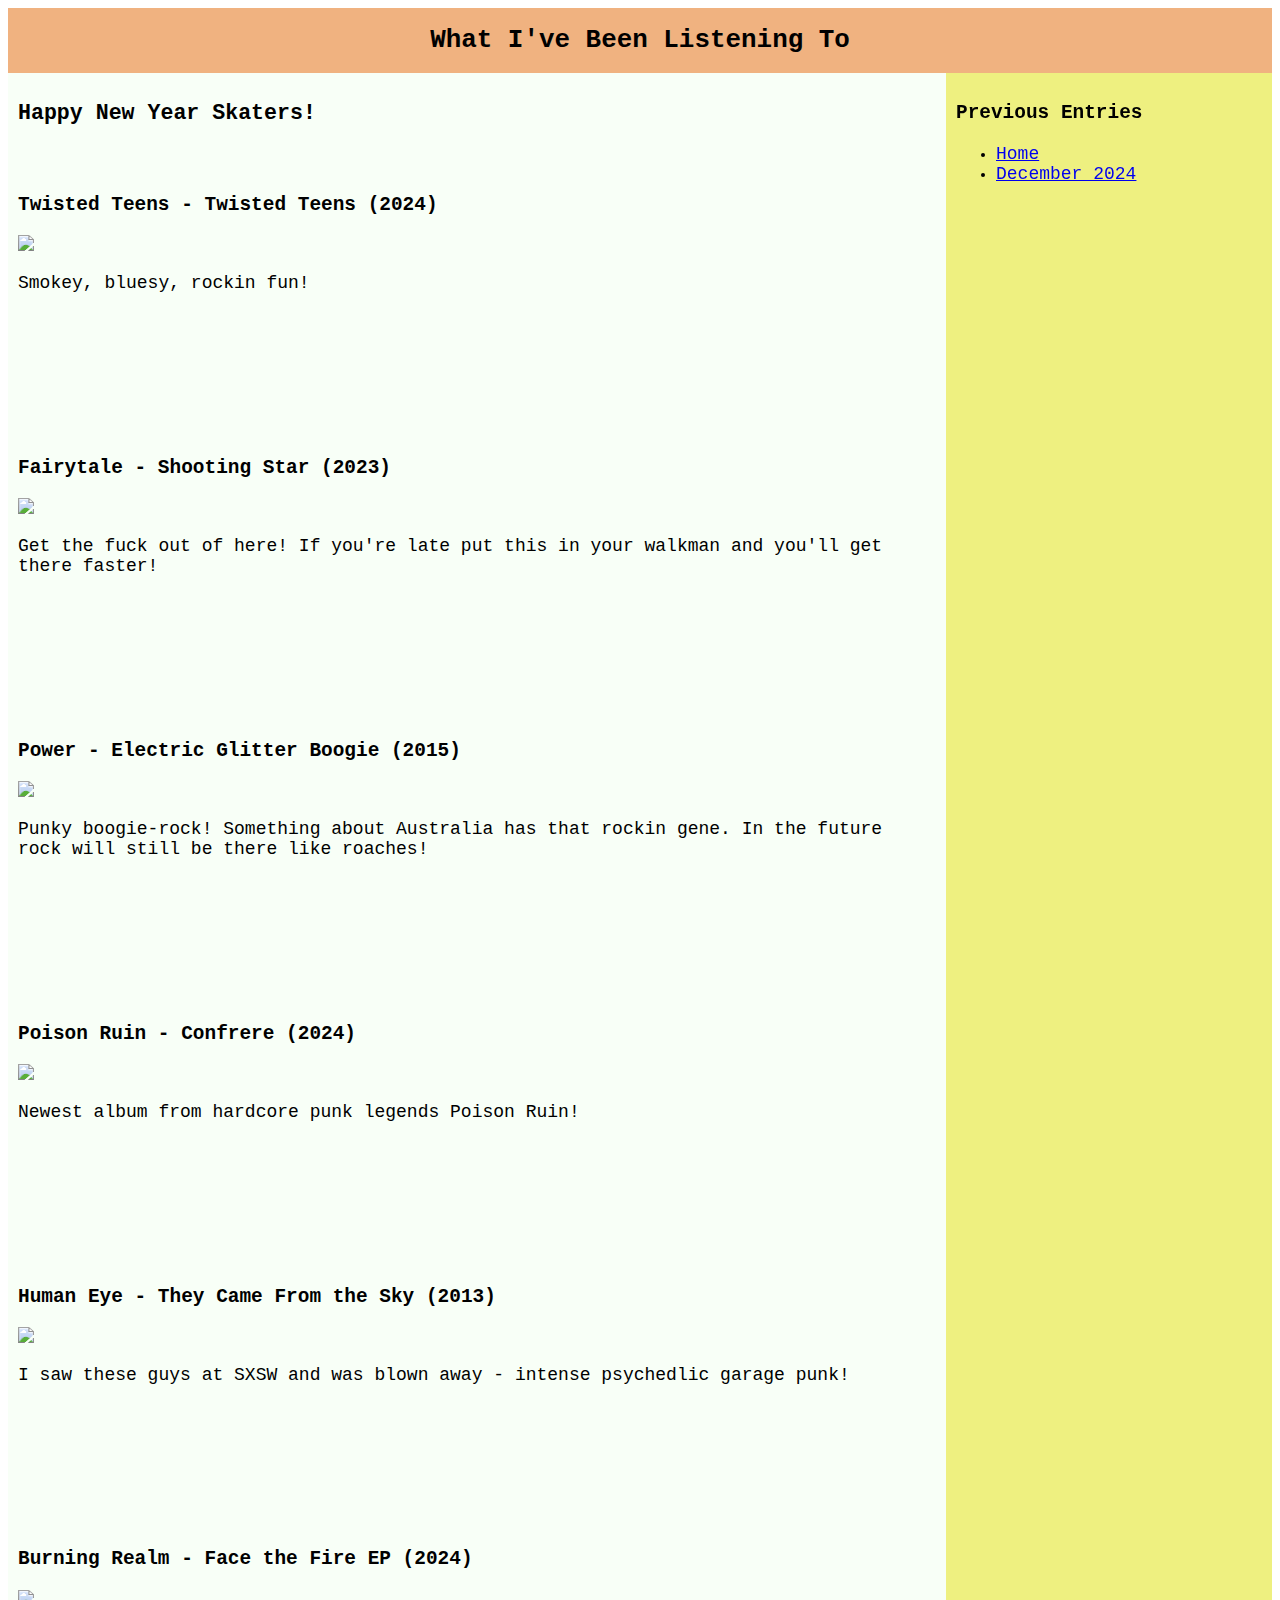
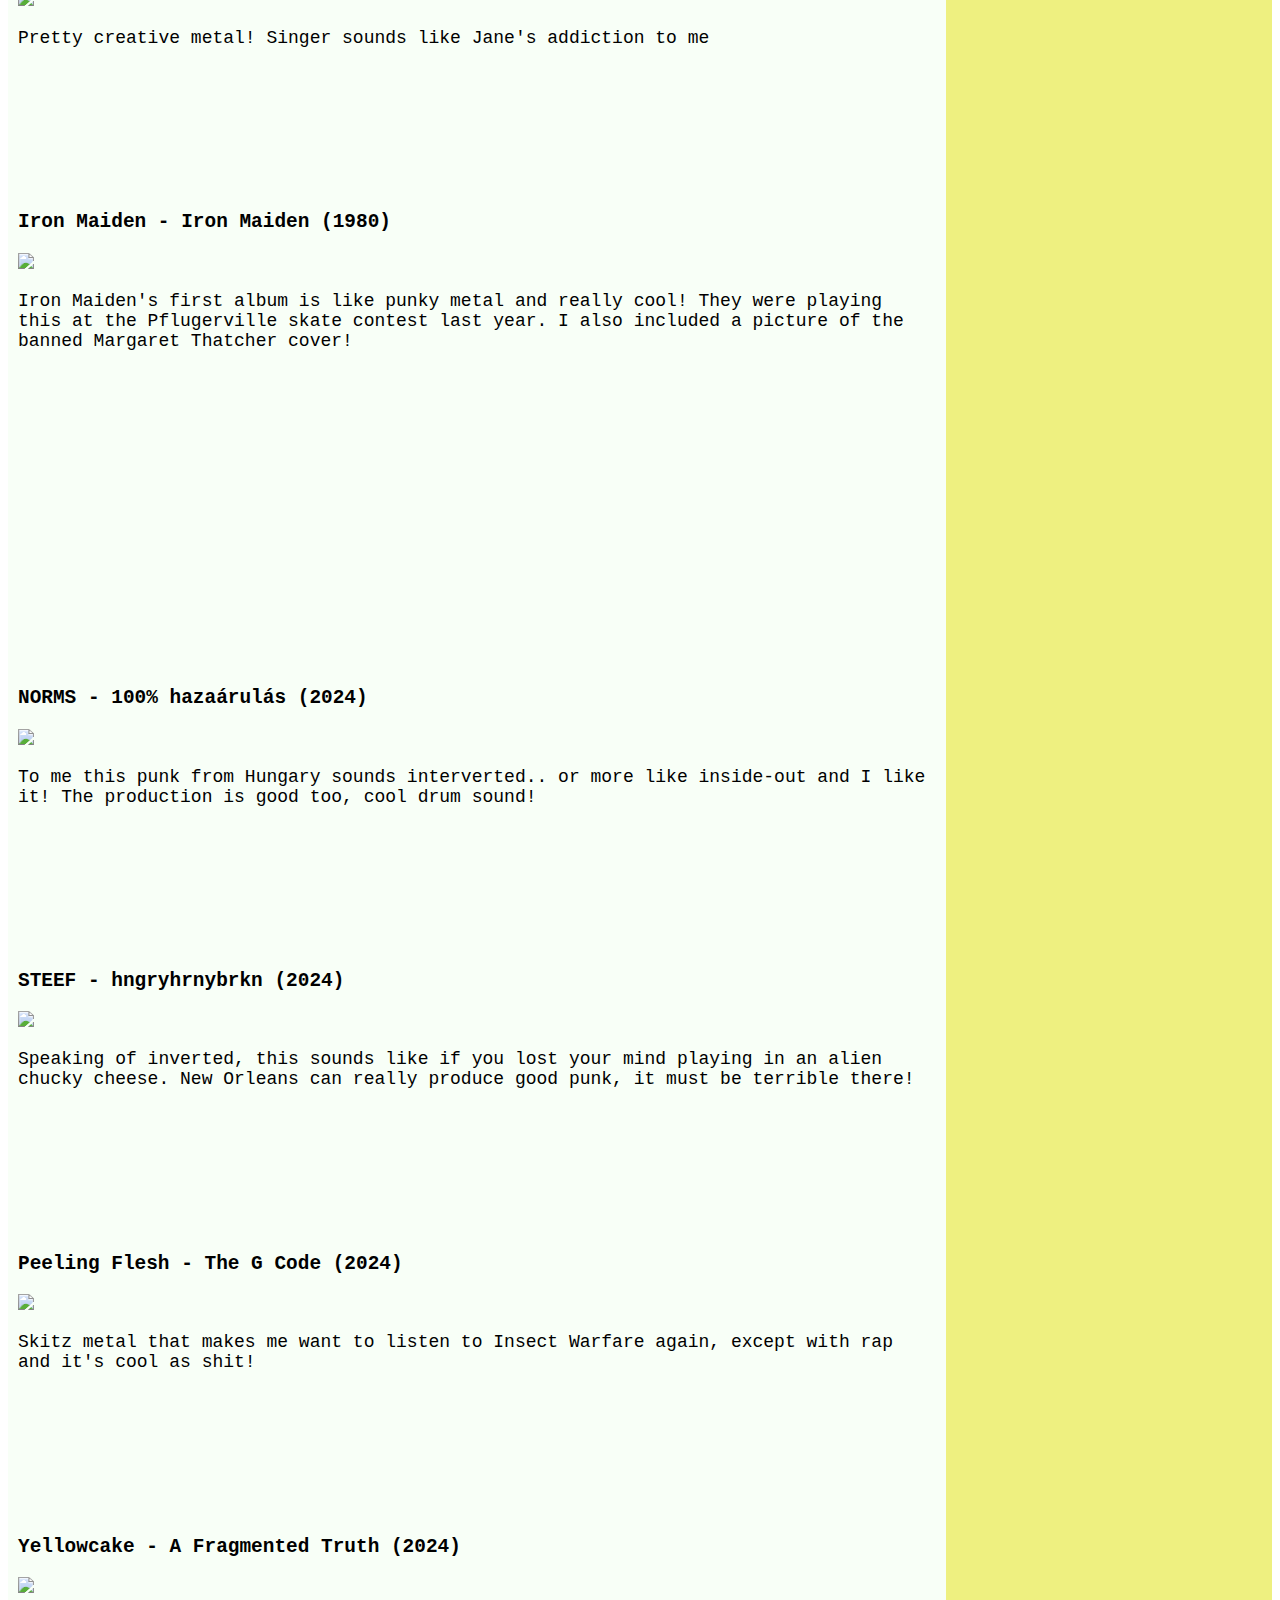
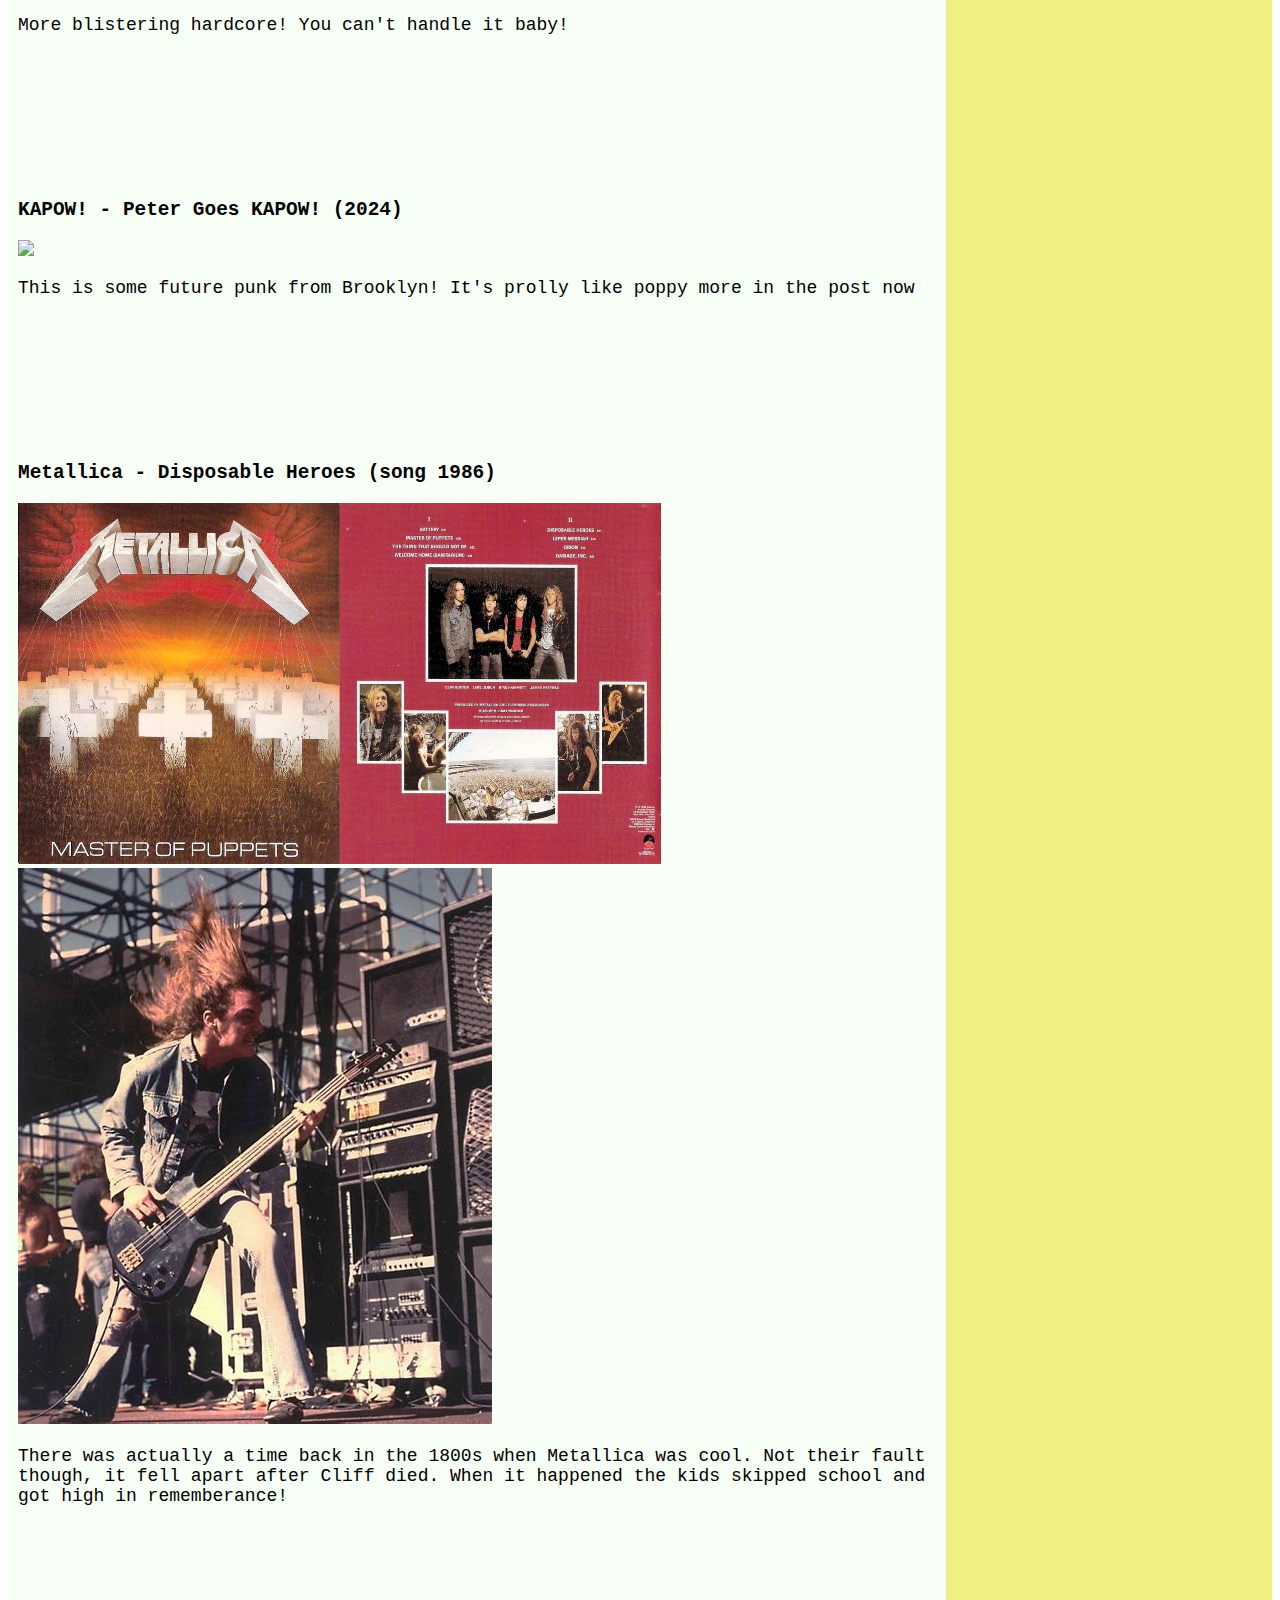
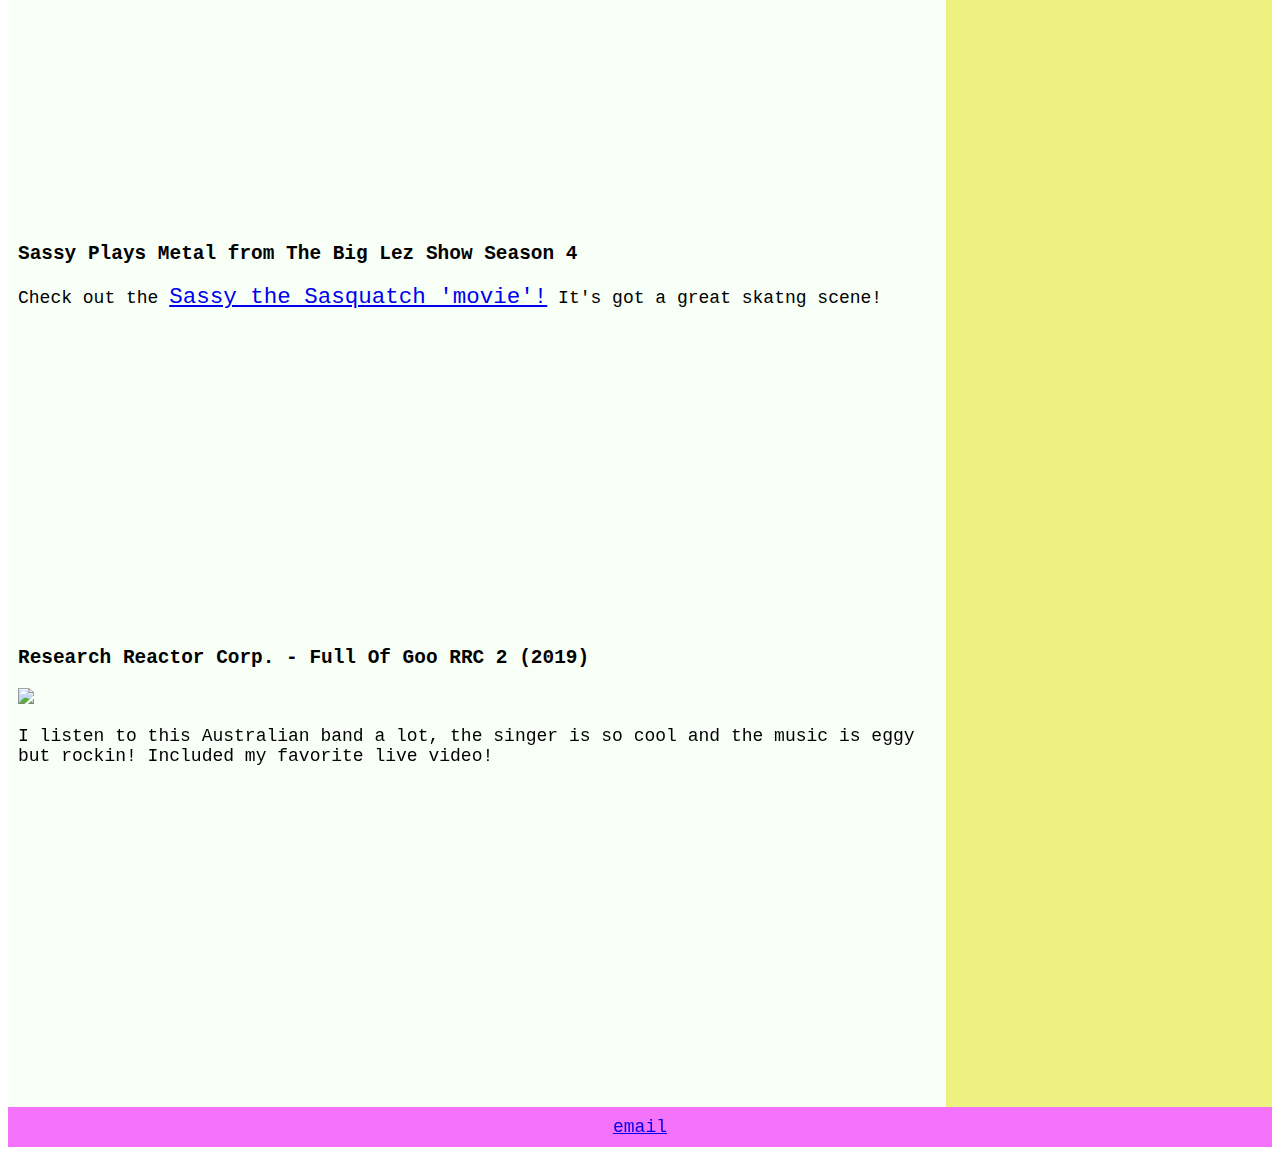
==== index.html @ 5739108b "New page" ====
<!DOCTYPE html>
<html lang="en">
    <head>
        <title>What Mike's Listening To</title>
        <meta charset="UTF-8">
        <meta name="viewport" content="width=device-width, initial-scale=1">
        <link href="index.css" rel="stylesheet">
    </head>
    <body>
        <div class="container">
        <!-- BEGIN_HEADER -->
<div class="header">
    <a href ="https://moringan.github.io/index.html">
        <h1>What I've Been Listening To</h1>
    </a>
</div>
<div class="blog">
    <h2>Happy New Year Skaters!</h2>
        <!-- END_HEADER -->

        <br />
        <br />
        <h3>Twisted Teens - Twisted Teens (2024)</h3>
        <img src ="https://f4.bcbits.com/img/a2240806712_16.jpg" />
        <p>Smokey, bluesy, rockin fun!</p>
        <iframe style="border: 0; width: 100%; height: 42px;" src="https://bandcamp.com/EmbeddedPlayer/album=1580236138/size=small/bgcol=ffffff/linkcol=0687f5/transparent=true/" seamless><a href="https://cpnpc.bandcamp.com/album/twisted-teens">twisted teens by twisted teens</a></iframe>
        <br />
        <br />
        <br />
        <br />
        <br />
        <br />
        
        <h3>Fairytale - Shooting Star (2023)</h3>
        <img src ="https://f4.bcbits.com/img/a0100176354_16.jpg" />
        <p>Get the fuck out of here! If you're late put this in your walkman and you'll get there faster!</p>
        <iframe style="border: 0; width: 100%; height: 42px;" src="https://bandcamp.com/EmbeddedPlayer/album=36117197/size=small/bgcol=ffffff/linkcol=0687f5/track=487488217/transparent=true/" seamless><a href="https://warsnofairytale.bandcamp.com/album/shooting-star">Shooting Star by fairytale</a></iframe>
        <br />
        <br />
        <br />
        <br />
        <br />
        <br />
        
        <h3>Power - Electric Glitter Boogie (2015)</h3>
        <img src ="https://f4.bcbits.com/img/0015319886_10.jpg" />
        <p>Punky boogie-rock! Something about Australia has that rockin gene. In the future rock will still be there like roaches!</p>
        <iframe style="border: 0; width: 100%; height: 42px;" src="https://bandcamp.com/EmbeddedPlayer/album=2143231560/size=small/bgcol=ffffff/linkcol=0687f5/transparent=true/" seamless><a href="https://powermelbourne.bandcamp.com/album/electric-glitter-boogie">Electric Glitter Boogie by Power</a></iframe>
        <br />
        <br />
        <br />
        <br />
        <br />
        <br />
    
                
        <h3>Poison Ruin - Confrere (2024)</h3>
        <img src ="https://f4.bcbits.com/img/a3085396995_16.jpg" />
        <p>Newest album from hardcore punk legends Poison Ruin!</p>
        <iframe style="border: 0; width: 100%; height: 42px;" src="https://bandcamp.com/EmbeddedPlayer/album=2484460307/size=small/bgcol=ffffff/linkcol=0687f5/track=3744755613/transparent=true/" seamless><a href="https://poisonruin.bandcamp.com/album/confrere">Confrere by Poison Ruïn</a></iframe>
        <br />
        <br />
        <br />
        <br />
        <br />
        <br />

        <h3>Human Eye - They Came From the Sky (2013)</h3>
        <img src ="https://f4.bcbits.com/img/a3725612550_16.jpg" />
        <p>I saw these guys at SXSW and was blown away - intense psychedlic garage punk!</p>
        <iframe style="border: 0; width: 100%; height: 42px;" src="https://bandcamp.com/EmbeddedPlayer/album=942399712/size=small/bgcol=ffffff/linkcol=0687f5/track=1934491711/transparent=true/" seamless><a href="https://humaneyeband.bandcamp.com/album/they-came-from-the-sky">They Came From The Sky by Human Eye</a></iframe>
        <br />
        <br />
        <br />
        <br />
        <br />
        <br />

        
        <h3>Burning Realm - Face the Fire EP (2024)</h3>
        <img src="https://f4.bcbits.com/img/a1899337253_16.jpg" />
        <p>Pretty creative metal! Singer sounds like Jane's addiction to me</p>
        <iframe style="border: 0; width: 100%; height: 42px;" src="https://bandcamp.com/EmbeddedPlayer/album=572459543/size=small/bgcol=ffffff/linkcol=0687f5/transparent=true/" seamless><a href="https://superfirecords.bandcamp.com/album/face-the-fire">Face The Fire by Burning Realm</a></iframe>
        <br />
        <br />
        <br />
        <br />
        <br />
        <br />

        <h3>Iron Maiden - Iron Maiden (1980)</h3>
        <img src ="https://dangerousminds.net/content/uploads/images/made/content/uploads/images/EdddIEThatahthecherhIROANmAIdienenen_465_465_int.jpg" />
        <p>Iron Maiden's first album is like punky metal and really cool! They were playing this at the Pflugerville skate contest last year. I also included a picture of the banned Margaret Thatcher cover!</p>
        <iframe width="360" height="215" src="https://www.youtube.com/embed/K7Eirw45gyg?si=ghIeJKSfHUPgfOLW&amp;start=4" title="YouTube video player" frameborder="0" allow="accelerometer; autoplay; clipboard-write; encrypted-media; gyroscope; picture-in-picture; web-share" referrerpolicy="strict-origin-when-cross-origin" allowfullscreen></iframe>
        <br />
        <br />
        <br />
        <br />
        <br />
        <br />

        <h3>NORMS - 100% haza​á​rul​á​s (2024)</h3>
        <img src ="https://f4.bcbits.com/img/a1631890810_16.jpg" />
        <p>To me this punk from Hungary sounds interverted.. or more like inside-out and I like it! The production is good too, cool drum sound!</p>
        <iframe style="border: 0; width: 100%; height: 42px;" src="https://bandcamp.com/EmbeddedPlayer/album=1765693865/size=small/bgcol=ffffff/linkcol=0687f5/transparent=true/" seamless><a href="https://normsbp.bandcamp.com/album/100-haza-rul-s">100% hazaárulás by NORMS</a></iframe>
        <br />
        <br />
        <br />
        <br />
        <br />
        <br />
        
        <h3>STEEF - hngryhrnybrkn (2024)</h3>
        <img src="https://f4.bcbits.com/img/a0975457709_16.jpg" />
        <p>Speaking of inverted, this sounds like if you lost your mind playing in an alien chucky cheese.  New Orleans can really produce good punk, it must be terrible there!</p>
        <iframe style="border: 0; width: 100%; height: 42px;" src="https://bandcamp.com/EmbeddedPlayer/album=594231539/size=small/bgcol=ffffff/linkcol=0687f5/transparent=true/" seamless><a href="https://steefrocks.bandcamp.com/album/hngryhrnybrkn">hngryhrnybrkn by STEEF</a></iframe>
        <br />
        <br />
        <br />
        <br />
        <br />
        <br />

        <h3>Peeling Flesh - The G Code (2024)</h3>
        <img src = "https://f4.bcbits.com/img/a3019837239_16.jpg" />
        <p>Skitz metal that makes me want to listen to Insect Warfare again, except with rap and it's cool as shit!</p>
        <iframe style="border: 0; width: 100%; height: 42px;" src="https://bandcamp.com/EmbeddedPlayer/album=3458226949/size=small/bgcol=ffffff/linkcol=0687f5/transparent=true/" seamless><a href="https://uniqueleaderrecords.bandcamp.com/album/the-g-code">The G Code by Peeling Flesh</a></iframe>
        <br />
        <br />
        <br />
        <br />
        <br />
        <br />

        <h3>Yellowcake - A Fragmented Truth (2024)</h3>
        <img src = "https://f4.bcbits.com/img/a2780965737_16.jpg" />
        <p>More blistering hardcore! You can't handle it baby!</p>
        <iframe style="border: 0; width: 100%; height: 42px;" src="https://bandcamp.com/EmbeddedPlayer/album=2272889918/size=small/bgcol=ffffff/linkcol=0687f5/transparent=true/" seamless><a href="https://totalpeace.bandcamp.com/album/a-fragmented-truth">A Fragmented Truth by Yellowcake</a></iframe>
        <br />
        <br />
        <br />
        <br />
        <br />
        <br />

        <h3>KAPOW! - Peter Goes KAPOW! (2024)</h3>
        <img src = "https://f4.bcbits.com/img/a1984328318_16.jpg" />
        <p>This is some future punk from Brooklyn! It's prolly like poppy more in the post now</p>
        <iframe style="border: 0; width: 100%; height: 42px;" src="https://bandcamp.com/EmbeddedPlayer/album=413534098/size=small/bgcol=ffffff/linkcol=0687f5/track=2101250391/transparent=true/" seamless><a href="https://kapowkapow.bandcamp.com/album/peter-goes-kapow">Peter Goes KAPOW! by KAPOW!</a></iframe>
        <br />
        <br />
        <br />
        <br />
        <br />
        <br />

        <h3>Metallica - Disposable Heroes (song 1986)</h3>
        <img src = "images\disposable-image.jpg" />
        <img src = "images\cliff2.jpg" />
        <p>There was actually a time back in the 1800s when Metallica was cool.  Not their fault though, it fell apart after Cliff died. When it happened the kids skipped school and got high in rememberance!</p>
        <iframe width="360" height="215" src="https://www.youtube.com/embed/eTxEKhpELaU?si=EiARR9N4EK9_3QNU" title="YouTube video player" frameborder="0" allow="accelerometer; autoplay; clipboard-write; encrypted-media; gyroscope; picture-in-picture; web-share" referrerpolicy="strict-origin-when-cross-origin" allowfullscreen></iframe>
        <br />
        <br />
        <br />
        <br />
        <br />
        <br />
        <h3>Sassy Plays Metal from The Big Lez Show Season 4</h3>
        <p>Check out the <a href="https://www.youtube.com/watch?v=Dw_tGRblTXk " target="_blank">Sassy the Sasquatch 'movie'!</a> It's got a great skatng scene!</p>
        <iframe width="360" height="215" src="https://www.youtube.com/embed/x14yJTXi_pY?si=FeiQSTOZj0P5TDCa&amp;start=169" title="YouTube video player" frameborder="0" allow="accelerometer; autoplay; clipboard-write; encrypted-media; gyroscope; picture-in-picture; web-share" referrerpolicy="strict-origin-when-cross-origin" allowfullscreen></iframe>
        <br />
        <br />
        <br />
        <br />
        <br />
        <br />
        
        <h3>Research Reactor Corp. - Full Of Goo RRC 2 (2019)</h3>
        <img src ="https://f4.bcbits.com/img/a0592709652_16.jpg" />
        <p>I listen to this Australian band a lot, the singer is so cool and the music is eggy but rockin! Included my favorite live video!</p>
        <iframe width="360" height="215" src="https://www.youtube.com/embed/WoLYmphKZlA?si=nLXSyh0ZCfEc8EmB&amp;start=28" title="YouTube video player" frameborder="0" allow="accelerometer; autoplay; clipboard-write; encrypted-media; gyroscope; picture-in-picture; web-share" referrerpolicy="strict-origin-when-cross-origin" allowfullscreen></iframe>
        <iframe style="border: 0; width: 100%; height: 42px;" src="https://bandcamp.com/EmbeddedPlayer/album=4254911403/size=small/bgcol=ffffff/linkcol=0687f5/track=3927282477/transparent=true/" seamless><a href="https://warttmanninc.bandcamp.com/album/full-of-goo-rrc-2">Full Of Goo RRC 2 by Research Reactor Corp.</a></iframe>
        <br />
        <br />
        <br />
        <br />

        </div>
        <div class="sidebar">
         <!-- BEGIN_SIDEBAR -->

    <h3>Previous Entries</h3> <!-- test 3-->
    <nav id="nav_list">
    <ul>
        <li><a href="index.html">Home</a></li>
        <li><a href="december2024.html">December 2024</a></li>
    </ul>
    </nav>
   
         <!-- END_SIDEBAR -->
      </div>
        <div class="footer">
            <a href="mailto:mstapletn@yahoo.com">email</a>
        </div>
      </div>
    </body>
</html>
---- index.css ----
:root {
  font-family: 'Courier New', Courier, monospace;
}

a {
  font-size: 125%;
}

h3 { 
  font-size: 135%;
}

p {
  font-size: 125%;
}

.container {
  display: flex;
  flex-flow: column; /* Change to column layout on small screens */
}

.header, .blog, .sidebar, .footer {
  font-size: 90%;
  flex: 1 100%;
}

.header {
  
  background: #f0b280;
  text-align: center;
}

.header a {
  text-decoration: none; /* Remove underline */
  color: inherit; /* Inherit color from parent (h1) */
  font-size: 90%;
}
.header a:hover {
  text-decoration: none; /* Remove underline on hover */
}

.sidebar {
  
  background: #eef080;
  padding: 10px;
}

.footer {
  background: #f573fa;  
  padding: 10px;
  text-align: center;
}

.blog {
  background: #f8fff7;
  padding: 10px;
}

.blog img {
  /* width: 100%; /* Occupies 100% of the available space within the blog section */
  width: auto;
  max-width: 70%; /* Ensures the image or iframe does not exceed its intrinsic width */
  
}


/* medium screen */
@media all and (min-width: 600px) {
  .container {
    flex-flow: row wrap; /* Revert to row layout for medium screens and above */
  }

  .blog {
    flex: 2 0;
  }

  .sidebar {
    flex: 1 0;
  }
}

/* Large screens */
@media all and (min-width: 800px) {
  .blog {
    flex: 3 0;
  }

  .sidebar {
    flex: 1 0;
  }
}
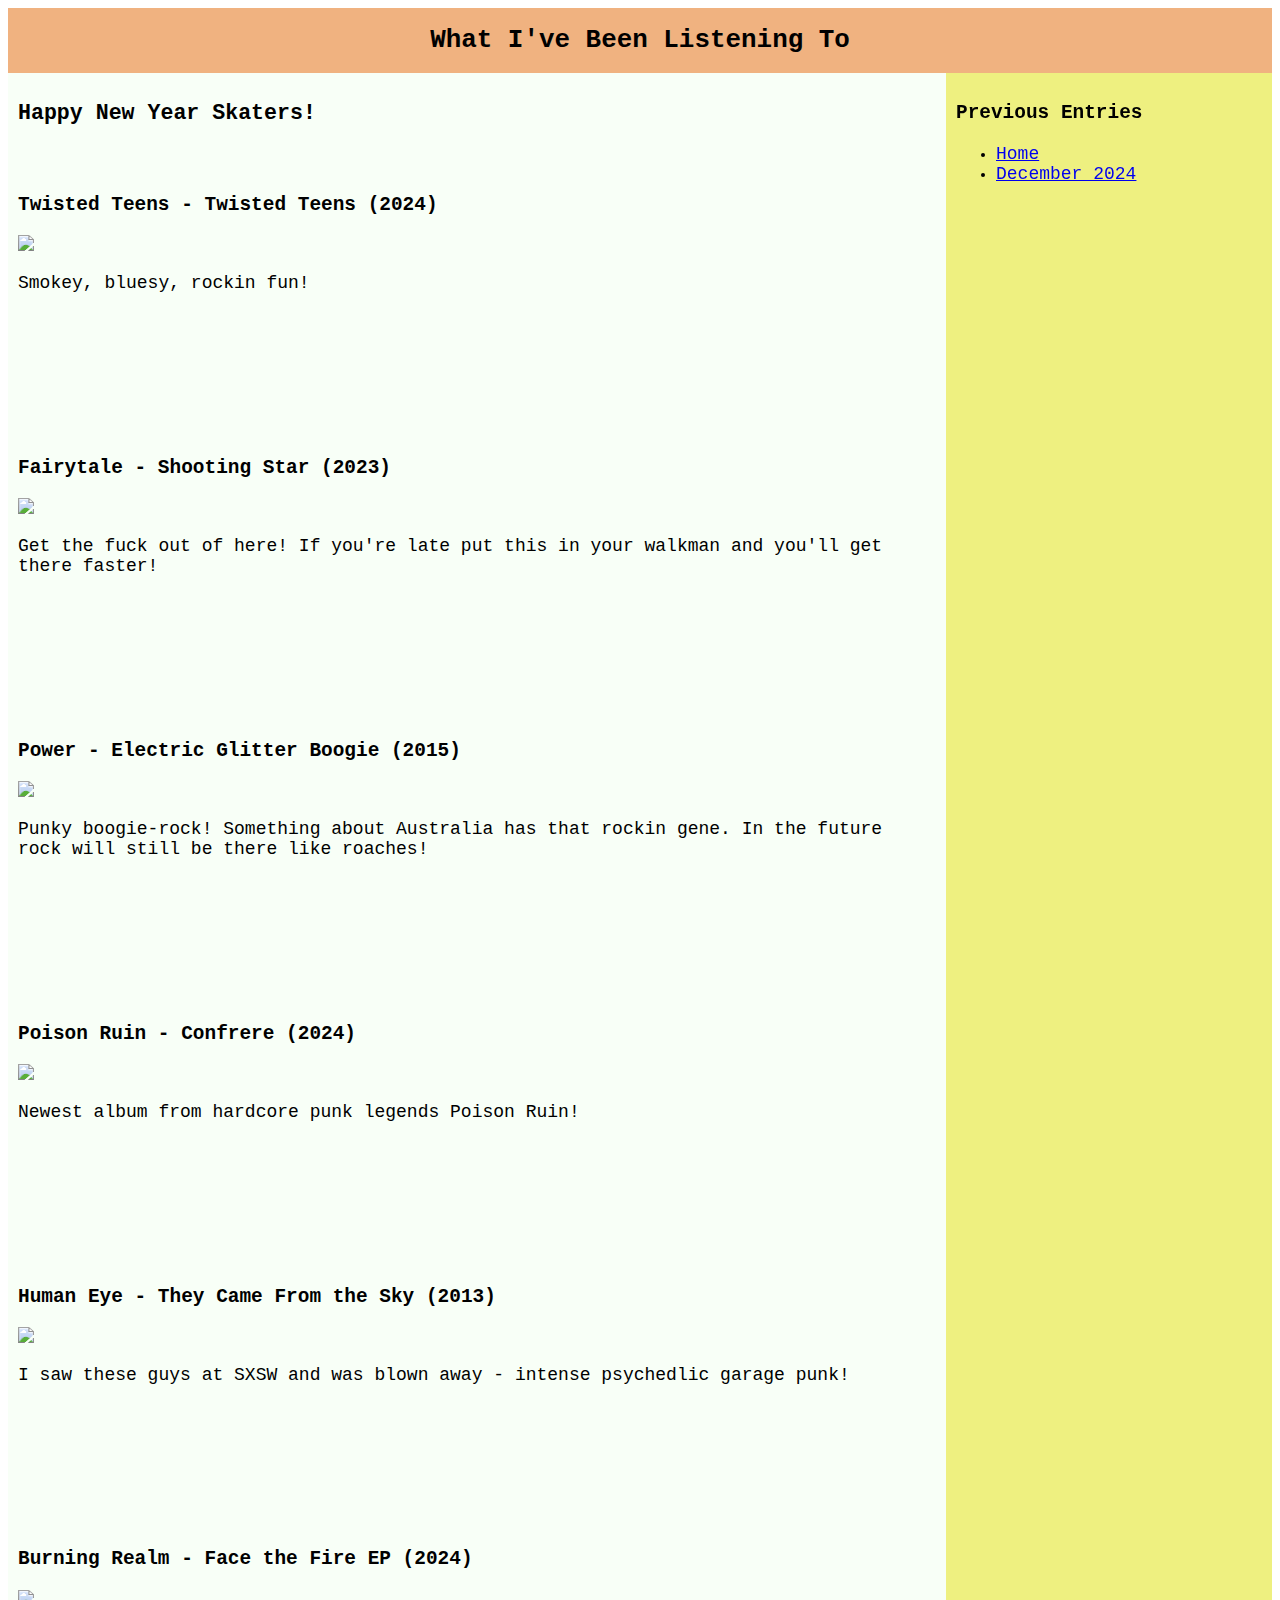
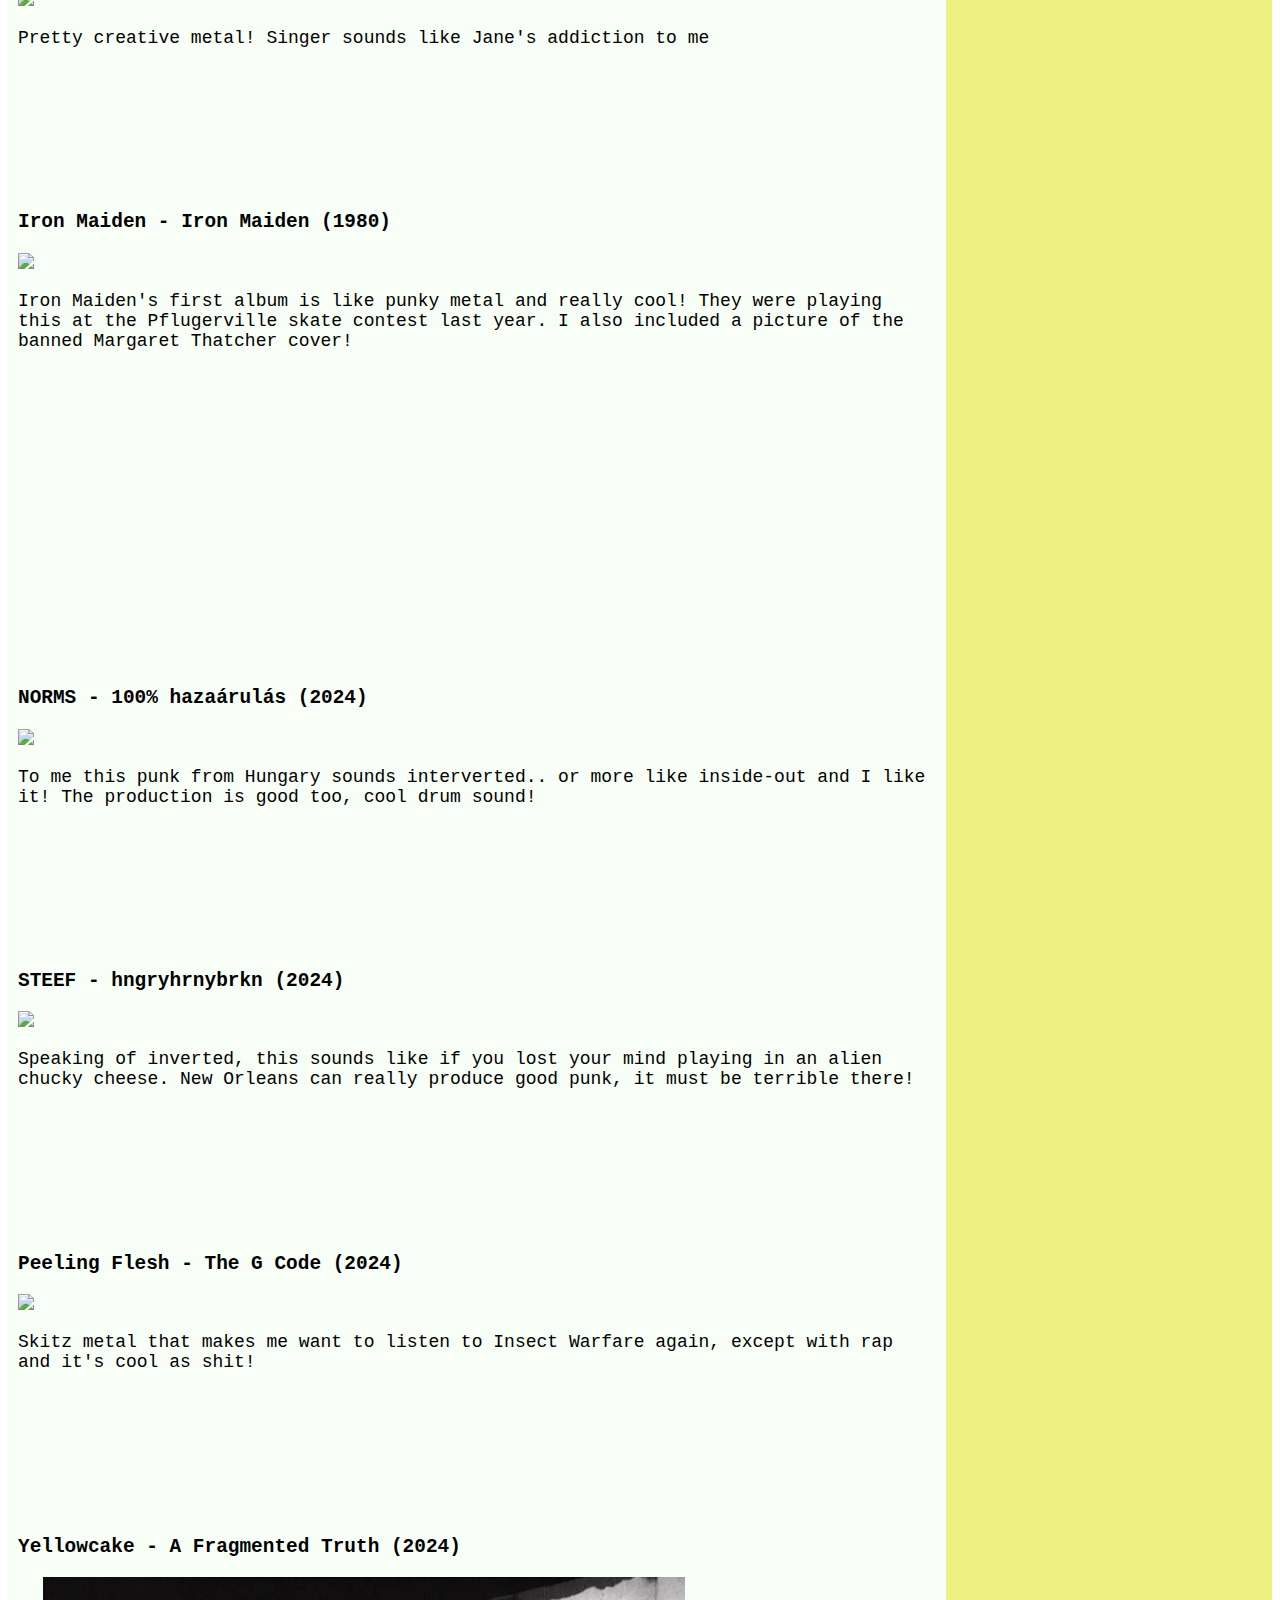
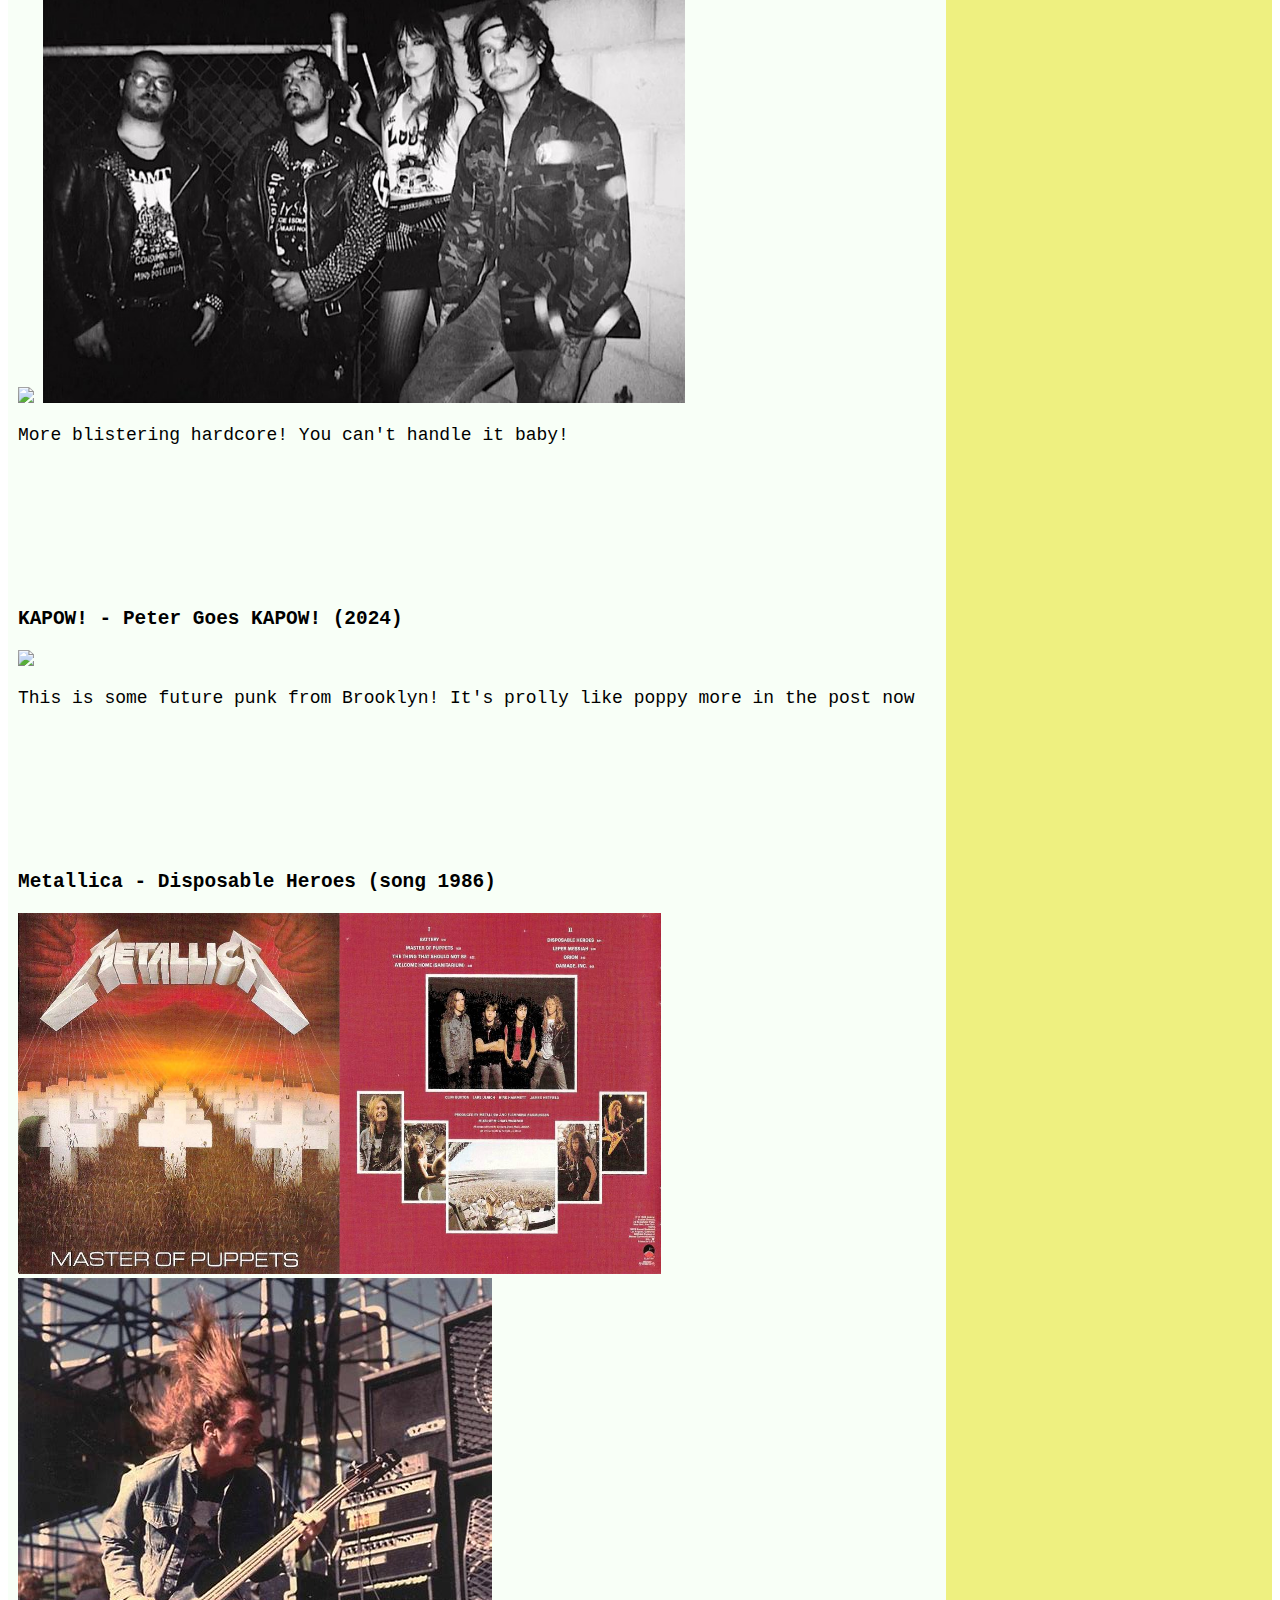
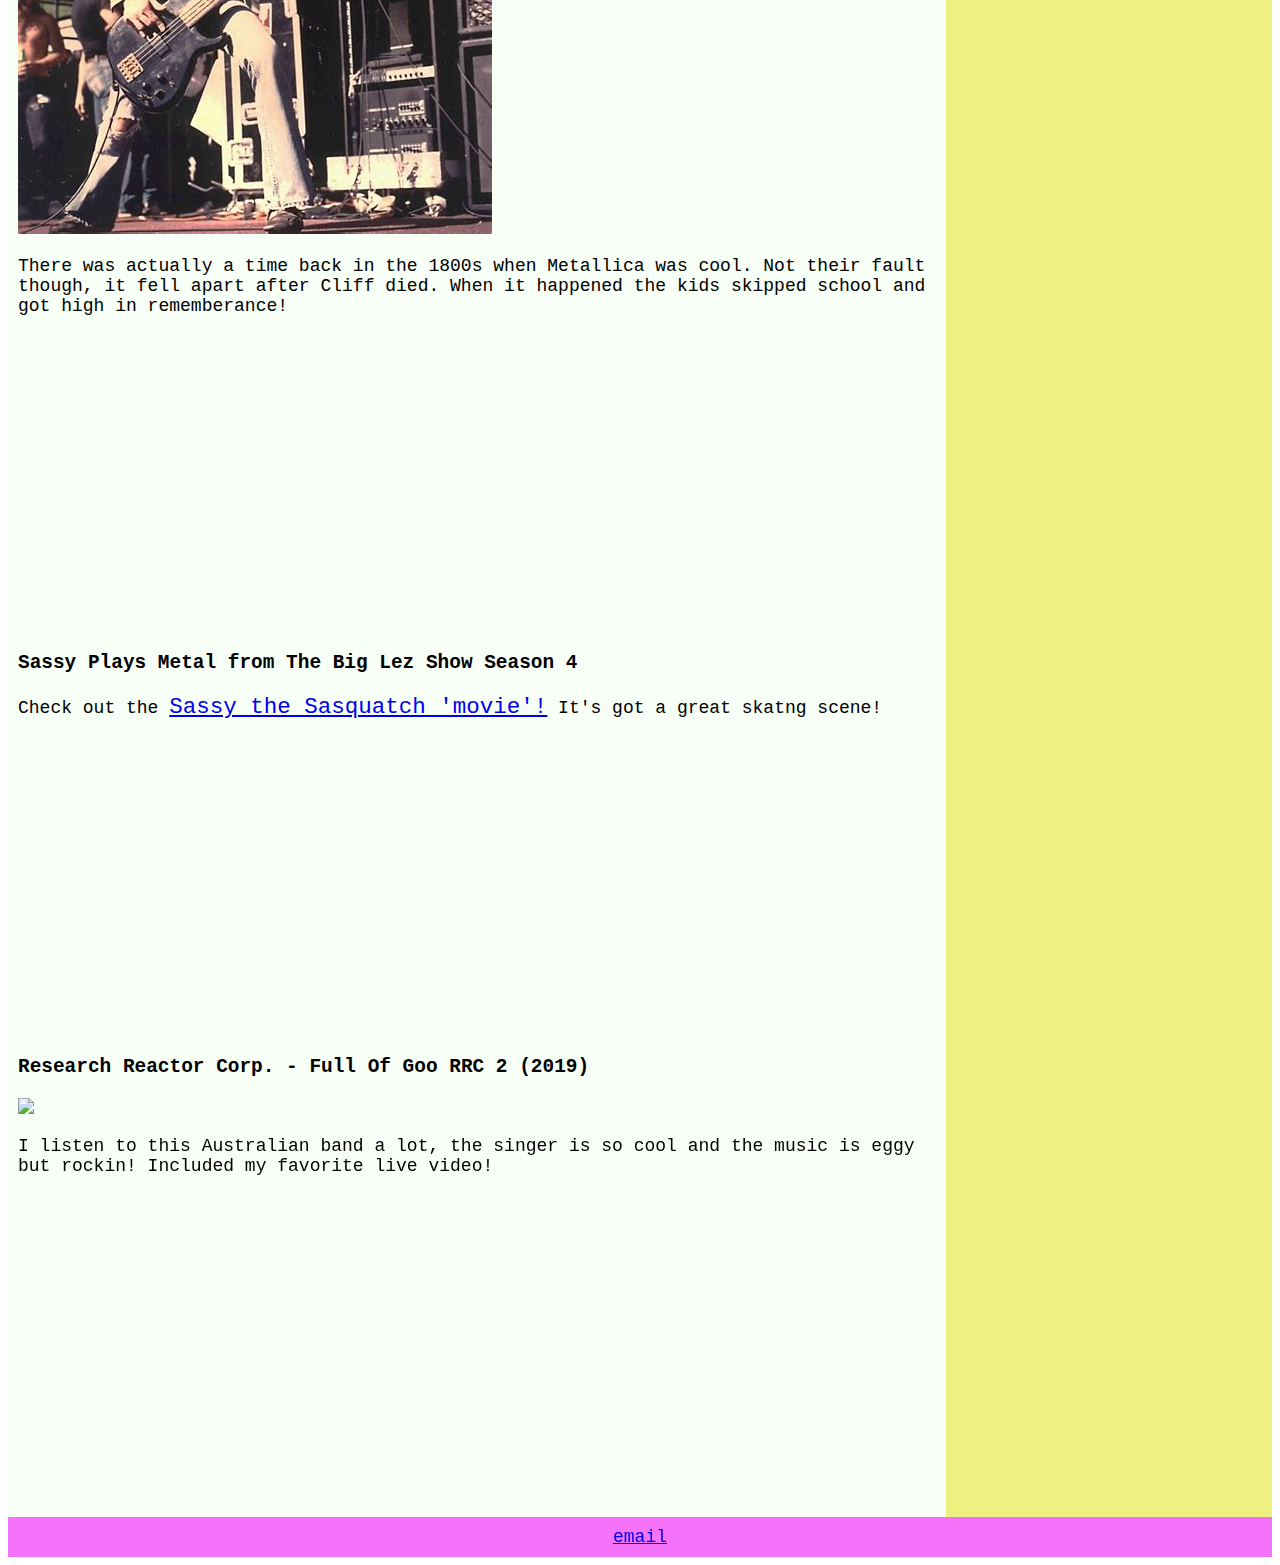
==== commit efaaea79: "New page" ====
--- a/index.html
+++ b/index.html
@@ -134,6 +134,7 @@
 
         <h3>Yellowcake - A Fragmented Truth (2024)</h3>
         <img src = "https://f4.bcbits.com/img/a2780965737_16.jpg" />
+        <img src = "images\yellowcake.jpg" />
         <p>More blistering hardcore! You can't handle it baby!</p>
         <iframe style="border: 0; width: 100%; height: 42px;" src="https://bandcamp.com/EmbeddedPlayer/album=2272889918/size=small/bgcol=ffffff/linkcol=0687f5/transparent=true/" seamless><a href="https://totalpeace.bandcamp.com/album/a-fragmented-truth">A Fragmented Truth by Yellowcake</a></iframe>
         <br />
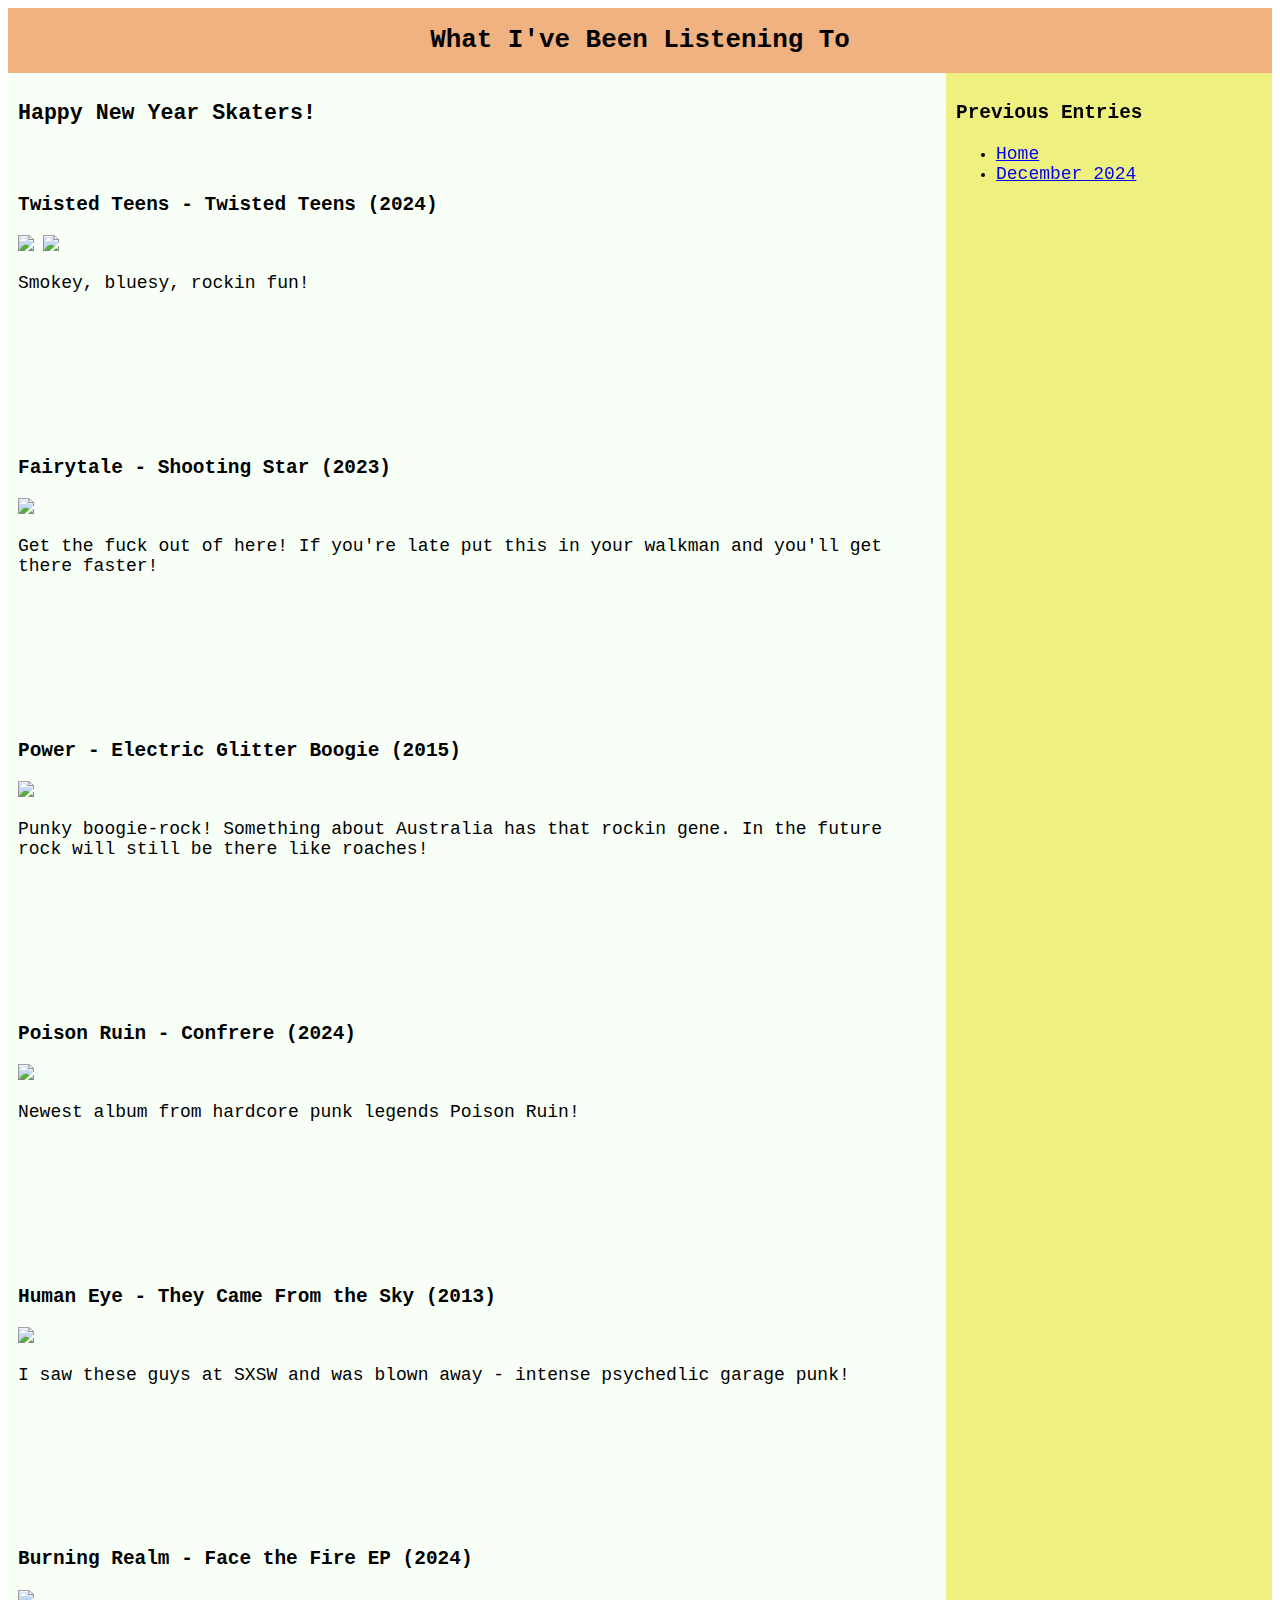
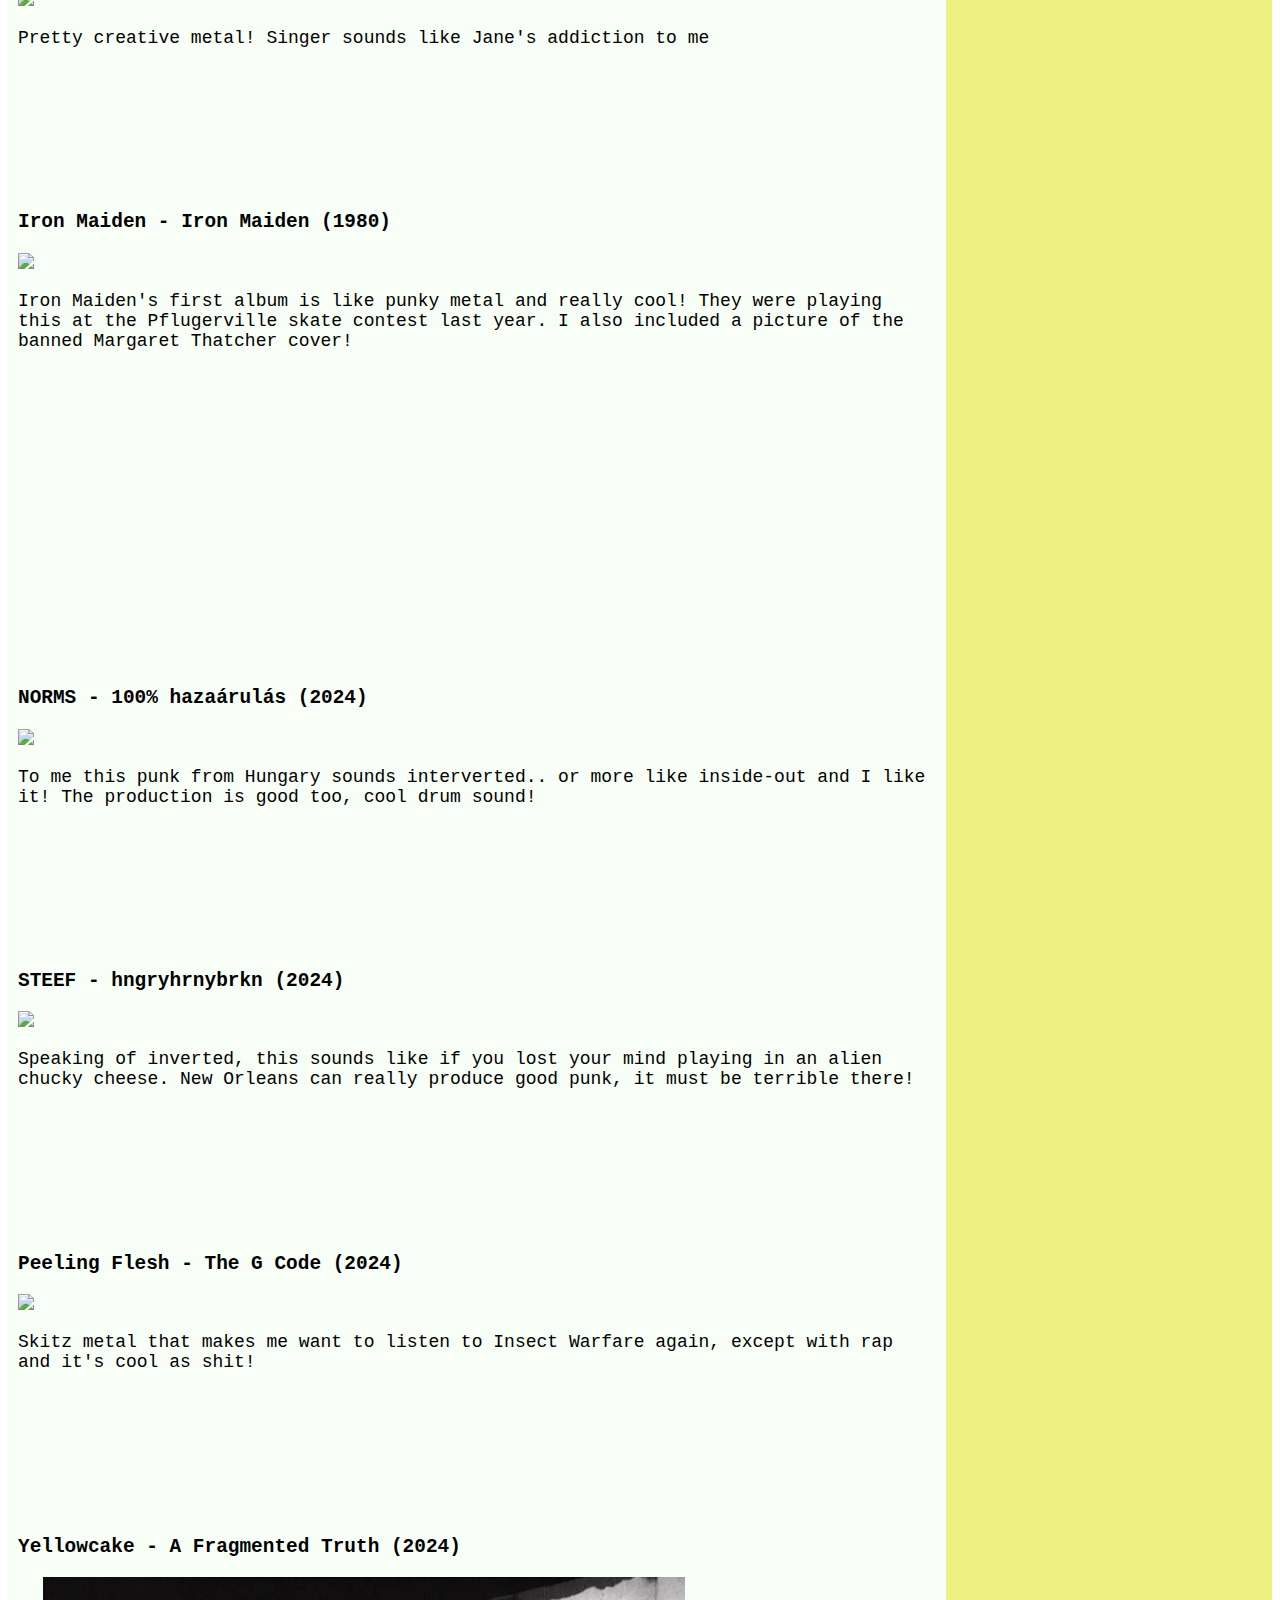
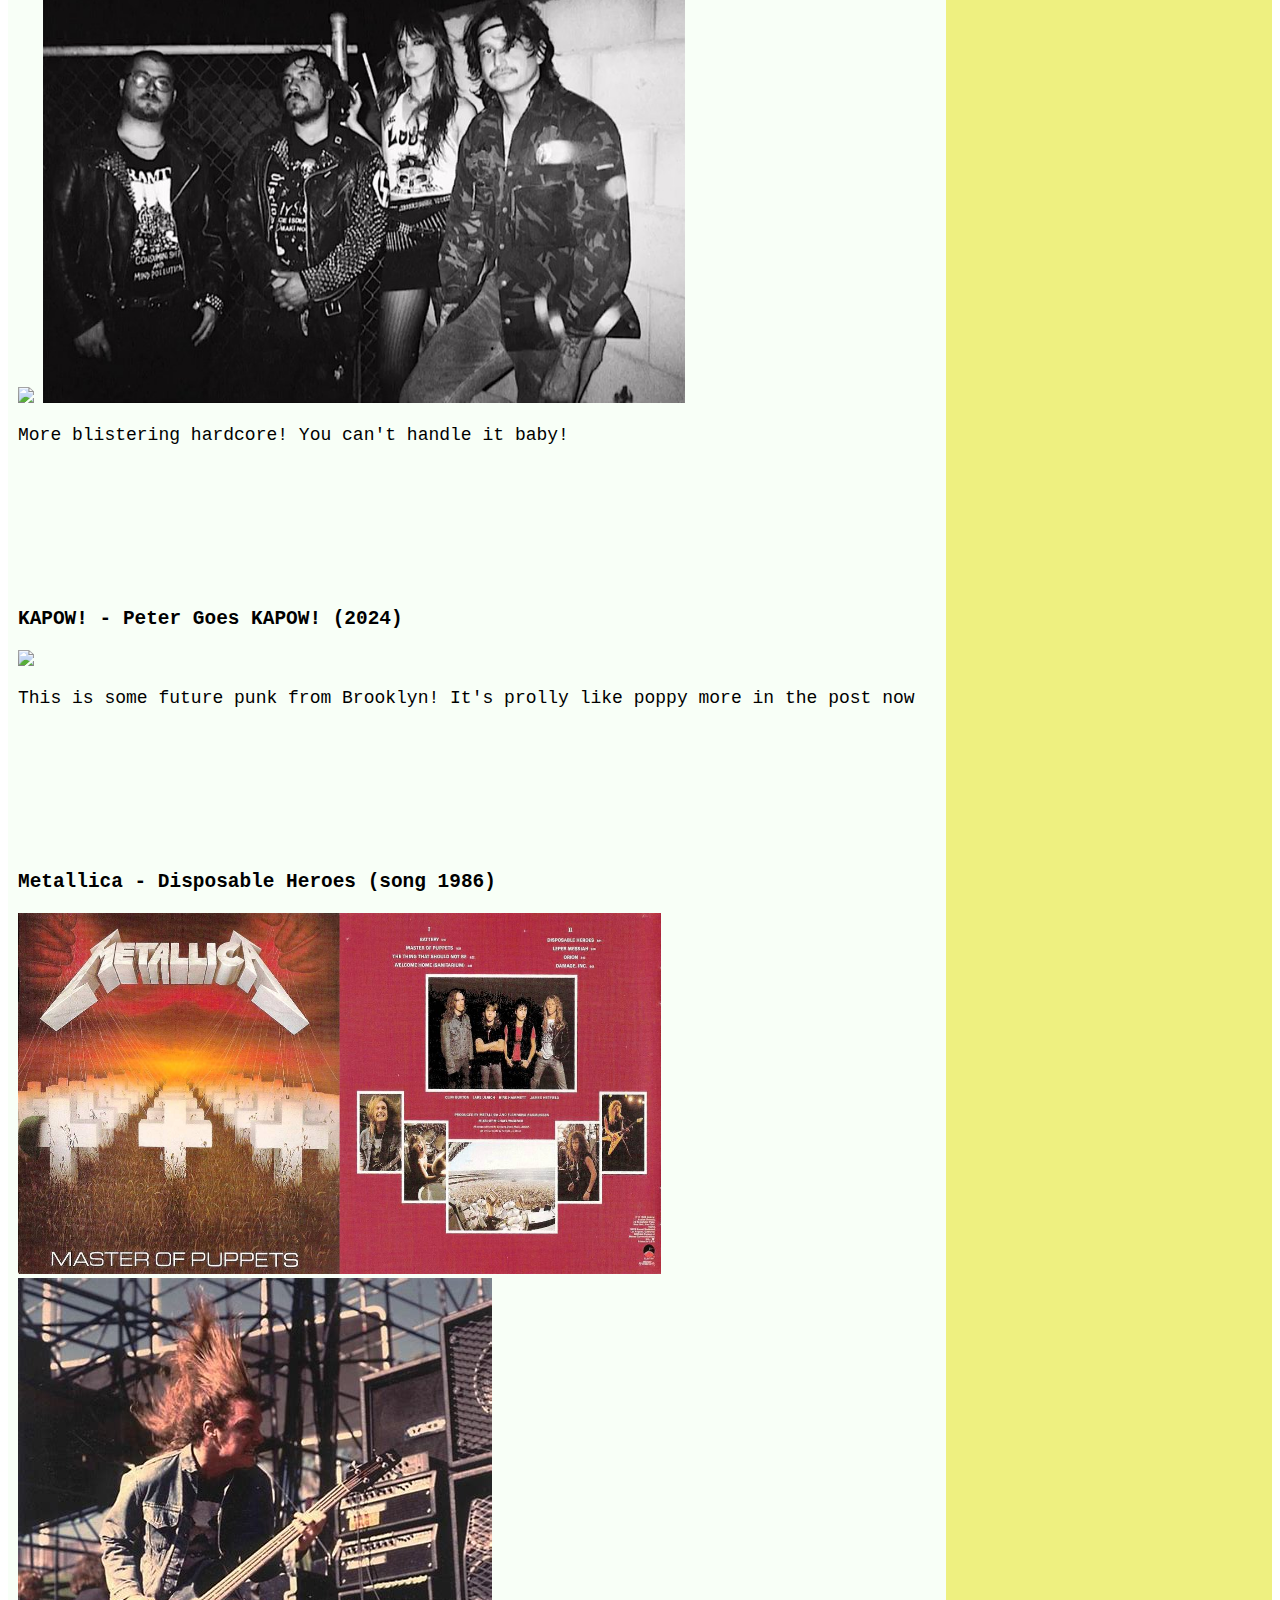
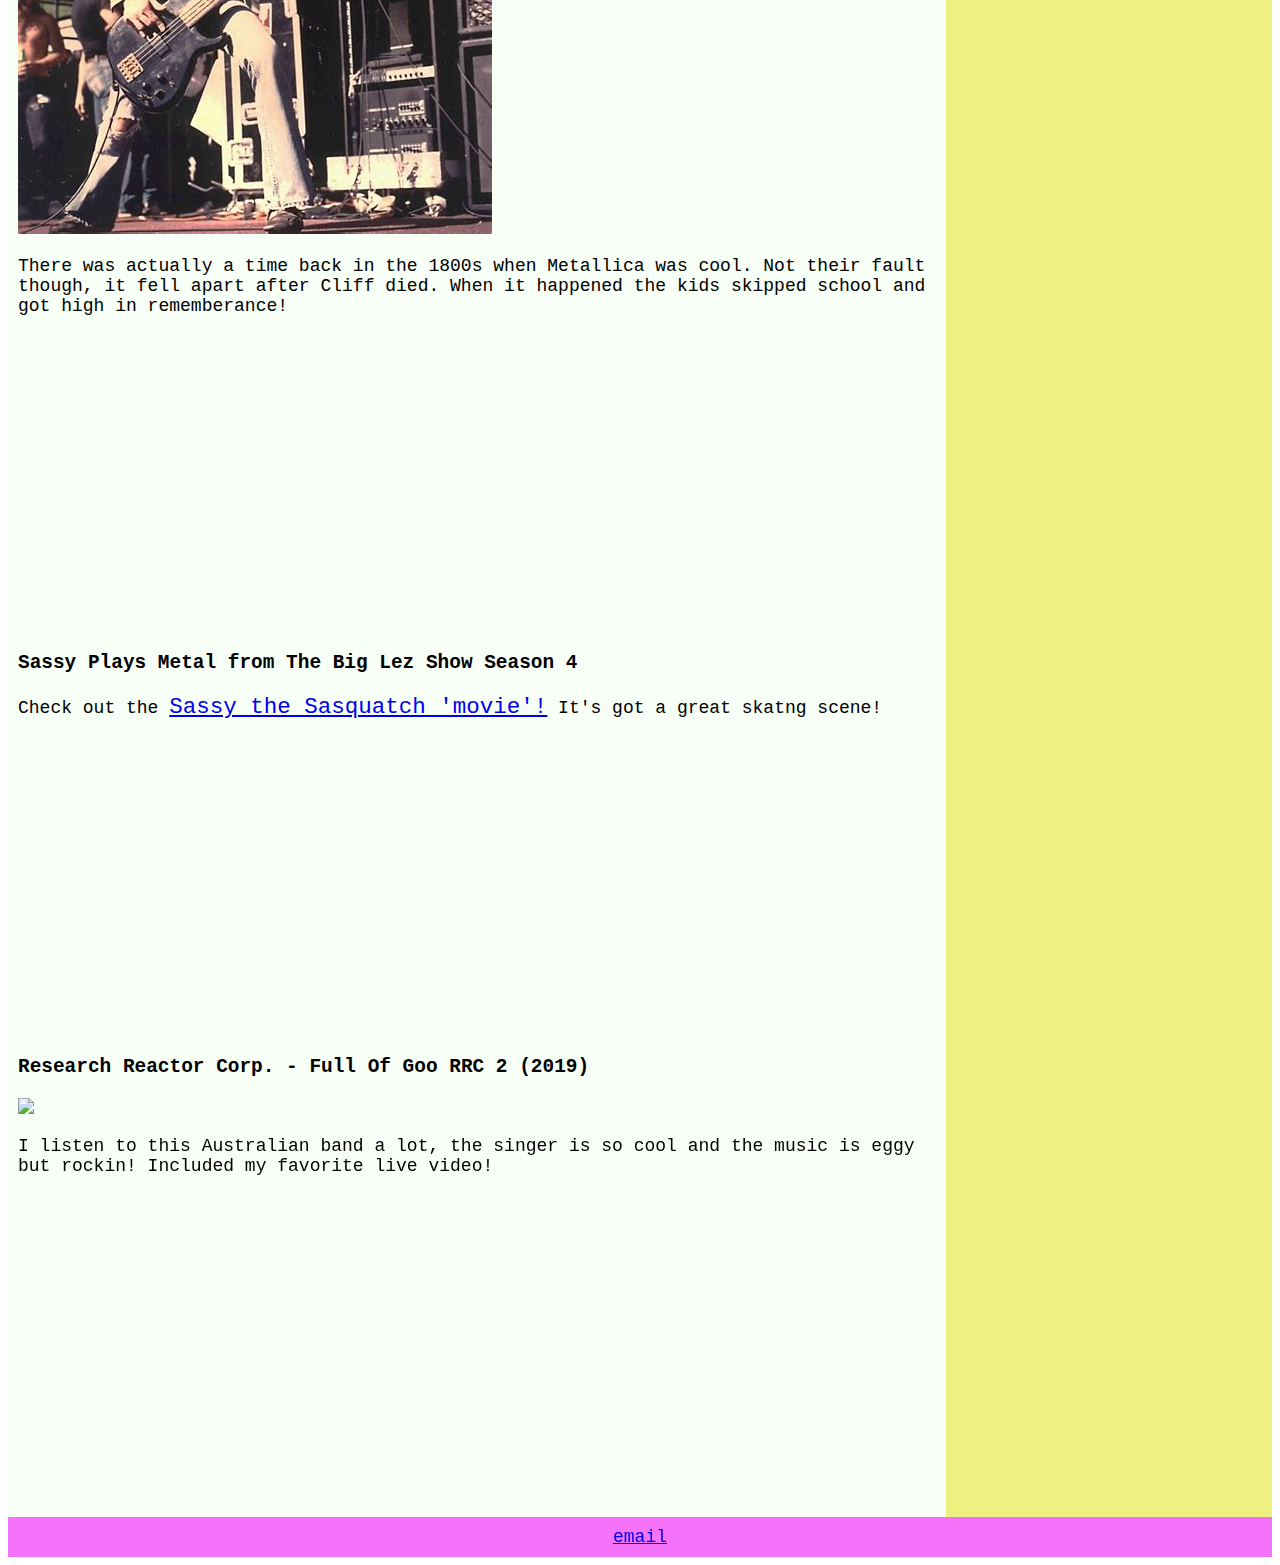
==== commit f51c2515: "New page" ====
--- a/index.html
+++ b/index.html
@@ -22,6 +22,7 @@
         <br />
         <h3>Twisted Teens - Twisted Teens (2024)</h3>
         <img src ="https://f4.bcbits.com/img/a2240806712_16.jpg" />
+        <img src ="https://f4.bcbits.com/img/0016160371_10.jpg" />
         <p>Smokey, bluesy, rockin fun!</p>
         <iframe style="border: 0; width: 100%; height: 42px;" src="https://bandcamp.com/EmbeddedPlayer/album=1580236138/size=small/bgcol=ffffff/linkcol=0687f5/transparent=true/" seamless><a href="https://cpnpc.bandcamp.com/album/twisted-teens">twisted teens by twisted teens</a></iframe>
         <br />
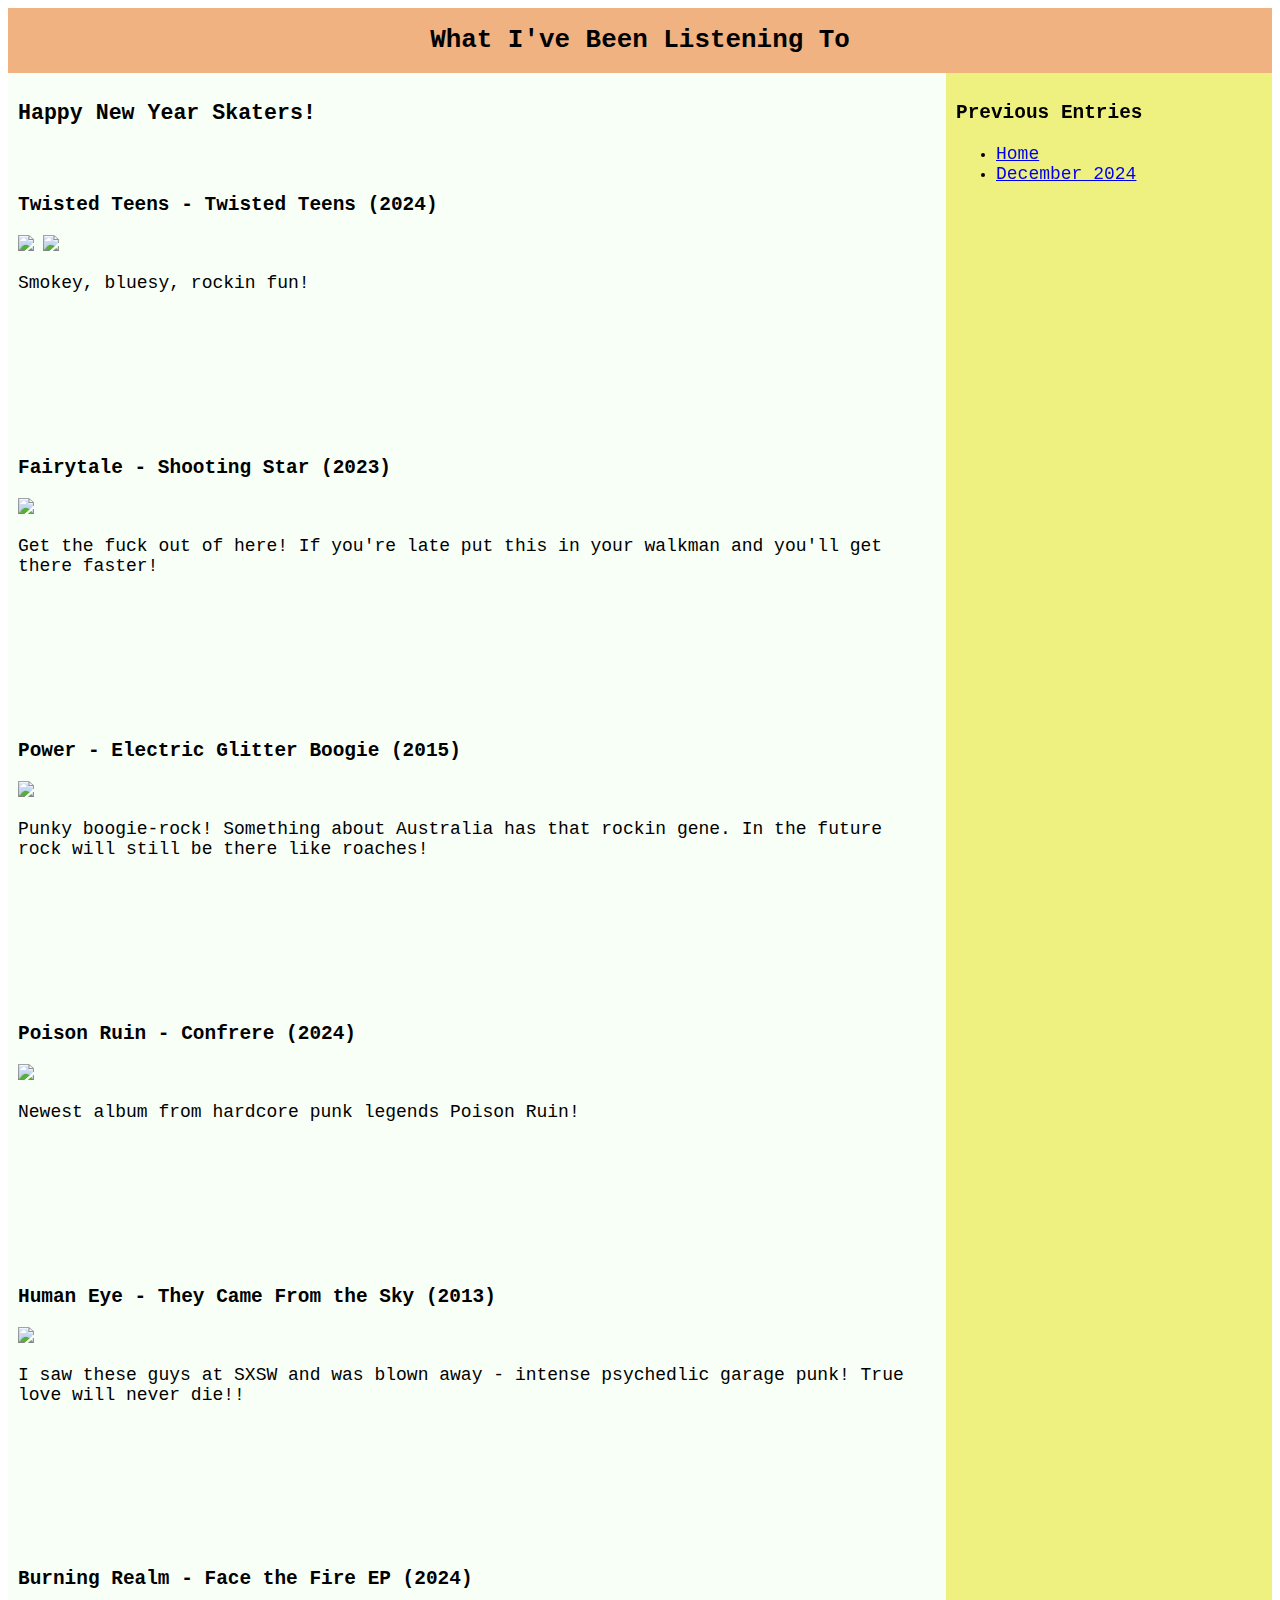
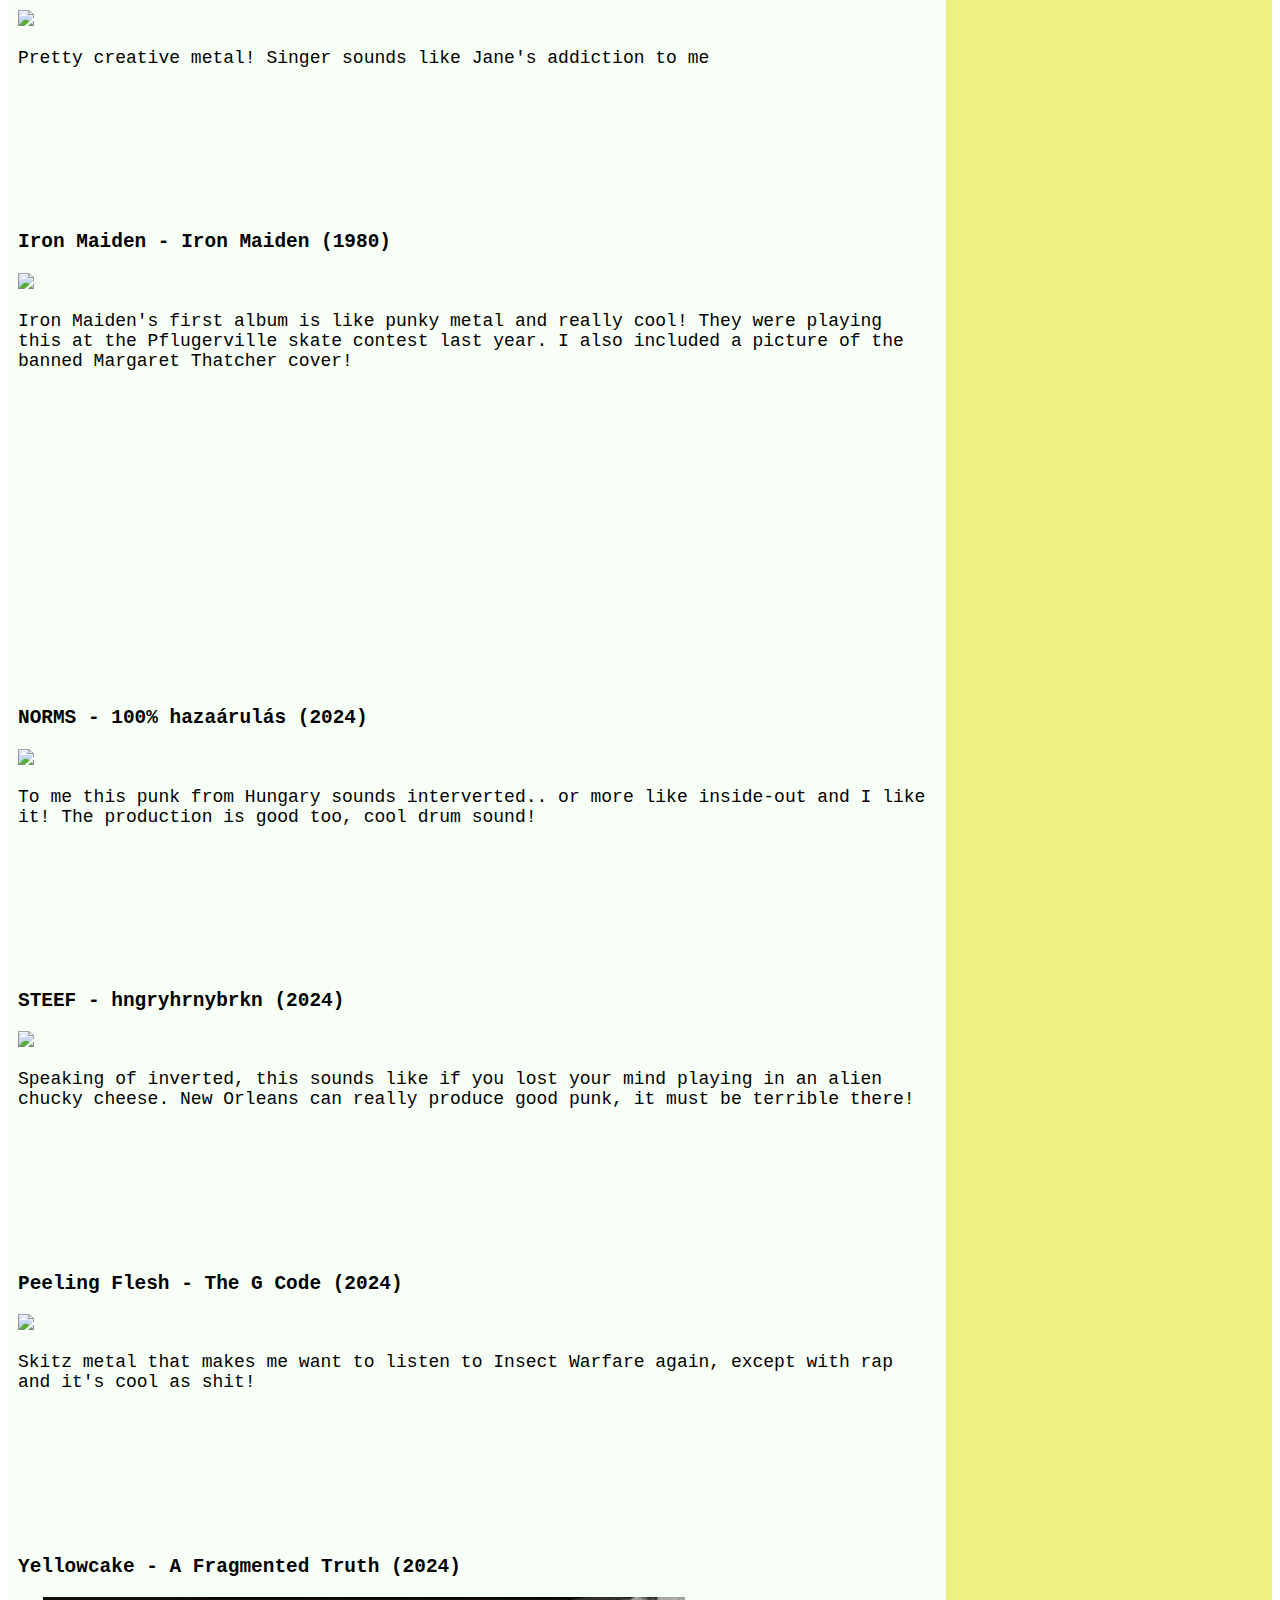
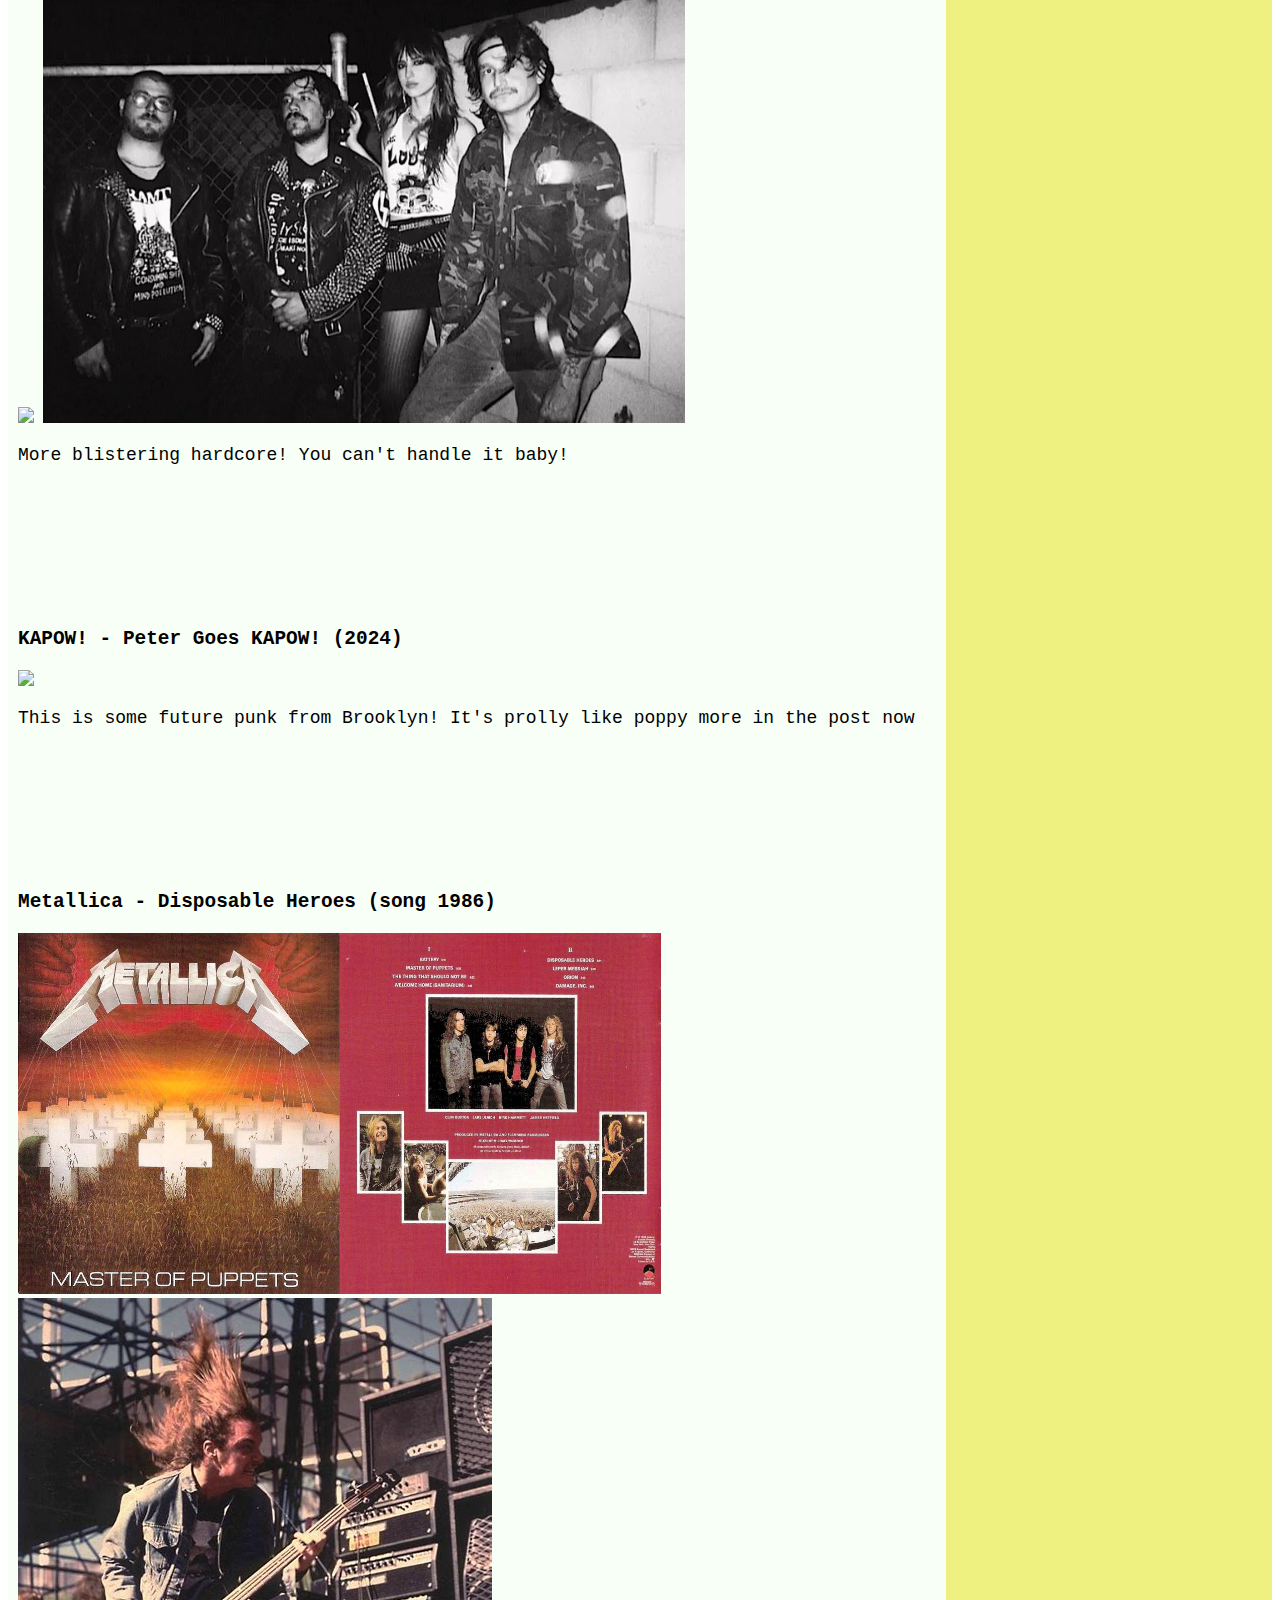
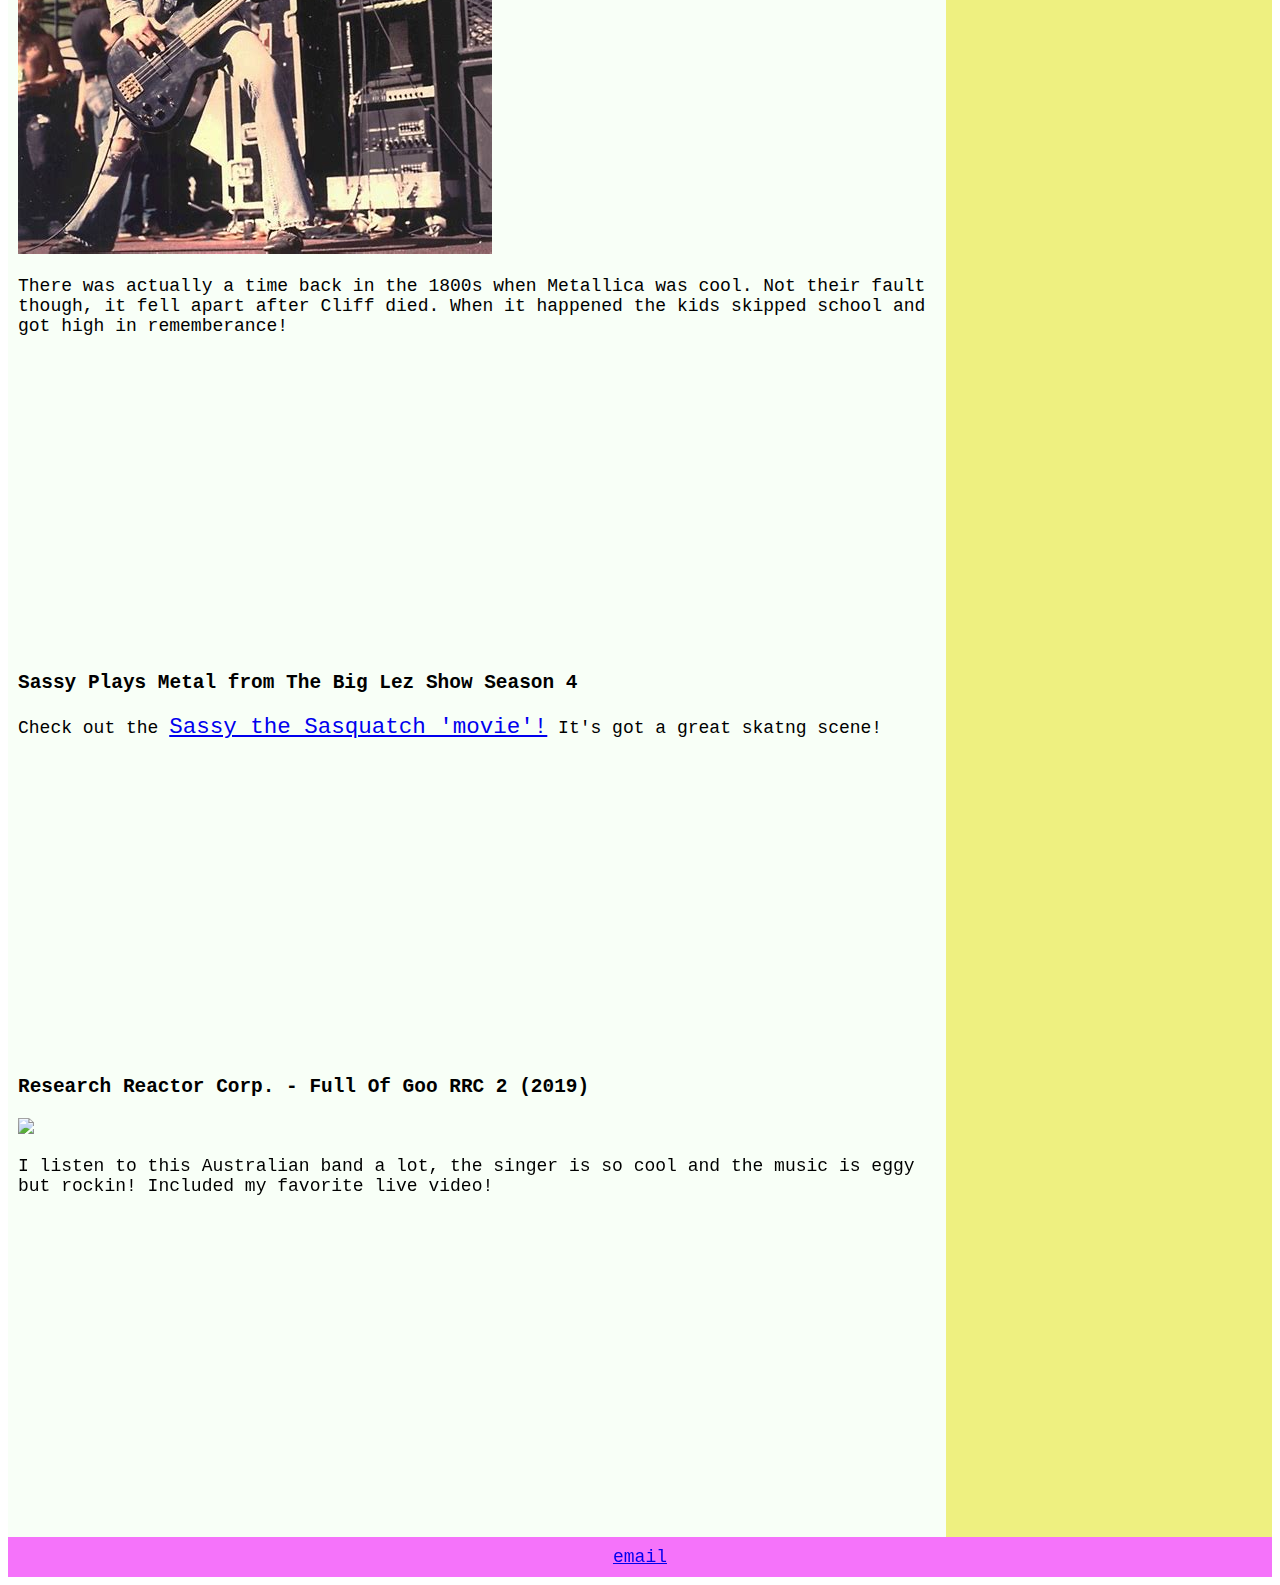
==== commit 4d6b89b1: "New page" ====
--- a/index.html
+++ b/index.html
@@ -68,7 +68,7 @@
 
         <h3>Human Eye - They Came From the Sky (2013)</h3>
         <img src ="https://f4.bcbits.com/img/a3725612550_16.jpg" />
-        <p>I saw these guys at SXSW and was blown away - intense psychedlic garage punk!</p>
+        <p>I saw these guys at SXSW and was blown away - intense psychedlic garage punk! True love will never die!!</p>
         <iframe style="border: 0; width: 100%; height: 42px;" src="https://bandcamp.com/EmbeddedPlayer/album=942399712/size=small/bgcol=ffffff/linkcol=0687f5/track=1934491711/transparent=true/" seamless><a href="https://humaneyeband.bandcamp.com/album/they-came-from-the-sky">They Came From The Sky by Human Eye</a></iframe>
         <br />
         <br />
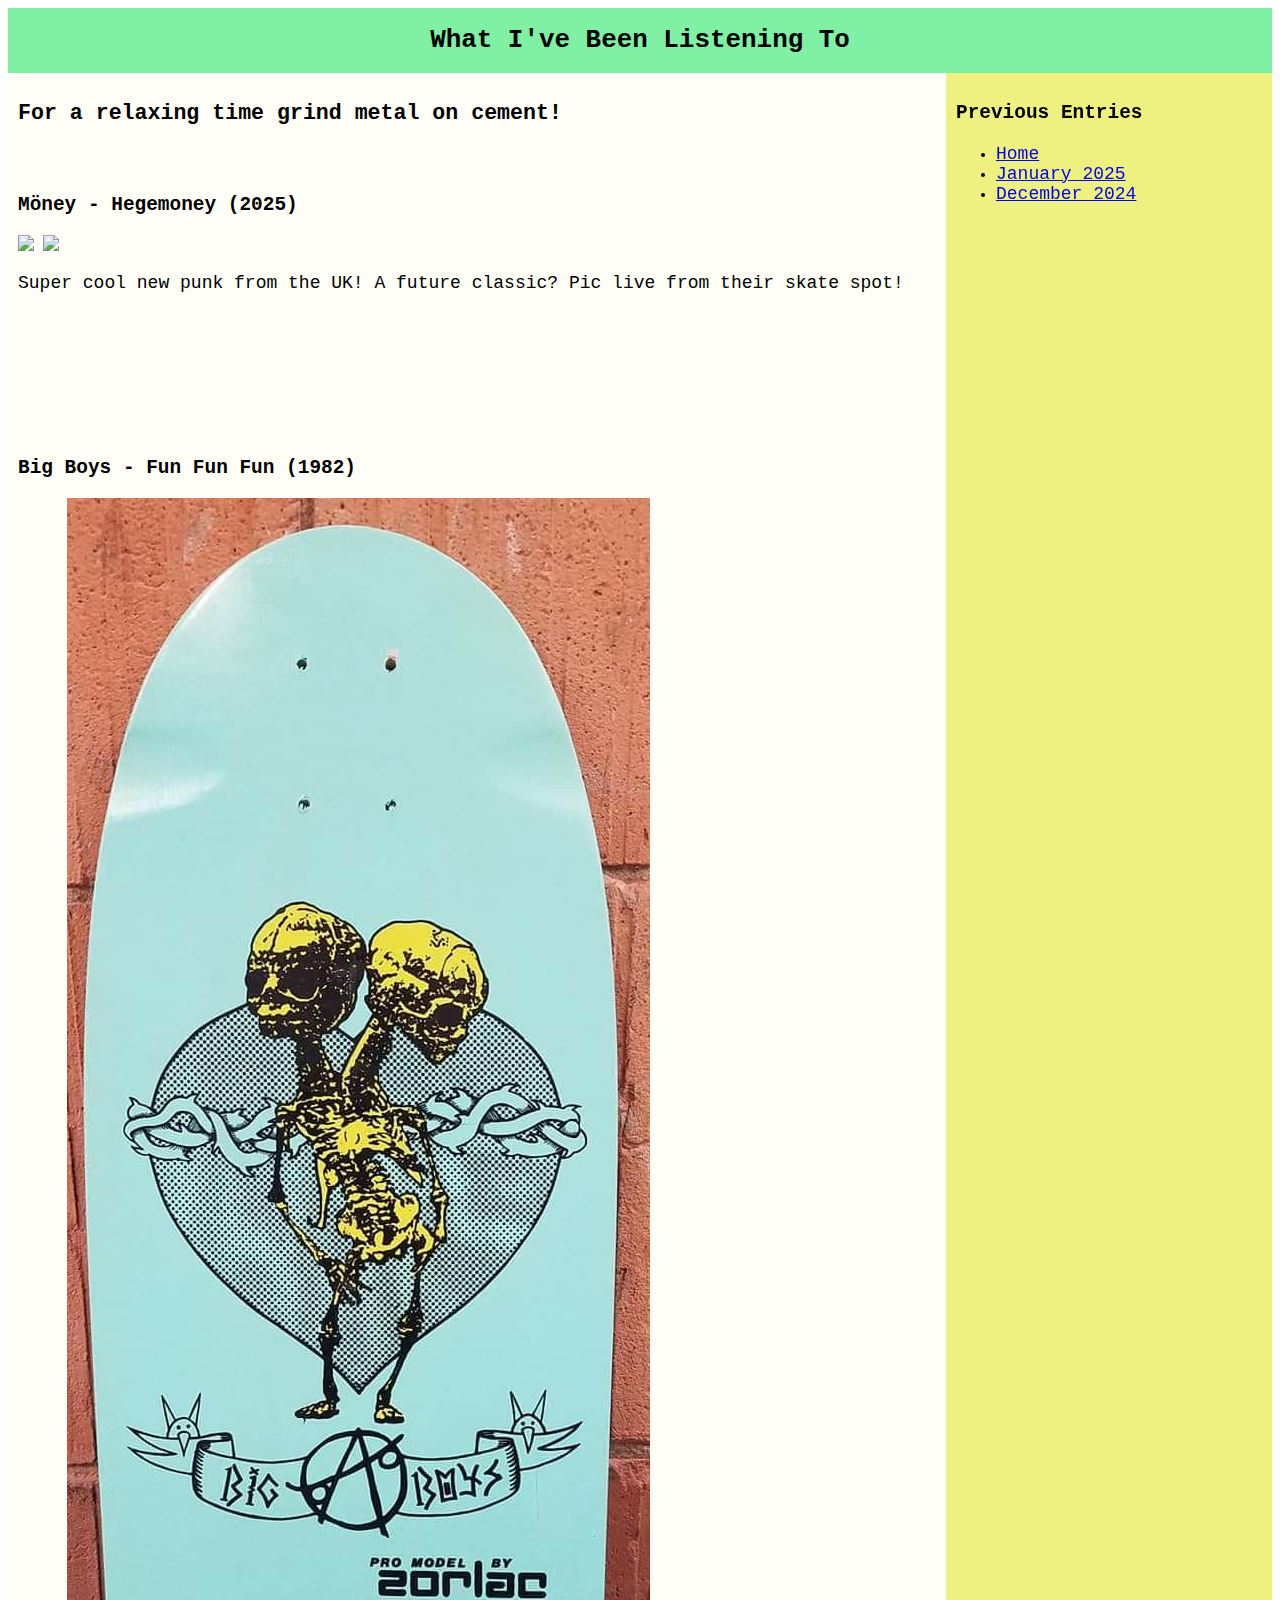
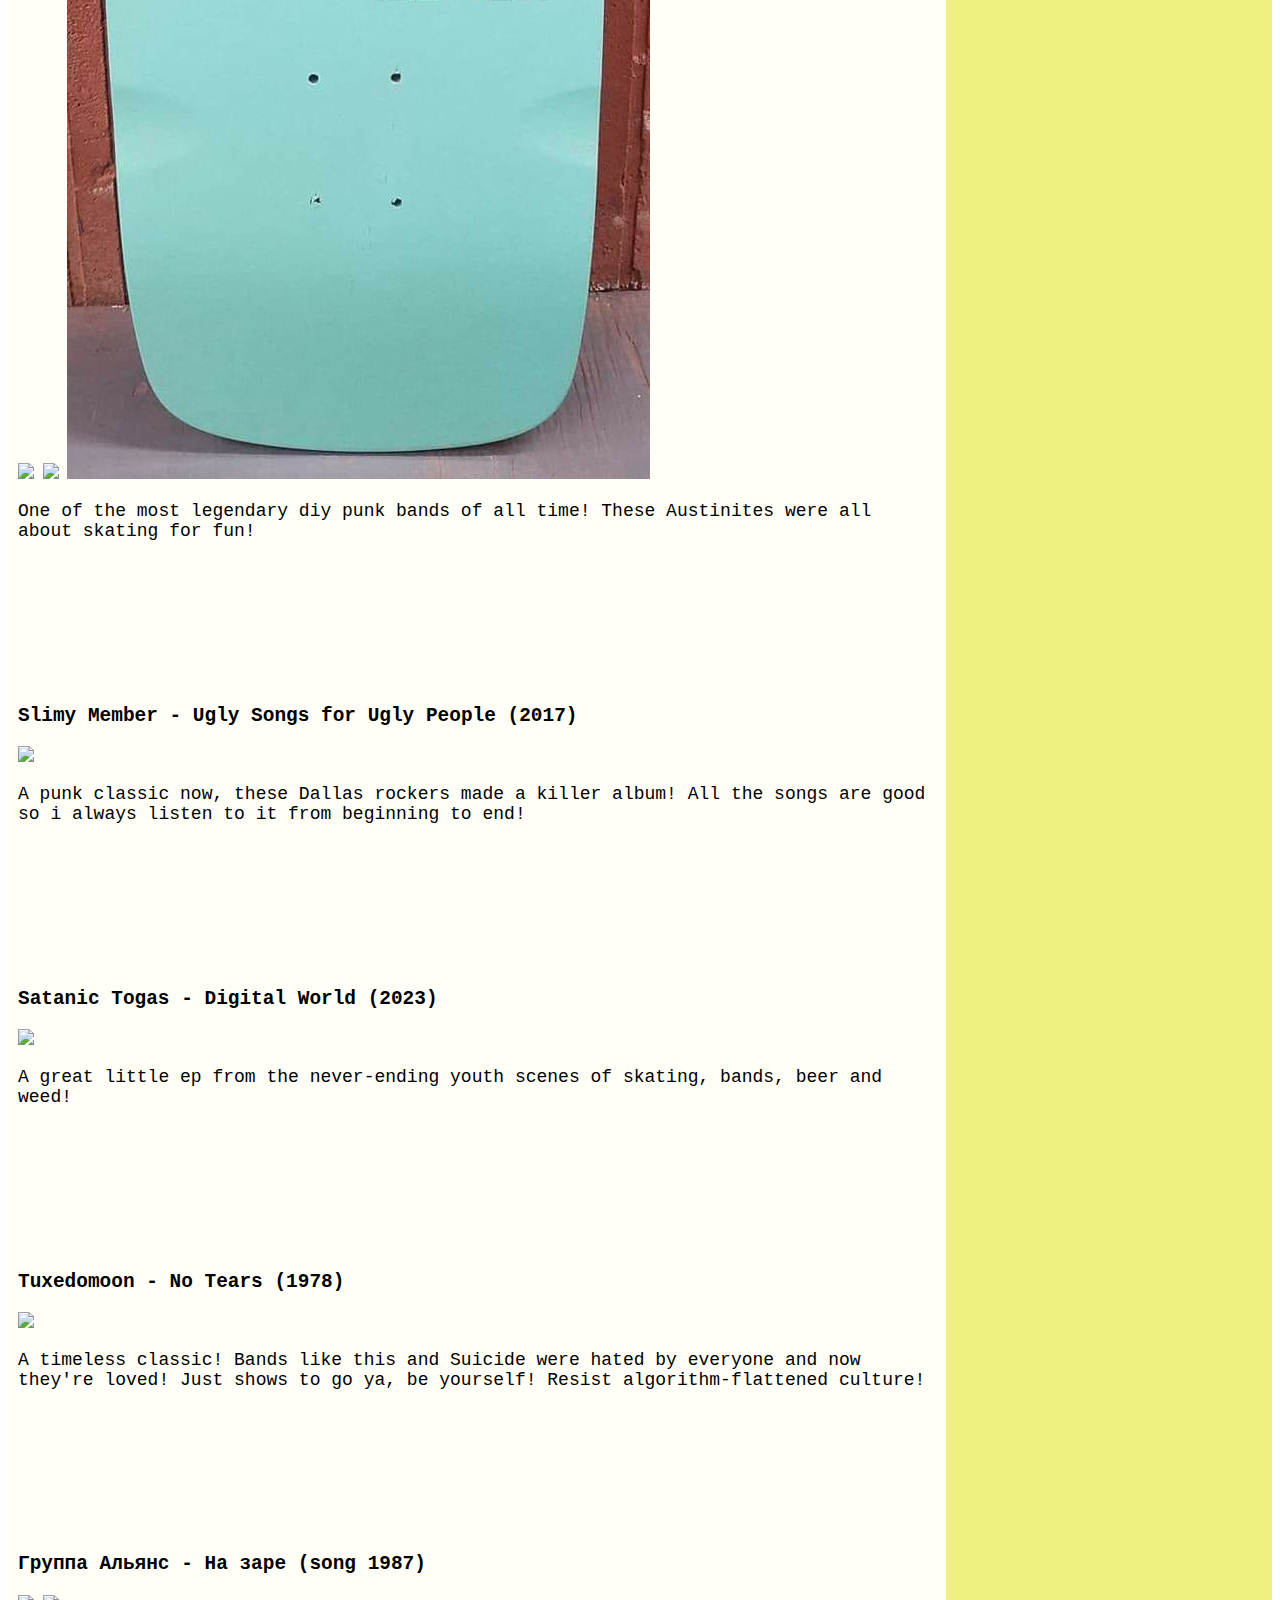
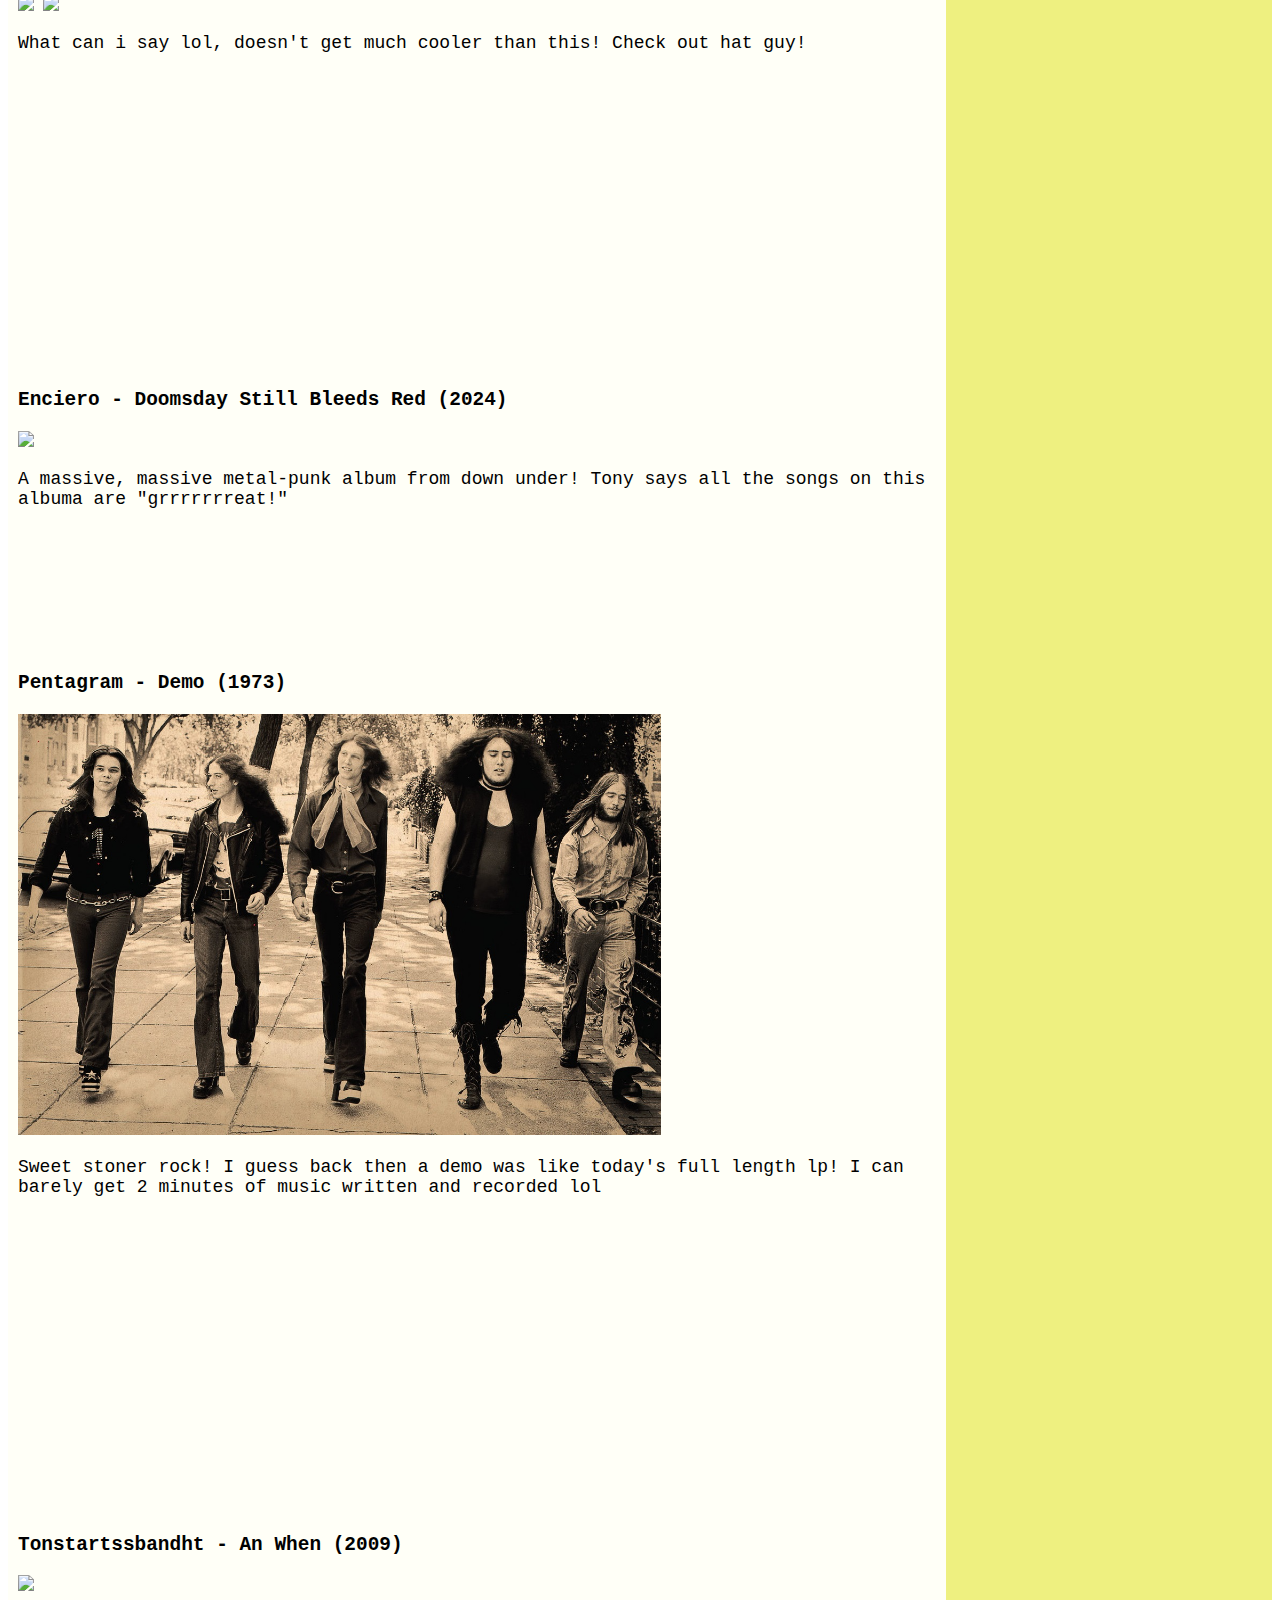
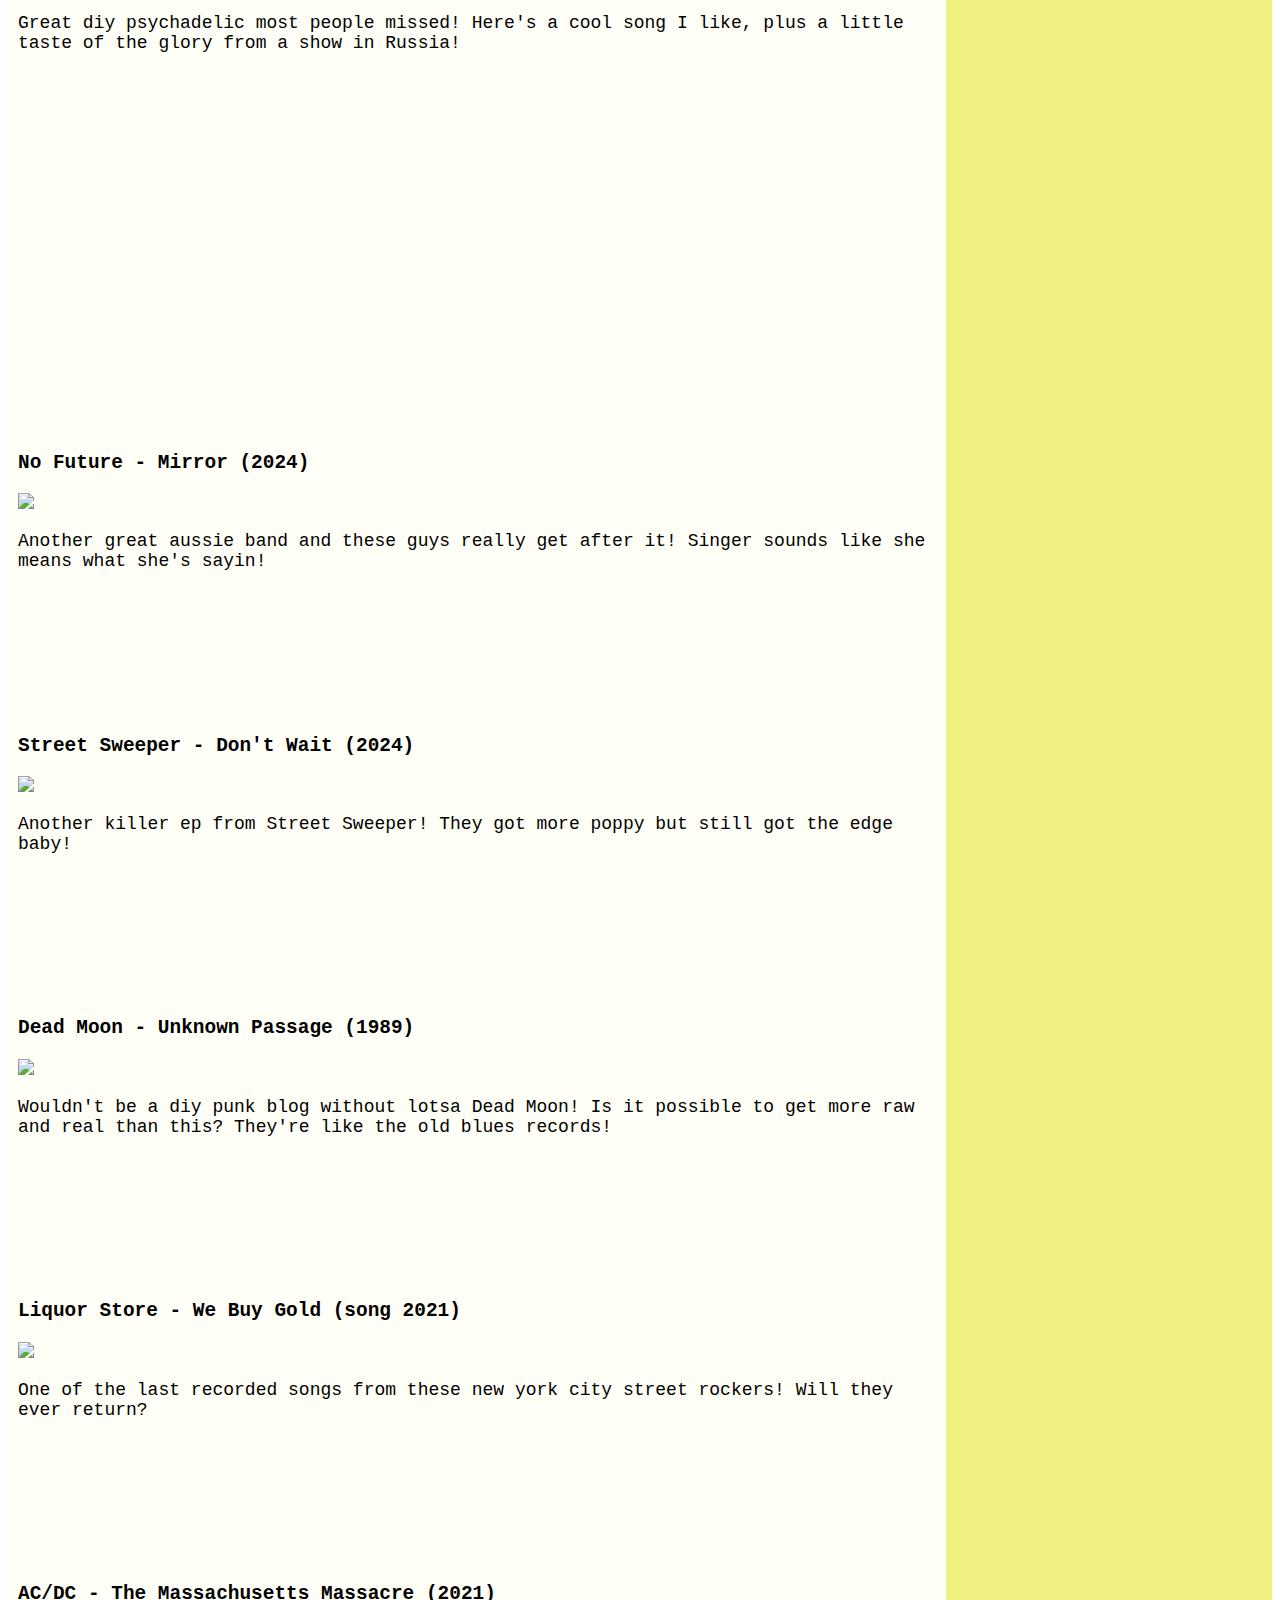
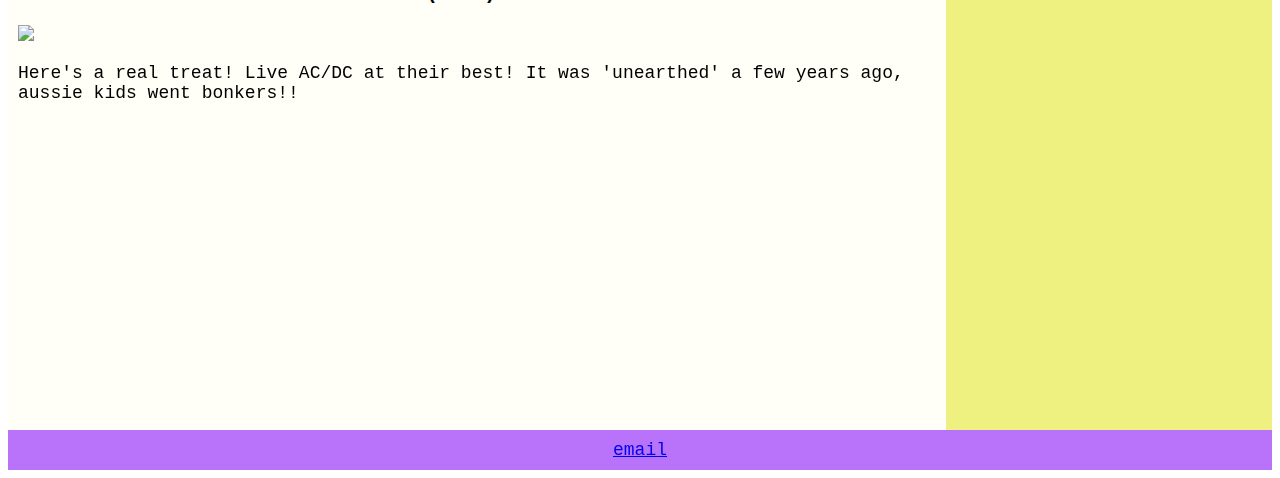
==== commit 0ec91817: "new page" ====
--- a/index.html
+++ b/index.html
@@ -15,38 +15,40 @@
     </a>
 </div>
 <div class="blog">
-    <h2>Happy New Year Skaters!</h2>
+    <h2>For a relaxing time grind metal on cement!</h2>
         <!-- END_HEADER -->
 
         <br />
         <br />
-        <h3>Twisted Teens - Twisted Teens (2024)</h3>
-        <img src ="https://f4.bcbits.com/img/a2240806712_16.jpg" />
-        <img src ="https://f4.bcbits.com/img/0016160371_10.jpg" />
-        <p>Smokey, bluesy, rockin fun!</p>
-        <iframe style="border: 0; width: 100%; height: 42px;" src="https://bandcamp.com/EmbeddedPlayer/album=1580236138/size=small/bgcol=ffffff/linkcol=0687f5/transparent=true/" seamless><a href="https://cpnpc.bandcamp.com/album/twisted-teens">twisted teens by twisted teens</a></iframe>
-        <br />
-        <br />
-        <br />
-        <br />
-        <br />
-        <br />
-        
-        <h3>Fairytale - Shooting Star (2023)</h3>
-        <img src ="https://f4.bcbits.com/img/a0100176354_16.jpg" />
-        <p>Get the fuck out of here! If you're late put this in your walkman and you'll get there faster!</p>
-        <iframe style="border: 0; width: 100%; height: 42px;" src="https://bandcamp.com/EmbeddedPlayer/album=36117197/size=small/bgcol=ffffff/linkcol=0687f5/track=487488217/transparent=true/" seamless><a href="https://warsnofairytale.bandcamp.com/album/shooting-star">Shooting Star by fairytale</a></iframe>
-        <br />
-        <br />
-        <br />
-        <br />
-        <br />
-        <br />
-        
-        <h3>Power - Electric Glitter Boogie (2015)</h3>
-        <img src ="https://f4.bcbits.com/img/0015319886_10.jpg" />
-        <p>Punky boogie-rock! Something about Australia has that rockin gene. In the future rock will still be there like roaches!</p>
-        <iframe style="border: 0; width: 100%; height: 42px;" src="https://bandcamp.com/EmbeddedPlayer/album=2143231560/size=small/bgcol=ffffff/linkcol=0687f5/transparent=true/" seamless><a href="https://powermelbourne.bandcamp.com/album/electric-glitter-boogie">Electric Glitter Boogie by Power</a></iframe>
+        <h3>Möney - Hegemoney (2025)</h3>
+        <img src ="https://f4.bcbits.com/img/a1696857337_10.jpg" />
+        <img src ="https://f4.bcbits.com/img/0016482049_10.jpg" />
+        <p>Super cool new punk from the UK! A future classic? Pic live from their skate spot!</p>
+        <iframe style="border: 0; width: 100%; height: 42px;" src="https://bandcamp.com/EmbeddedPlayer/album=2270139479/size=small/bgcol=ffffff/linkcol=0687f5/transparent=true/" seamless><a href="https://moneybristol.bandcamp.com/album/hegemony">Hegemony by Möney</a></iframe>
+        <br />
+        <br />
+        <br />
+        <br />
+        <br />
+        <br />
+        
+        <h3>Big Boys - Fun Fun Fun (1982)</h3>
+        <img src ="https://f4.bcbits.com/img/a3279038492_10.jpg" />
+        <img src ="https://f4.bcbits.com/img/0019811798_10.jpg" />
+        <img src ="images/bigboys2.jpg" />
+        <p>One of the most legendary diy punk bands of all time! These Austinites were all about skating for fun!</p>
+        <iframe style="border: 0; width: 100%; height: 42px;" src="https://bandcamp.com/EmbeddedPlayer/album=2866361790/size=small/bgcol=ffffff/linkcol=0687f5/track=4025613558/transparent=true/" seamless><a href="https://bigboys.bandcamp.com/album/fun-fun-fun">Fun Fun Fun by Big Boys</a></iframe>
+        <br />
+        <br />
+        <br />
+        <br />
+        <br />
+        <br />
+        
+        <h3>Slimy Member - Ugly Songs for Ugly People (2017)</h3>
+        <img src ="https://f4.bcbits.com/img/a3575751153_16.jpg" />
+        <p>A punk classic now, these Dallas rockers made a killer album! All the songs are good so i always listen to it from beginning to end!</p>
+        <iframe style="border: 0; width: 100%; height: 42px;" src="https://bandcamp.com/EmbeddedPlayer/album=4093223133/size=small/bgcol=ffffff/linkcol=0687f5/transparent=true/" seamless><a href="https://slimymember.bandcamp.com/album/ugly-songs-for-ugly-people">Ugly Songs For Ugly People by Slimy Member</a></iframe>
         <br />
         <br />
         <br />
@@ -55,137 +57,132 @@
         <br />
     
                 
-        <h3>Poison Ruin - Confrere (2024)</h3>
-        <img src ="https://f4.bcbits.com/img/a3085396995_16.jpg" />
-        <p>Newest album from hardcore punk legends Poison Ruin!</p>
-        <iframe style="border: 0; width: 100%; height: 42px;" src="https://bandcamp.com/EmbeddedPlayer/album=2484460307/size=small/bgcol=ffffff/linkcol=0687f5/track=3744755613/transparent=true/" seamless><a href="https://poisonruin.bandcamp.com/album/confrere">Confrere by Poison Ruïn</a></iframe>
-        <br />
-        <br />
-        <br />
-        <br />
-        <br />
-        <br />
-
-        <h3>Human Eye - They Came From the Sky (2013)</h3>
-        <img src ="https://f4.bcbits.com/img/a3725612550_16.jpg" />
-        <p>I saw these guys at SXSW and was blown away - intense psychedlic garage punk! True love will never die!!</p>
-        <iframe style="border: 0; width: 100%; height: 42px;" src="https://bandcamp.com/EmbeddedPlayer/album=942399712/size=small/bgcol=ffffff/linkcol=0687f5/track=1934491711/transparent=true/" seamless><a href="https://humaneyeband.bandcamp.com/album/they-came-from-the-sky">They Came From The Sky by Human Eye</a></iframe>
-        <br />
-        <br />
-        <br />
-        <br />
-        <br />
-        <br />
-
-        
-        <h3>Burning Realm - Face the Fire EP (2024)</h3>
-        <img src="https://f4.bcbits.com/img/a1899337253_16.jpg" />
-        <p>Pretty creative metal! Singer sounds like Jane's addiction to me</p>
-        <iframe style="border: 0; width: 100%; height: 42px;" src="https://bandcamp.com/EmbeddedPlayer/album=572459543/size=small/bgcol=ffffff/linkcol=0687f5/transparent=true/" seamless><a href="https://superfirecords.bandcamp.com/album/face-the-fire">Face The Fire by Burning Realm</a></iframe>
-        <br />
-        <br />
-        <br />
-        <br />
-        <br />
-        <br />
-
-        <h3>Iron Maiden - Iron Maiden (1980)</h3>
-        <img src ="https://dangerousminds.net/content/uploads/images/made/content/uploads/images/EdddIEThatahthecherhIROANmAIdienenen_465_465_int.jpg" />
-        <p>Iron Maiden's first album is like punky metal and really cool! They were playing this at the Pflugerville skate contest last year. I also included a picture of the banned Margaret Thatcher cover!</p>
-        <iframe width="360" height="215" src="https://www.youtube.com/embed/K7Eirw45gyg?si=ghIeJKSfHUPgfOLW&amp;start=4" title="YouTube video player" frameborder="0" allow="accelerometer; autoplay; clipboard-write; encrypted-media; gyroscope; picture-in-picture; web-share" referrerpolicy="strict-origin-when-cross-origin" allowfullscreen></iframe>
-        <br />
-        <br />
-        <br />
-        <br />
-        <br />
-        <br />
-
-        <h3>NORMS - 100% haza​á​rul​á​s (2024)</h3>
-        <img src ="https://f4.bcbits.com/img/a1631890810_16.jpg" />
-        <p>To me this punk from Hungary sounds interverted.. or more like inside-out and I like it! The production is good too, cool drum sound!</p>
-        <iframe style="border: 0; width: 100%; height: 42px;" src="https://bandcamp.com/EmbeddedPlayer/album=1765693865/size=small/bgcol=ffffff/linkcol=0687f5/transparent=true/" seamless><a href="https://normsbp.bandcamp.com/album/100-haza-rul-s">100% hazaárulás by NORMS</a></iframe>
-        <br />
-        <br />
-        <br />
-        <br />
-        <br />
-        <br />
-        
-        <h3>STEEF - hngryhrnybrkn (2024)</h3>
-        <img src="https://f4.bcbits.com/img/a0975457709_16.jpg" />
-        <p>Speaking of inverted, this sounds like if you lost your mind playing in an alien chucky cheese.  New Orleans can really produce good punk, it must be terrible there!</p>
-        <iframe style="border: 0; width: 100%; height: 42px;" src="https://bandcamp.com/EmbeddedPlayer/album=594231539/size=small/bgcol=ffffff/linkcol=0687f5/transparent=true/" seamless><a href="https://steefrocks.bandcamp.com/album/hngryhrnybrkn">hngryhrnybrkn by STEEF</a></iframe>
-        <br />
-        <br />
-        <br />
-        <br />
-        <br />
-        <br />
-
-        <h3>Peeling Flesh - The G Code (2024)</h3>
-        <img src = "https://f4.bcbits.com/img/a3019837239_16.jpg" />
-        <p>Skitz metal that makes me want to listen to Insect Warfare again, except with rap and it's cool as shit!</p>
-        <iframe style="border: 0; width: 100%; height: 42px;" src="https://bandcamp.com/EmbeddedPlayer/album=3458226949/size=small/bgcol=ffffff/linkcol=0687f5/transparent=true/" seamless><a href="https://uniqueleaderrecords.bandcamp.com/album/the-g-code">The G Code by Peeling Flesh</a></iframe>
-        <br />
-        <br />
-        <br />
-        <br />
-        <br />
-        <br />
-
-        <h3>Yellowcake - A Fragmented Truth (2024)</h3>
-        <img src = "https://f4.bcbits.com/img/a2780965737_16.jpg" />
-        <img src = "images\yellowcake.jpg" />
-        <p>More blistering hardcore! You can't handle it baby!</p>
-        <iframe style="border: 0; width: 100%; height: 42px;" src="https://bandcamp.com/EmbeddedPlayer/album=2272889918/size=small/bgcol=ffffff/linkcol=0687f5/transparent=true/" seamless><a href="https://totalpeace.bandcamp.com/album/a-fragmented-truth">A Fragmented Truth by Yellowcake</a></iframe>
-        <br />
-        <br />
-        <br />
-        <br />
-        <br />
-        <br />
-
-        <h3>KAPOW! - Peter Goes KAPOW! (2024)</h3>
-        <img src = "https://f4.bcbits.com/img/a1984328318_16.jpg" />
-        <p>This is some future punk from Brooklyn! It's prolly like poppy more in the post now</p>
-        <iframe style="border: 0; width: 100%; height: 42px;" src="https://bandcamp.com/EmbeddedPlayer/album=413534098/size=small/bgcol=ffffff/linkcol=0687f5/track=2101250391/transparent=true/" seamless><a href="https://kapowkapow.bandcamp.com/album/peter-goes-kapow">Peter Goes KAPOW! by KAPOW!</a></iframe>
-        <br />
-        <br />
-        <br />
-        <br />
-        <br />
-        <br />
-
-        <h3>Metallica - Disposable Heroes (song 1986)</h3>
-        <img src = "images\disposable-image.jpg" />
-        <img src = "images\cliff2.jpg" />
-        <p>There was actually a time back in the 1800s when Metallica was cool.  Not their fault though, it fell apart after Cliff died. When it happened the kids skipped school and got high in rememberance!</p>
-        <iframe width="360" height="215" src="https://www.youtube.com/embed/eTxEKhpELaU?si=EiARR9N4EK9_3QNU" title="YouTube video player" frameborder="0" allow="accelerometer; autoplay; clipboard-write; encrypted-media; gyroscope; picture-in-picture; web-share" referrerpolicy="strict-origin-when-cross-origin" allowfullscreen></iframe>
-        <br />
-        <br />
-        <br />
-        <br />
-        <br />
-        <br />
-        <h3>Sassy Plays Metal from The Big Lez Show Season 4</h3>
-        <p>Check out the <a href="https://www.youtube.com/watch?v=Dw_tGRblTXk " target="_blank">Sassy the Sasquatch 'movie'!</a> It's got a great skatng scene!</p>
-        <iframe width="360" height="215" src="https://www.youtube.com/embed/x14yJTXi_pY?si=FeiQSTOZj0P5TDCa&amp;start=169" title="YouTube video player" frameborder="0" allow="accelerometer; autoplay; clipboard-write; encrypted-media; gyroscope; picture-in-picture; web-share" referrerpolicy="strict-origin-when-cross-origin" allowfullscreen></iframe>
-        <br />
-        <br />
-        <br />
-        <br />
-        <br />
-        <br />
-        
-        <h3>Research Reactor Corp. - Full Of Goo RRC 2 (2019)</h3>
-        <img src ="https://f4.bcbits.com/img/a0592709652_16.jpg" />
-        <p>I listen to this Australian band a lot, the singer is so cool and the music is eggy but rockin! Included my favorite live video!</p>
-        <iframe width="360" height="215" src="https://www.youtube.com/embed/WoLYmphKZlA?si=nLXSyh0ZCfEc8EmB&amp;start=28" title="YouTube video player" frameborder="0" allow="accelerometer; autoplay; clipboard-write; encrypted-media; gyroscope; picture-in-picture; web-share" referrerpolicy="strict-origin-when-cross-origin" allowfullscreen></iframe>
-        <iframe style="border: 0; width: 100%; height: 42px;" src="https://bandcamp.com/EmbeddedPlayer/album=4254911403/size=small/bgcol=ffffff/linkcol=0687f5/track=3927282477/transparent=true/" seamless><a href="https://warttmanninc.bandcamp.com/album/full-of-goo-rrc-2">Full Of Goo RRC 2 by Research Reactor Corp.</a></iframe>
-        <br />
-        <br />
-        <br />
-        <br />
+        <h3>Satanic Togas - Digital World (2023)</h3>
+        <img src ="https://f4.bcbits.com/img/a3426121133_16.jpg" />
+        <p>A great little ep from the never-ending youth scenes of skating, bands, beer and weed!</p>
+        <iframe style="border: 0; width: 100%; height: 42px;" src="https://bandcamp.com/EmbeddedPlayer/album=2891199464/size=small/bgcol=ffffff/linkcol=0687f5/transparent=true/" seamless><a href="https://goodbyeboozydigital.bandcamp.com/album/digital-world-ep">Digital World EP by Satanic Togas</a></iframe>
+        <br />
+        <br />
+        <br />
+        <br />
+        <br />
+        <br />
+
+        <h3>Tuxedomoon - No Tears (1978)</h3>
+        <img src ="https://i.discogs.com/A11uG872bMer_z1aSXfXHcPxuVZZZ4UzJtcRZnM_hvw/rs:fit/g:sm/q:90/h:555/w:555/czM6Ly9kaXNjb2dz/LWRhdGFiYXNlLWlt/YWdlcy9SLTgzMTE0/OS0xMTYzMjQ2Mjk4/LmpwZWc.jpeg" />
+        <p>A timeless classic! Bands like this and Suicide were hated by everyone and now they're loved! Just shows to go ya, be yourself! Resist algorithm-flattened culture!</p>
+        <iframe style="border: 0; width: 100%; height: 42px;" src="https://bandcamp.com/EmbeddedPlayer/album=1160970748/size=small/bgcol=ffffff/linkcol=0687f5/track=3031110888/transparent=true/" seamless><a href="https://tuxedomoon.bandcamp.com/album/desire-no-tears">Desire / No Tears by Tuxedomoon</a></iframe>
+        <br />
+        <br />
+        <br />
+        <br />
+        <br />
+        <br />
+       
+
+        <h3>Группа Альянс -  На заре (song 1987)</h3>
+        <img src = "https://gruppasssr.ru/A/img/alyanstitul.jpg" />
+        <img src ="https://www.startpage.com/av/proxy-image?piurl=https%3A%2F%2Fi.ytimg.com%2Fvi%2FvPNRDxpFklU%2Fmaxresdefault.jpg&sp=1741544993Tef1d9e983279f3709393eae16cab9cdd7b483af7ba5a93b4174fc2d27081c95d" />
+        <p>What can i say lol, doesn't get much cooler than this! Check out hat guy!</p>
+        <iframe width="360" height="215" src="https://www.youtube.com/embed/AaAvxqfhdiI?si=amJgpaY1bIVUnL_4" title="YouTube video player" frameborder="0" allow="accelerometer; autoplay; clipboard-write; encrypted-media; gyroscope; picture-in-picture; web-share" referrerpolicy="strict-origin-when-cross-origin" allowfullscreen></iframe>
+        <br />
+        <br />
+        <br />
+        <br />
+        <br />
+        <br />
+
+        <h3>Enciero - Doomsday Still Bleeds Red (2024)</h3>
+        <img src ="https://f4.bcbits.com/img/a3587994925_10.jpg" />
+        <p>A massive, massive metal-punk album from down under!  Tony says all the songs on this albuma are "grrrrrrreat!"</p>
+        <iframe style="border: 0; width: 100%; height: 42px;" src="https://bandcamp.com/EmbeddedPlayer/album=150029006/size=small/bgcol=ffffff/linkcol=0687f5/transparent=true/" seamless><a href="https://encierrocrusty.bandcamp.com/album/doomsday-still-bleeds-red">Doomsday Still Bleeds Red by Encierro</a></iframe>
+        <br />
+        <br />
+        <br />
+        <br />
+        <br />
+        <br />
+        
+        <h3>Pentagram - Demo (1973)</h3>
+        <img src ="images/pentagram2.jpg" />
+        <p>Sweet stoner rock! I guess back then a demo was like today's full length lp!  I can barely get 2 minutes of music written and recorded lol</p>
+        <iframe width="360" height="215" src="https://www.youtube.com/embed/le9owUm8bFM?si=x8VZ7aw56dHk-4L9" title="YouTube video player" frameborder="0" allow="accelerometer; autoplay; clipboard-write; encrypted-media; gyroscope; picture-in-picture; web-share" referrerpolicy="strict-origin-when-cross-origin" allowfullscreen></iframe>
+        <br />
+        <br />
+        <br />
+        <br />
+        <br />
+        <br />
+
+        <h3>Tonstartssbandht - An When (2009)</h3>
+        <img src ="https://f4.bcbits.com/img/a2956414875_10.jpg" />
+        <p>Great diy psychadelic most people missed! Here's a cool song I like, plus a little taste of the glory from a show in Russia!</p>
+        <iframe style="border: 0; width: 100%; height: 42px;" src="https://bandcamp.com/EmbeddedPlayer/album=2999847123/size=small/bgcol=ffffff/linkcol=0687f5/track=2952302606/transparent=true/" seamless><a href="https://tonstartssbandht.bandcamp.com/album/an-when">An When by Tonstartssbandht</a></iframe>
+        <br />
+        <br />
+        <iframe width="360" height="215" src="https://www.youtube.com/embed/KMfWRkebY14?si=_AE0krnGGHpemWVh&amp;start=63" title="YouTube video player" frameborder="0" allow="accelerometer; autoplay; clipboard-write; encrypted-media; gyroscope; picture-in-picture; web-share" referrerpolicy="strict-origin-when-cross-origin" allowfullscreen></iframe>
+        <br />
+        <br />
+        <br />
+        <br />
+        <br />
+        <br />
+
+        <h3>No Future - Mirror (2024)</h3>
+        <img src="https://f4.bcbits.com/img/a2708616262_10.jpg" />
+        <p>Another great aussie band and these guys really get after it! Singer sounds like she means what she's sayin!</p>
+        <iframe style="border: 0; width: 100%; height: 42px;" src="https://bandcamp.com/EmbeddedPlayer/album=686076663/size=small/bgcol=ffffff/linkcol=0687f5/track=916825235/transparent=true/" seamless><a href="https://nofuturepunk.bandcamp.com/album/mirror-lp">Mirror LP by No Future</a></iframe>
+        <br />
+        <br />
+        <br />
+        <br />
+        <br />
+        <br />
+
+        <h3>Street Sweeper - Don't Wait (2024)</h3>
+        <img src = "https://f4.bcbits.com/img/a2730430547_10.jpg" />
+        <p>Another killer ep from Street Sweeper!  They got more poppy but still got the edge baby!</p>
+        <iframe style="border: 0; width: 100%; height: 42px;" src="https://bandcamp.com/EmbeddedPlayer/album=664962267/size=small/bgcol=ffffff/linkcol=0687f5/transparent=true/" seamless><a href="https://streetsweeperruleok.bandcamp.com/album/dont-wait">Don&#39;t Wait by Street Sweeper</a></iframe>
+        <br />
+        <br />
+        <br />
+        <br />
+        <br />
+        <br />
+
+        <h3>Dead Moon - Unknown Passage (1989)</h3>
+        <img src = "https://f4.bcbits.com/img/a2270500410_10.jpg" />
+        <p>Wouldn't be a diy punk blog without lotsa Dead Moon!  Is it possible to get more raw and real than this? They're like the old blues records!</p>
+        <iframe style="border: 0; width: 100%; height: 42px;" src="https://bandcamp.com/EmbeddedPlayer/album=2355425276/size=small/bgcol=ffffff/linkcol=0687f5/transparent=true/" seamless><a href="https://deadmoonnight.bandcamp.com/album/unknown-passage">Unknown Passage by Dead Moon</a></iframe>
+        <br />
+        <br />
+        <br />
+        <br />
+        <br />
+        <br />
+
+        <h3>Liquor Store - We Buy Gold (song 2021)</h3>
+        <img src = "https://f4.bcbits.com/img/a1568741348_10.jpg" />
+        <p>One of the last recorded songs from these new york city street rockers! Will they ever return?</p>
+        <iframe style="border: 0; width: 100%; height: 42px;" src="https://bandcamp.com/EmbeddedPlayer/album=4152874710/size=small/bgcol=ffffff/linkcol=0687f5/track=2539144796/transparent=true/" seamless><a href="https://almostreadyrecords.bandcamp.com/album/scumbag-we-buy-gold-2">Scumbag / We Buy Gold by Liquor Store</a></iframe>
+        <br />
+        <br />
+        <br />
+        <br />
+        <br />
+        <br />
+
+        <h3>AC/DC - The Massachusetts Massacre (2021)</h3>
+        <img src = "https://i.discogs.com/YmHV4x-t7wp2TZrKbfincWcOO58MHxqblhMf2H4Ak28/rs:fit/g:sm/q:90/h:539/w:600/czM6Ly9kaXNjb2dz/LWRhdGFiYXNlLWlt/YWdlcy9SLTIwNjA3/MzA0LTE2MzQzNjg4/NDUtNjM1NC5qcGVn.jpeg" />
+        <p>Here's a real treat! Live AC/DC at their best! It was 'unearthed' a few years ago, aussie kids went bonkers!!</p>
+        <iframe width="360" height="215" src="https://www.youtube.com/embed/HQrwWPZrsV8?si=AlFpy5T_4QdmFtdN&amp;start=1467" title="YouTube video player" frameborder="0" allow="accelerometer; autoplay; clipboard-write; encrypted-media; gyroscope; picture-in-picture; web-share" referrerpolicy="strict-origin-when-cross-origin" allowfullscreen></iframe>
+        <br />
+        <br />
+        <br />
+        <br />
+        <br />
+        <br />
+        
 
         </div>
         <div class="sidebar">
@@ -195,6 +192,7 @@
     <nav id="nav_list">
     <ul>
         <li><a href="index.html">Home</a></li>
+        <li><a href="january2025.html">January 2025</a></li>
         <li><a href="december2024.html">December 2024</a></li>
     </ul>
     </nav>
--- a/index.css
+++ b/index.css
@@ -26,7 +26,7 @@
 
 .header {
   
-  background: #f0b280;
+  background: #80f0a5;
   text-align: center;
 }
 
@@ -46,13 +46,13 @@
 }
 
 .footer {
-  background: #f573fa;  
+  background: #b973fa;  
   padding: 10px;
   text-align: center;
 }
 
 .blog {
-  background: #f8fff7;
+  background: #fffff7;
   padding: 10px;
 }
 
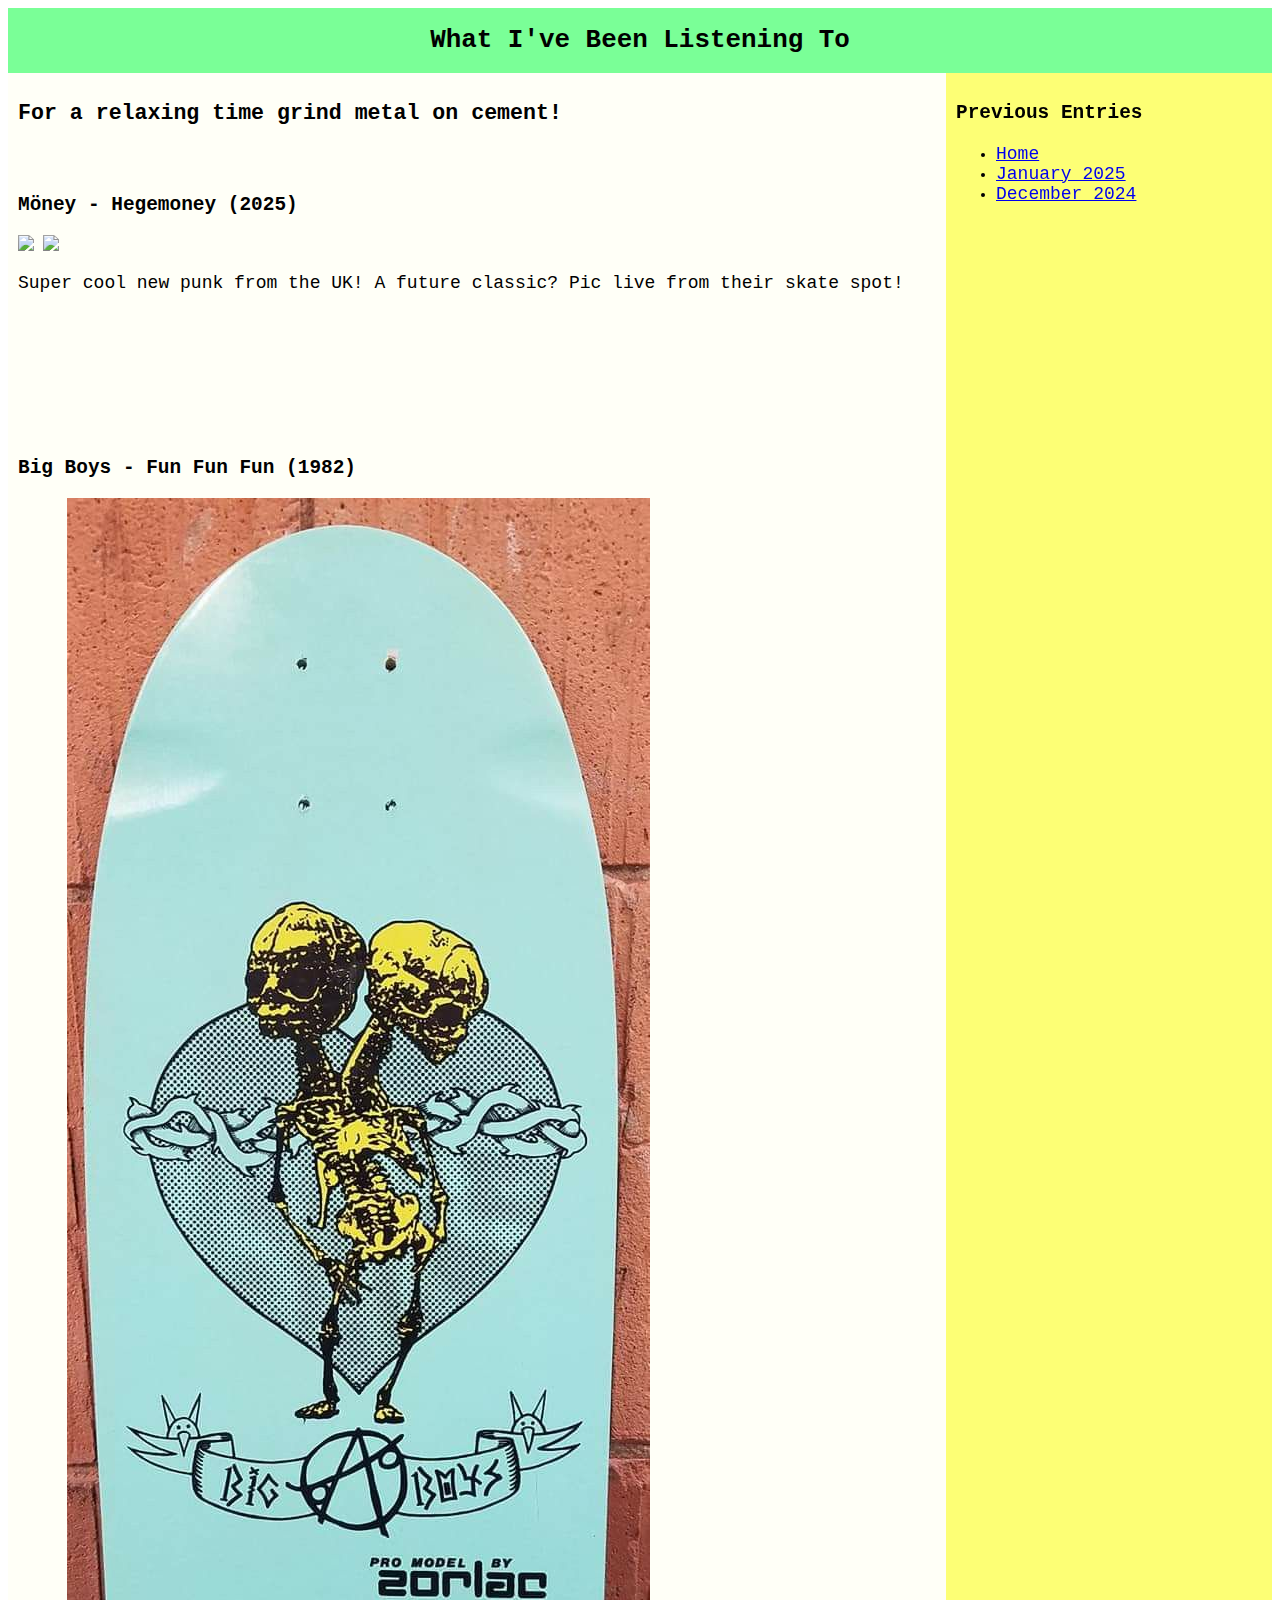
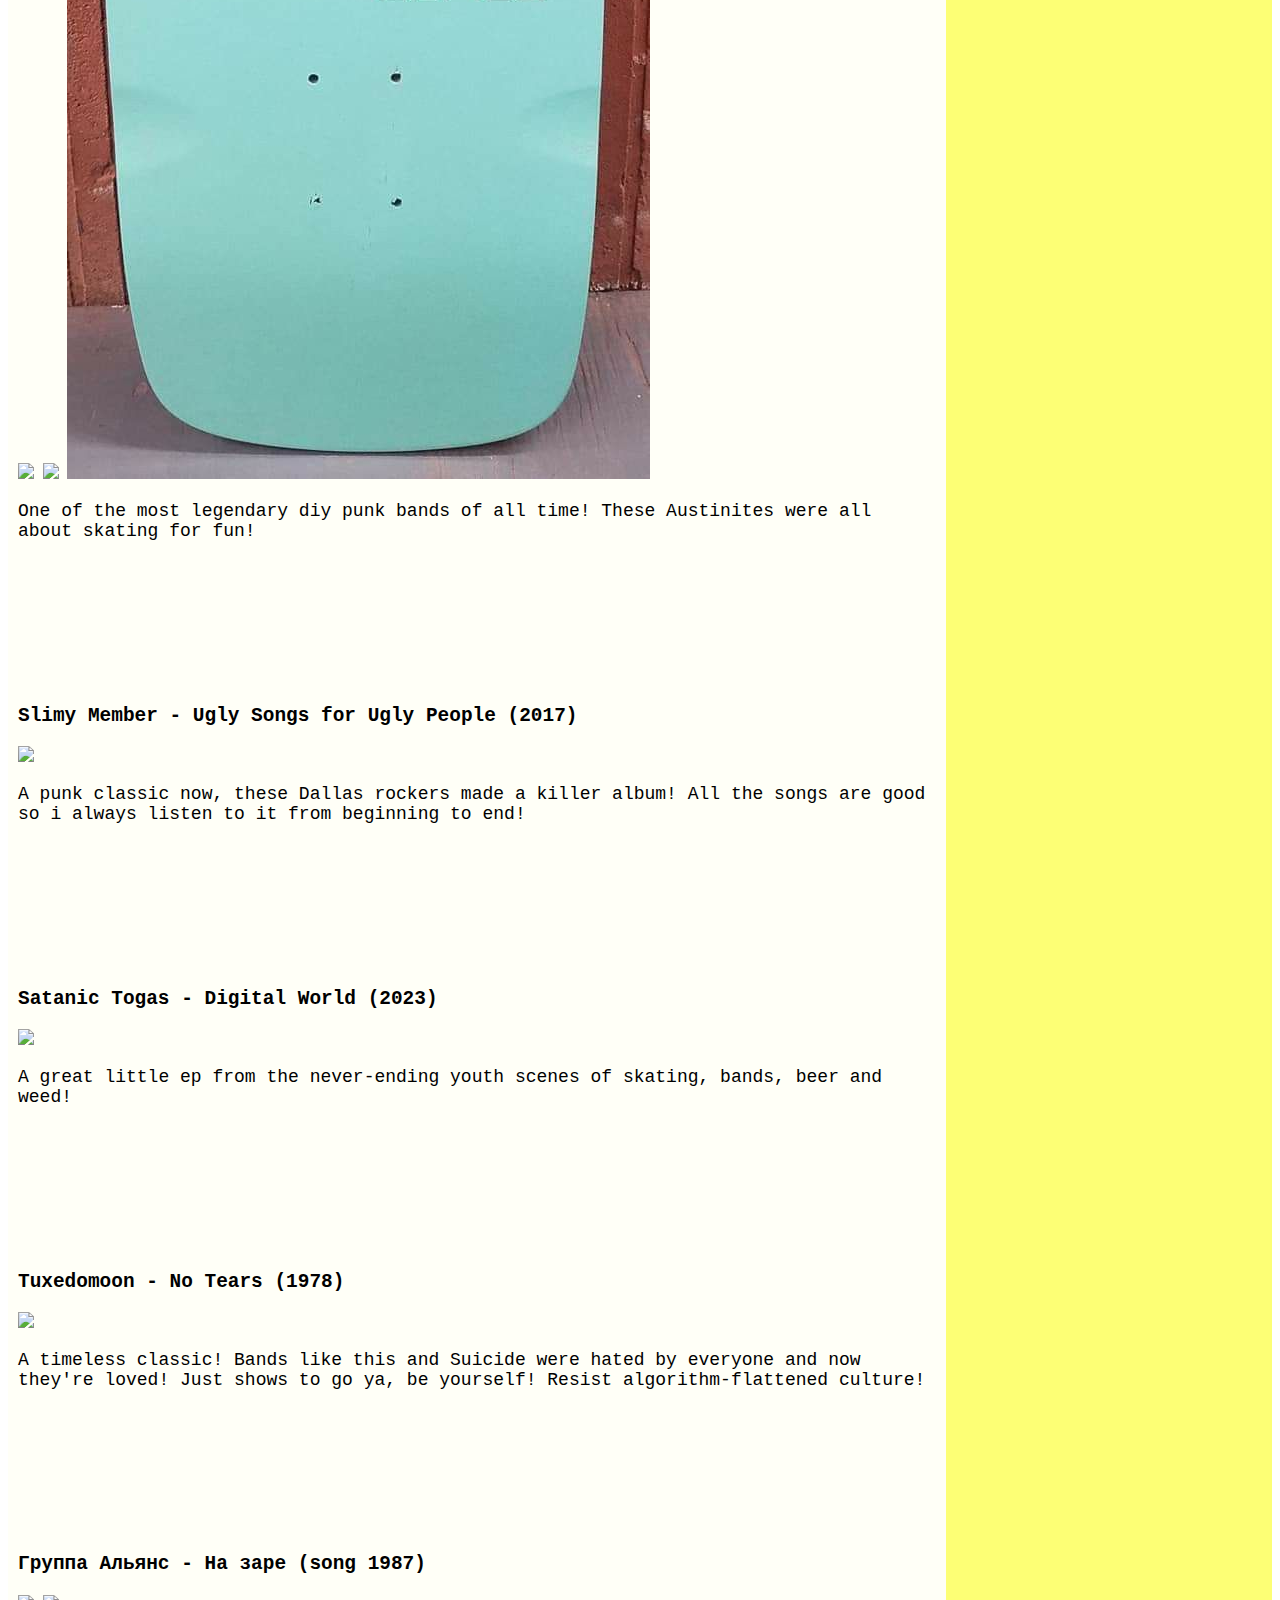
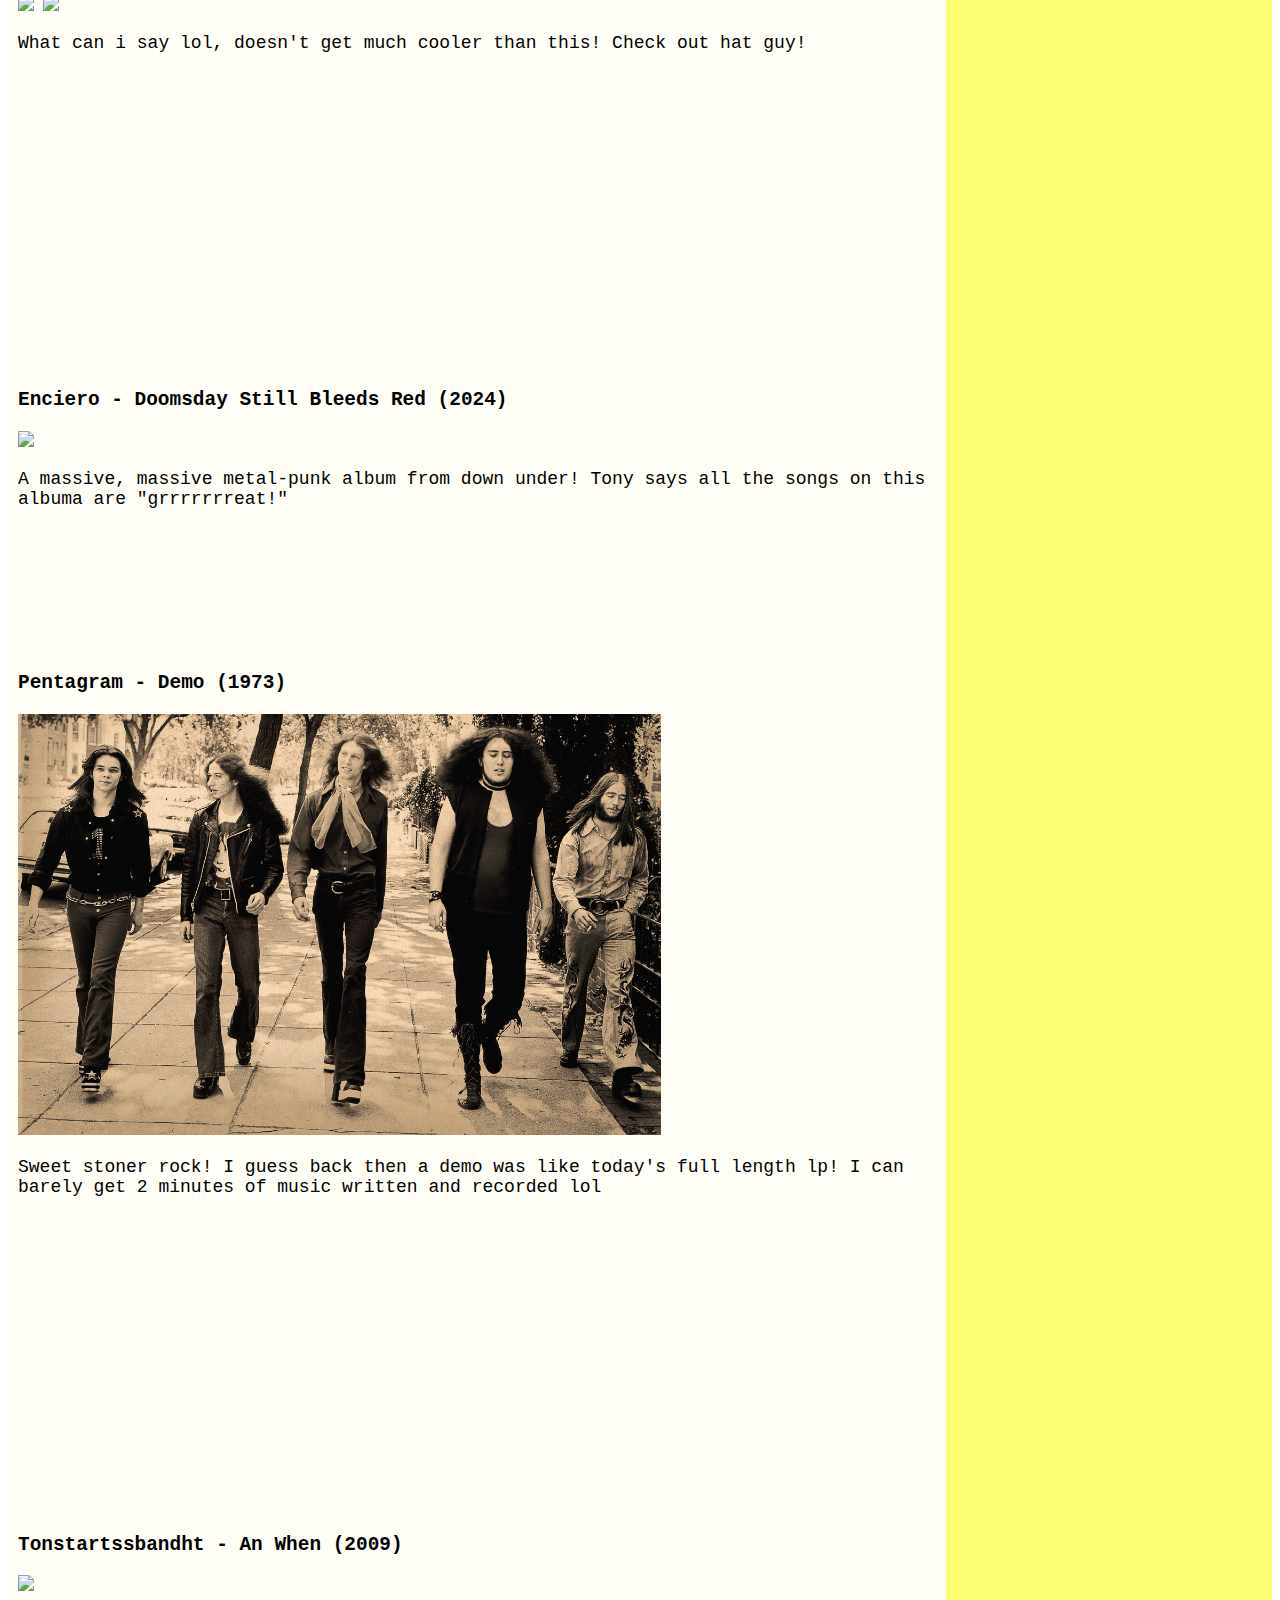
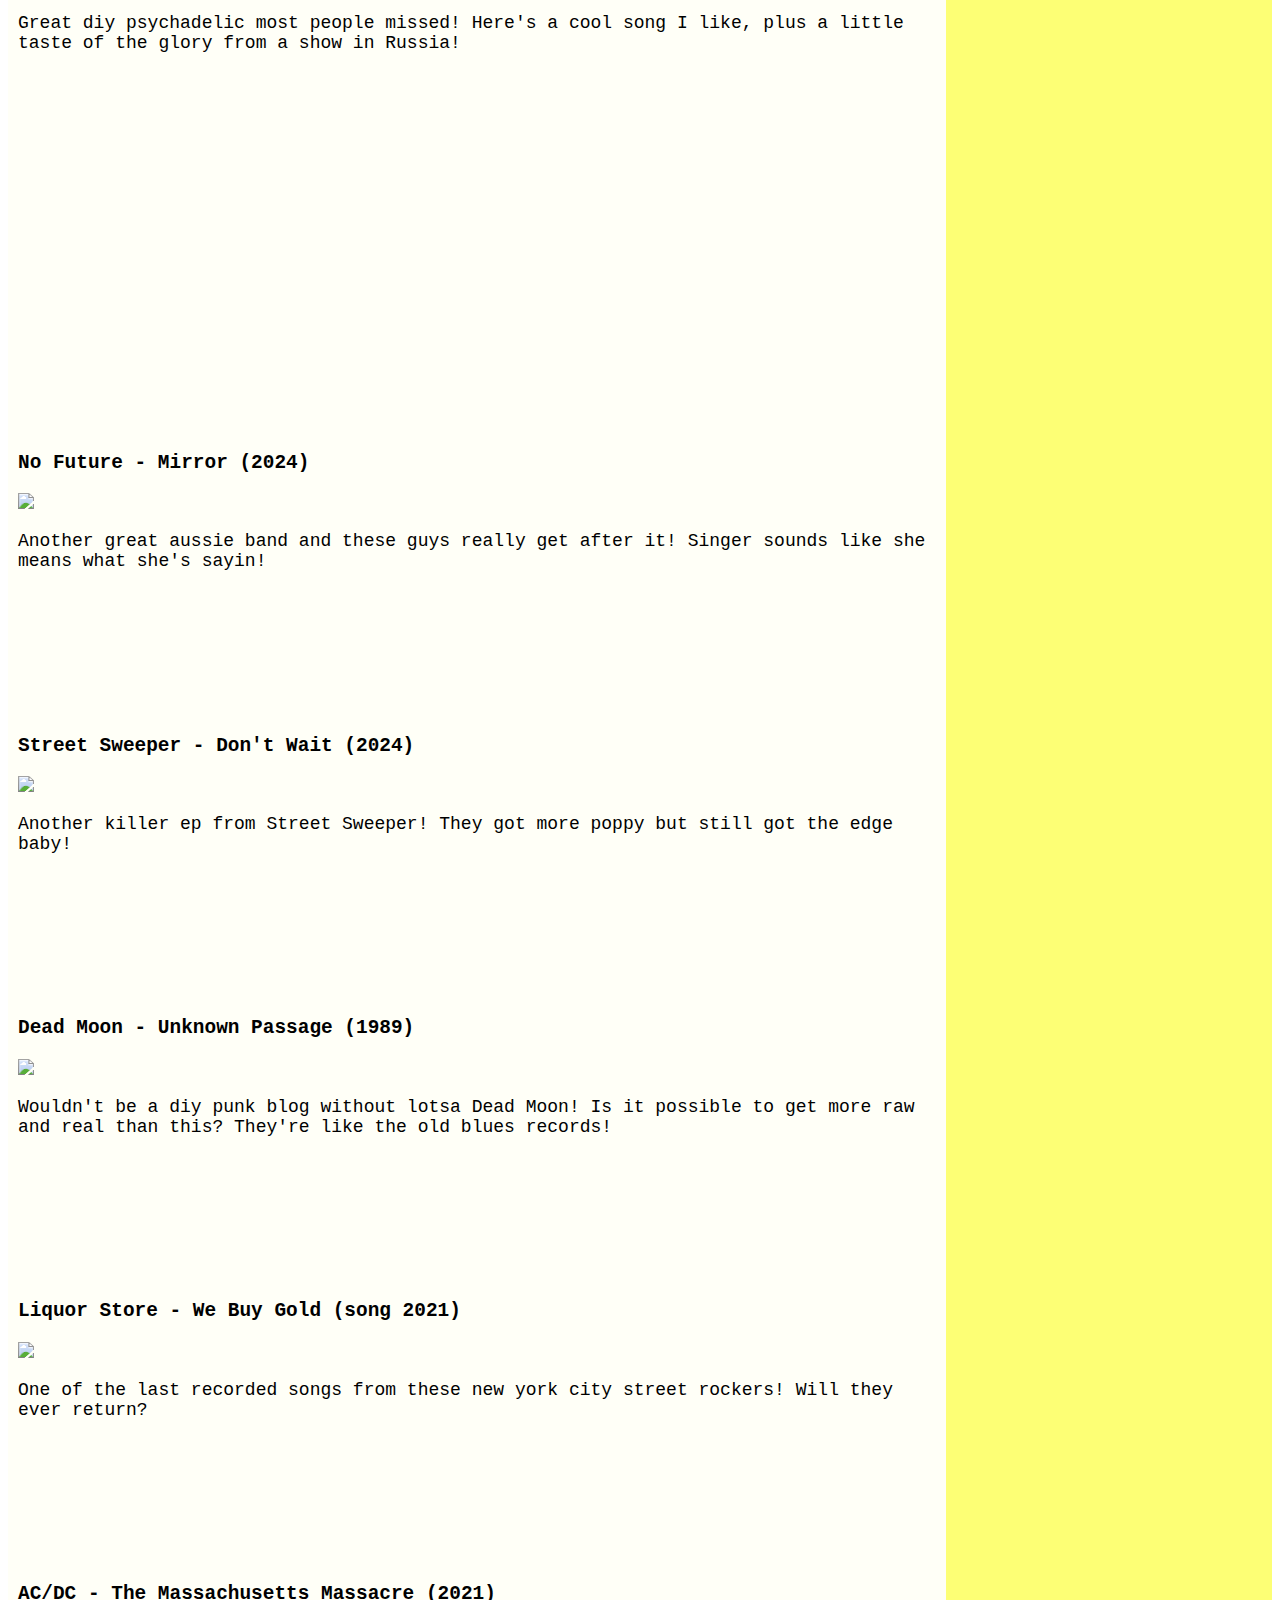
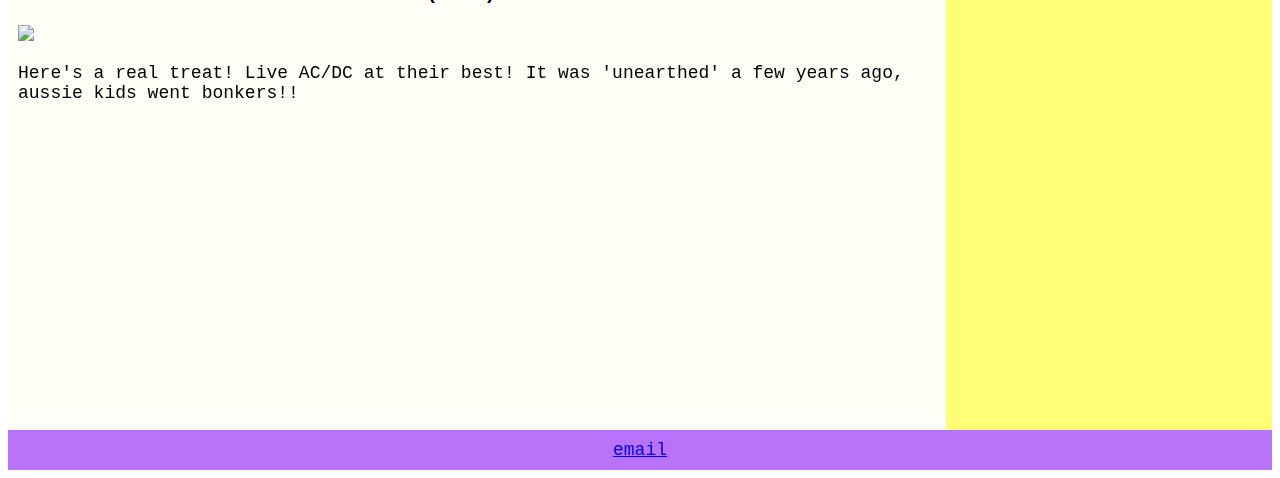
==== commit 2234ec7d: "new page" ====
--- a/index.html
+++ b/index.html
@@ -183,7 +183,6 @@
         <br />
         <br />
         
-
         </div>
         <div class="sidebar">
          <!-- BEGIN_SIDEBAR -->
--- a/index.css
+++ b/index.css
@@ -26,7 +26,7 @@
 
 .header {
   
-  background: #80f0a5;
+  background: #7aff97;
   text-align: center;
 }
 
@@ -41,7 +41,7 @@
 
 .sidebar {
   
-  background: #eef080;
+  background: #fdff75;
   padding: 10px;
 }
 
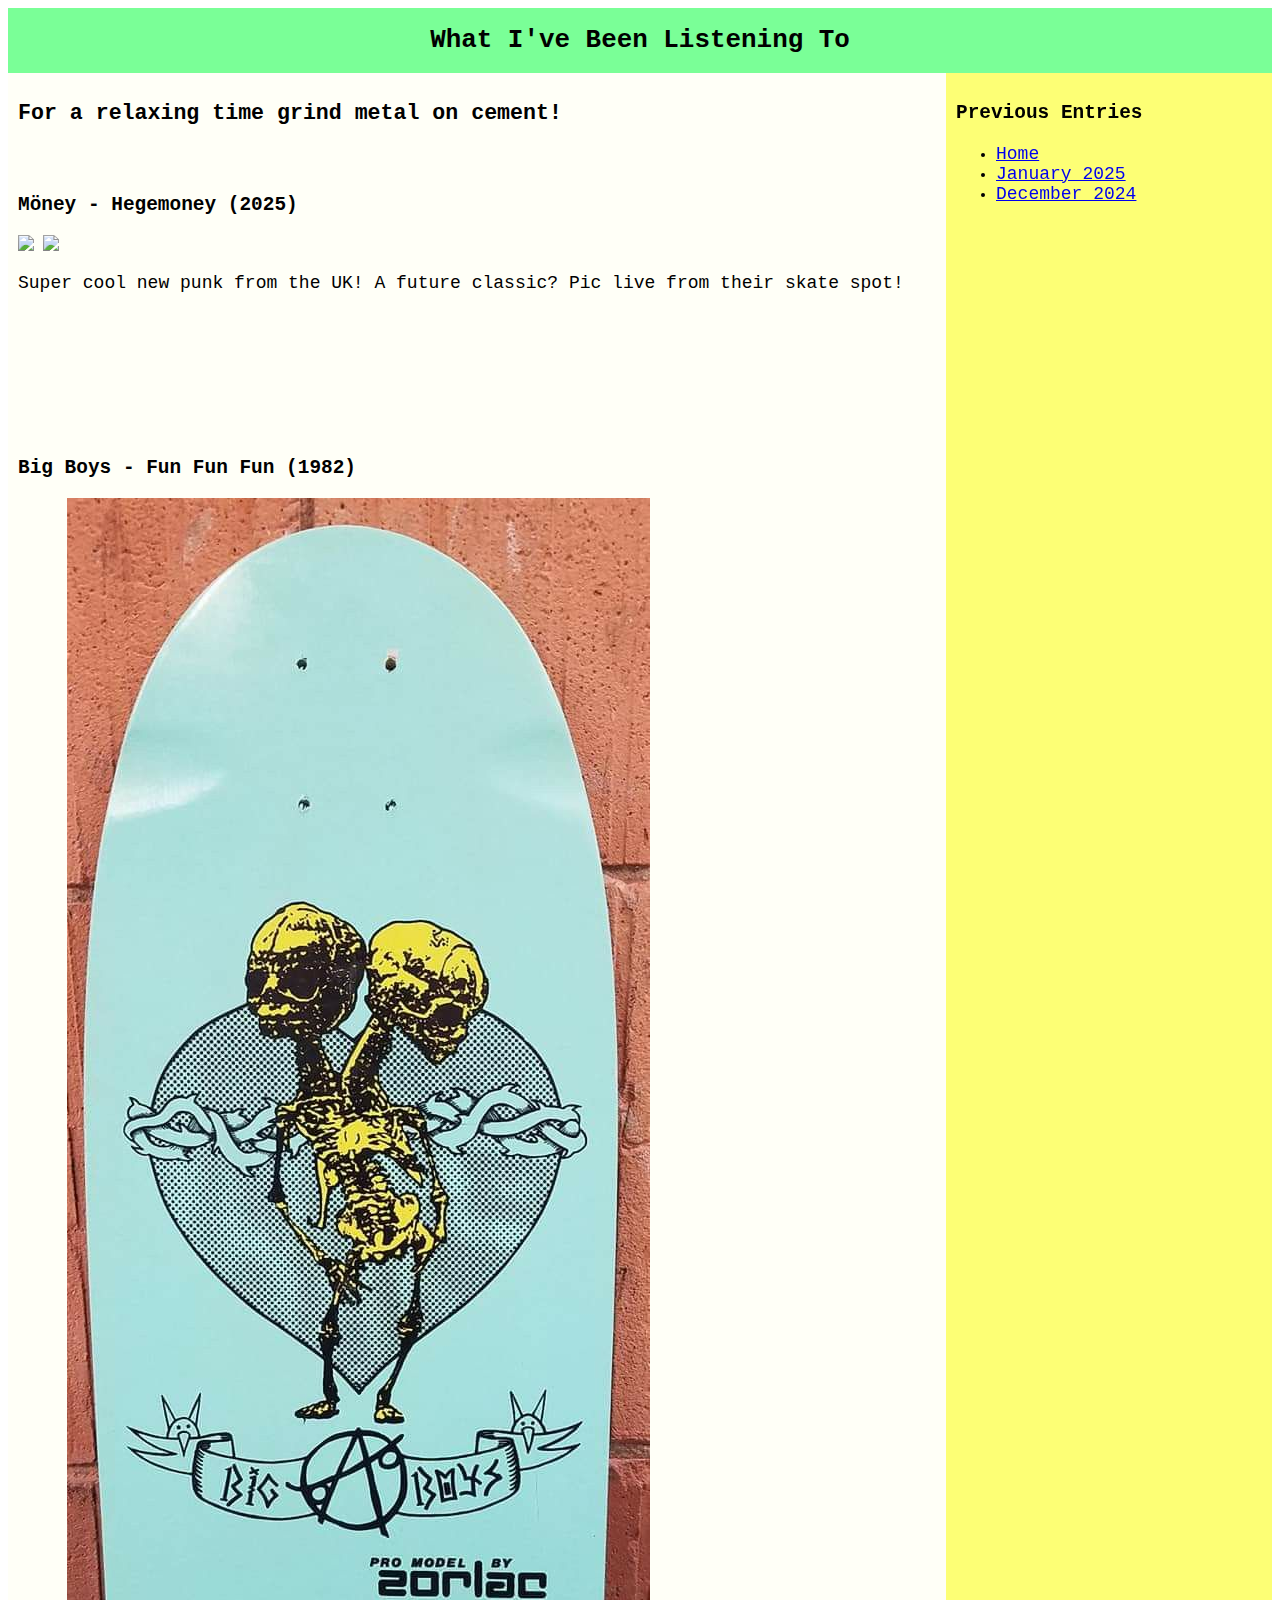
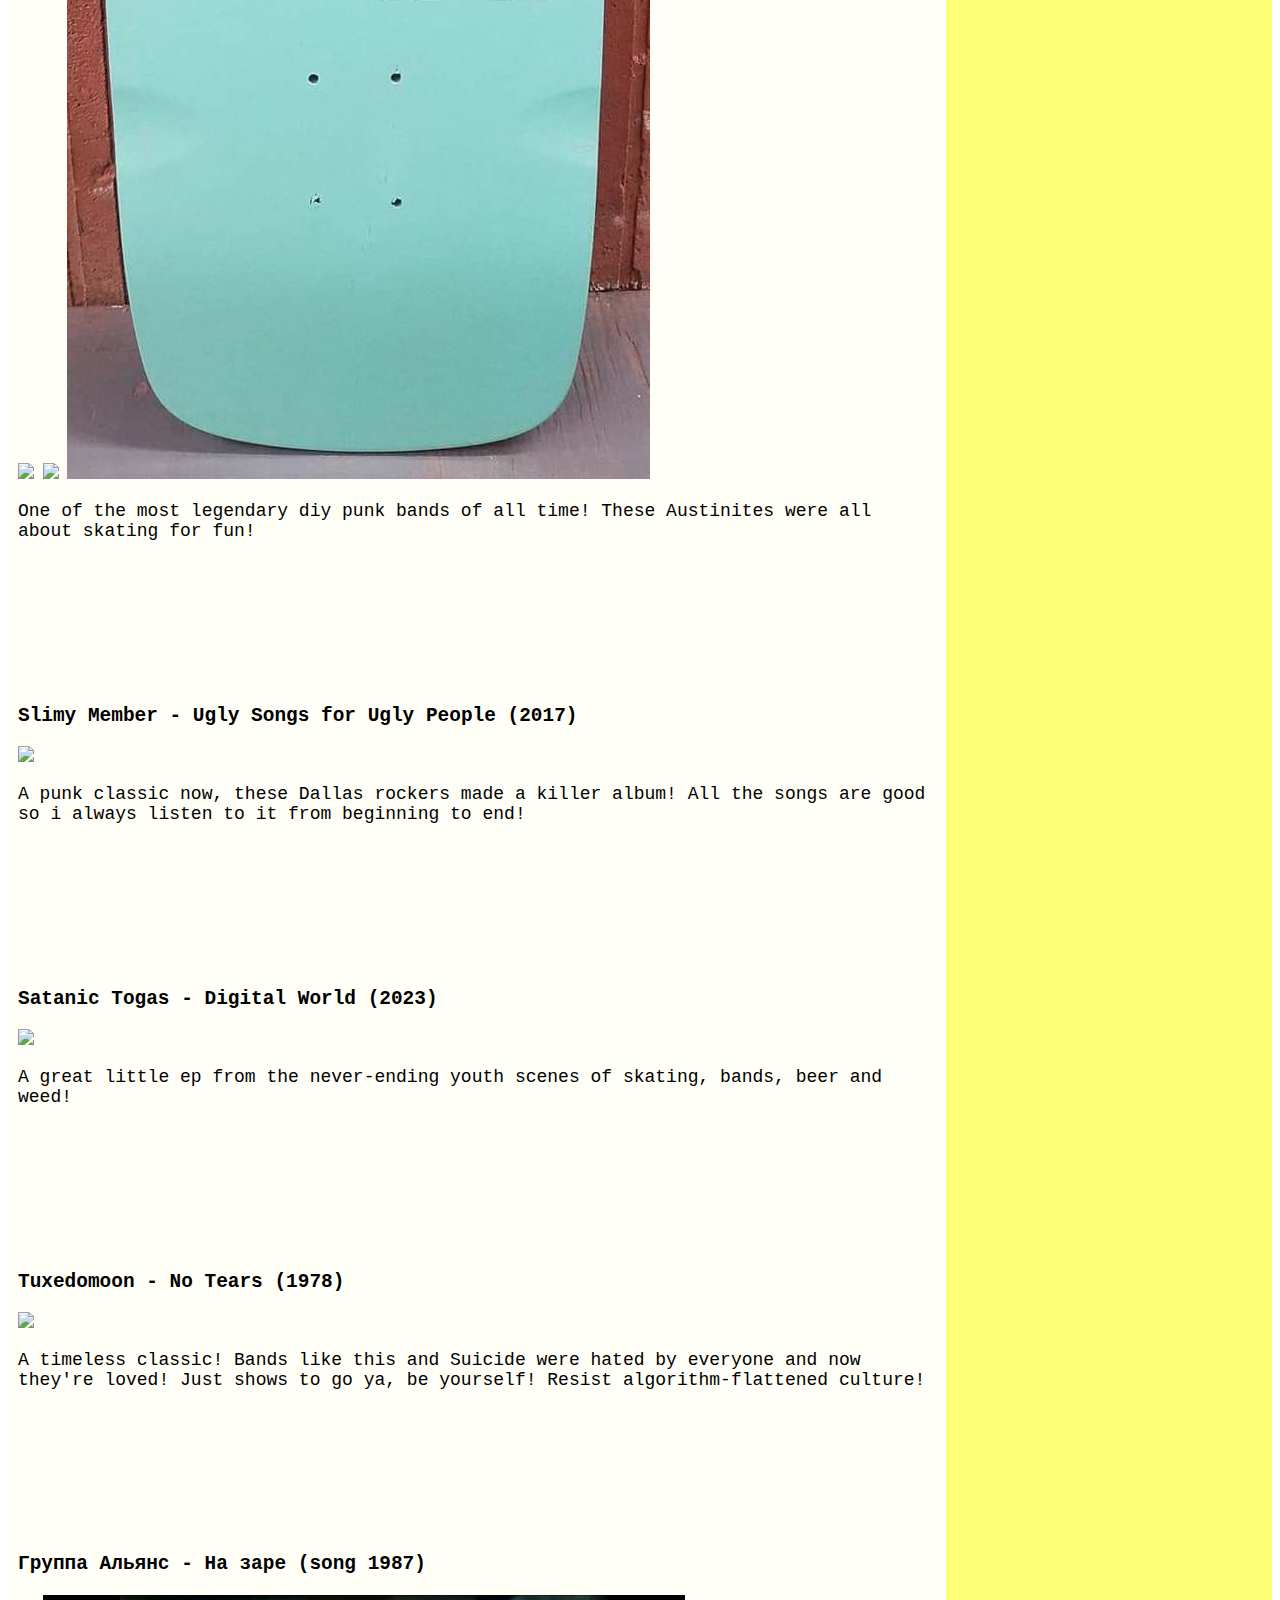
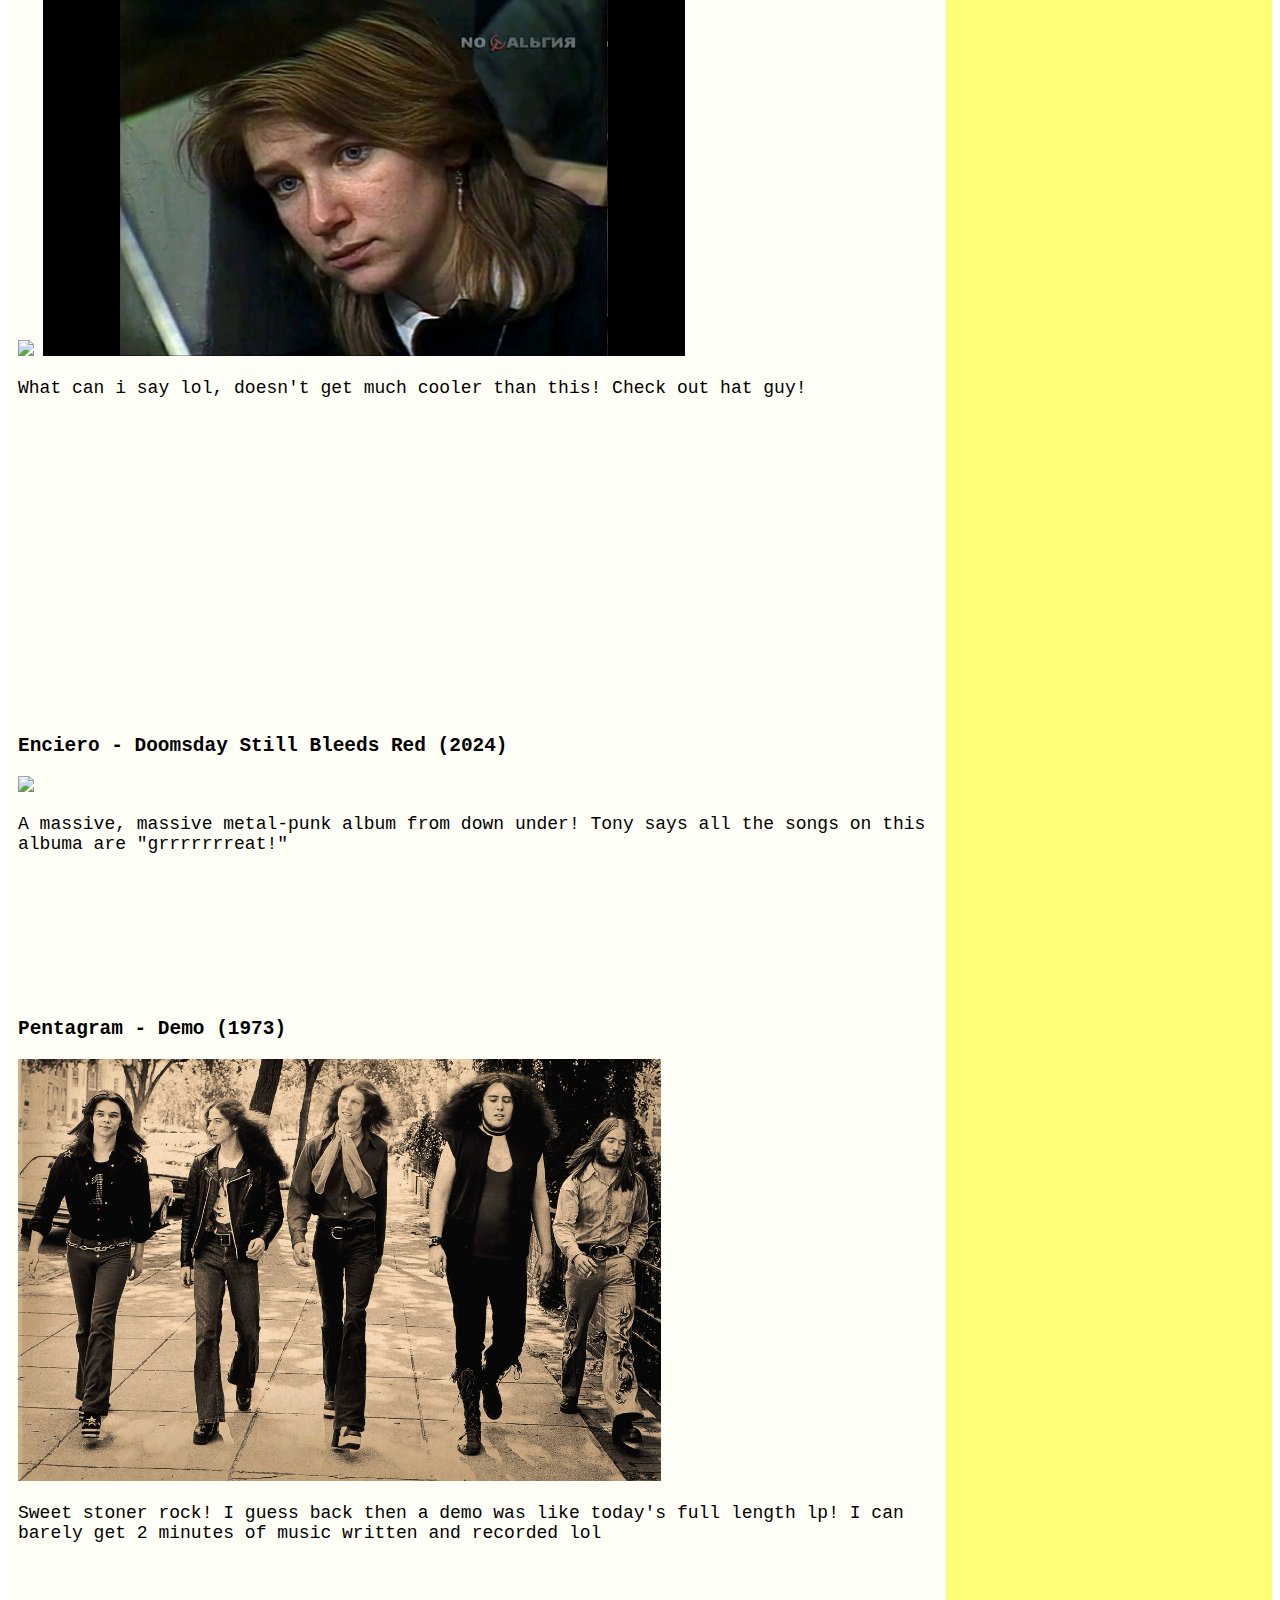
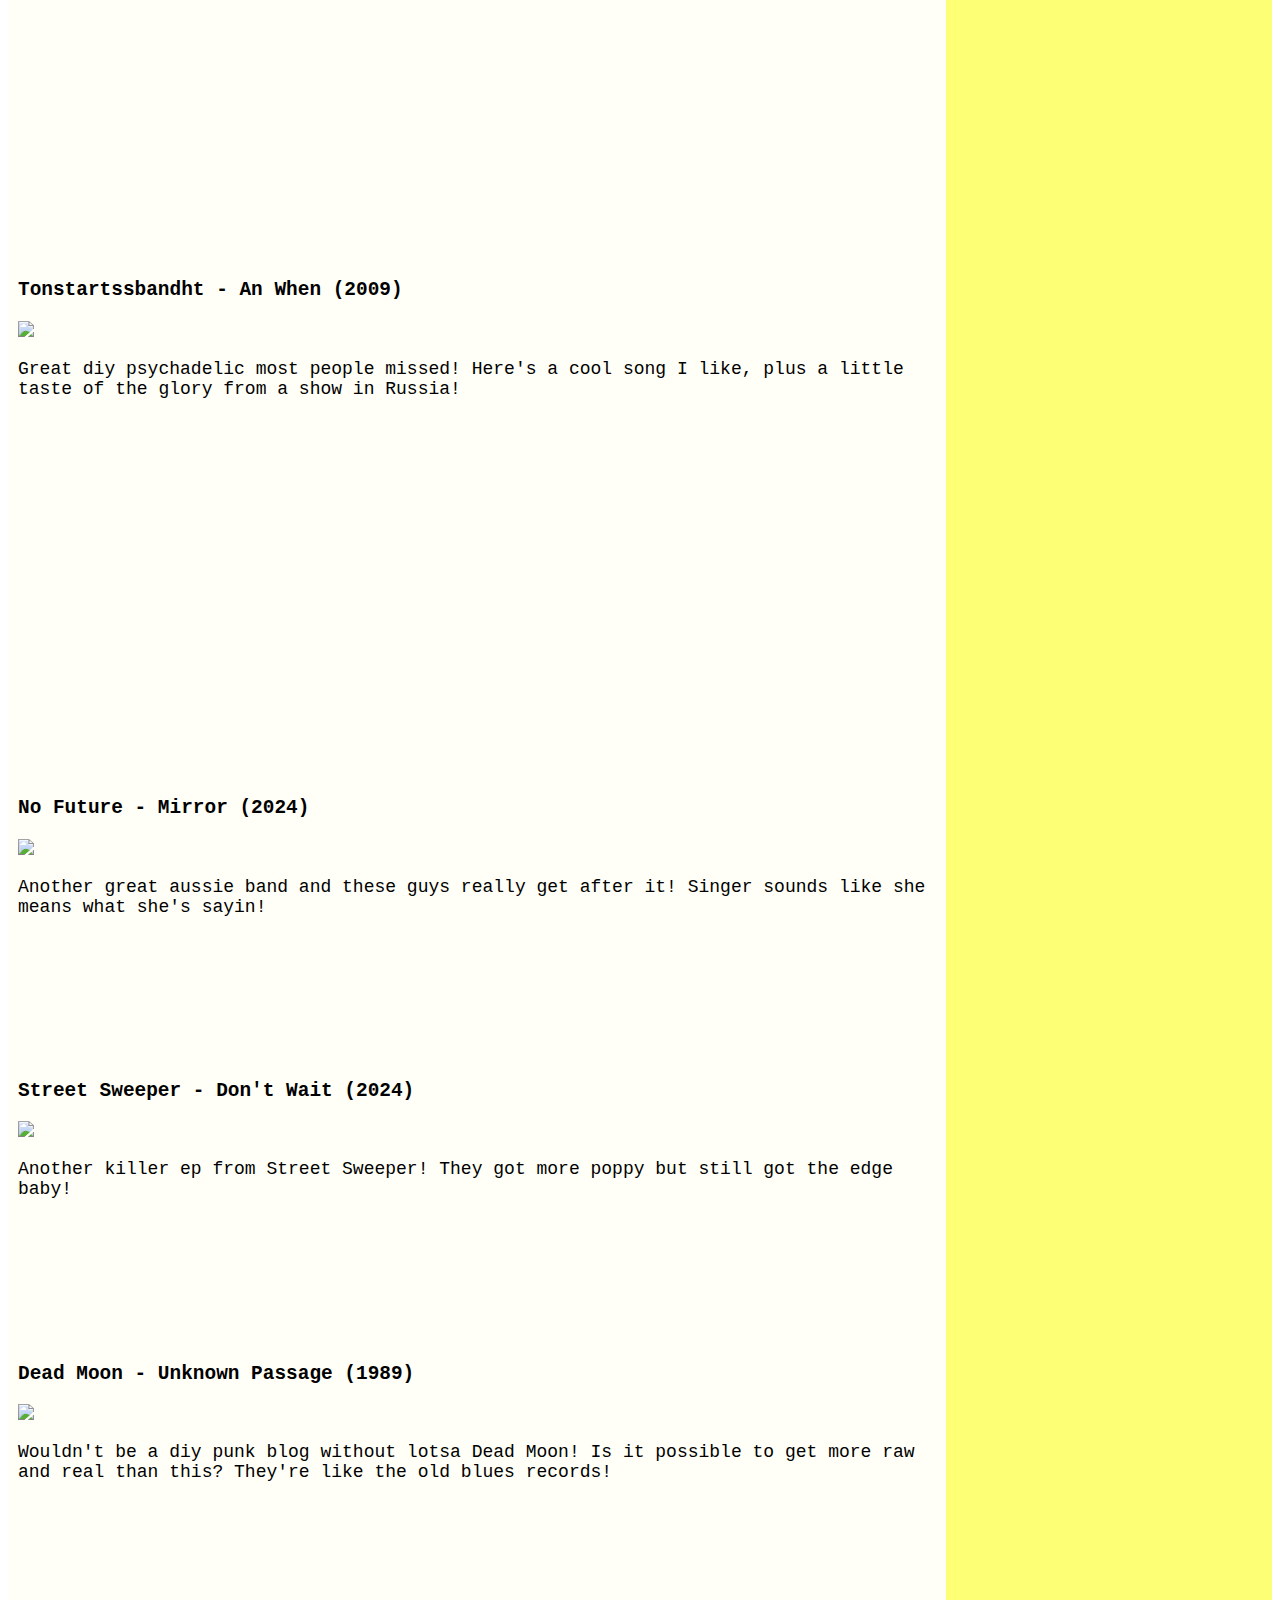
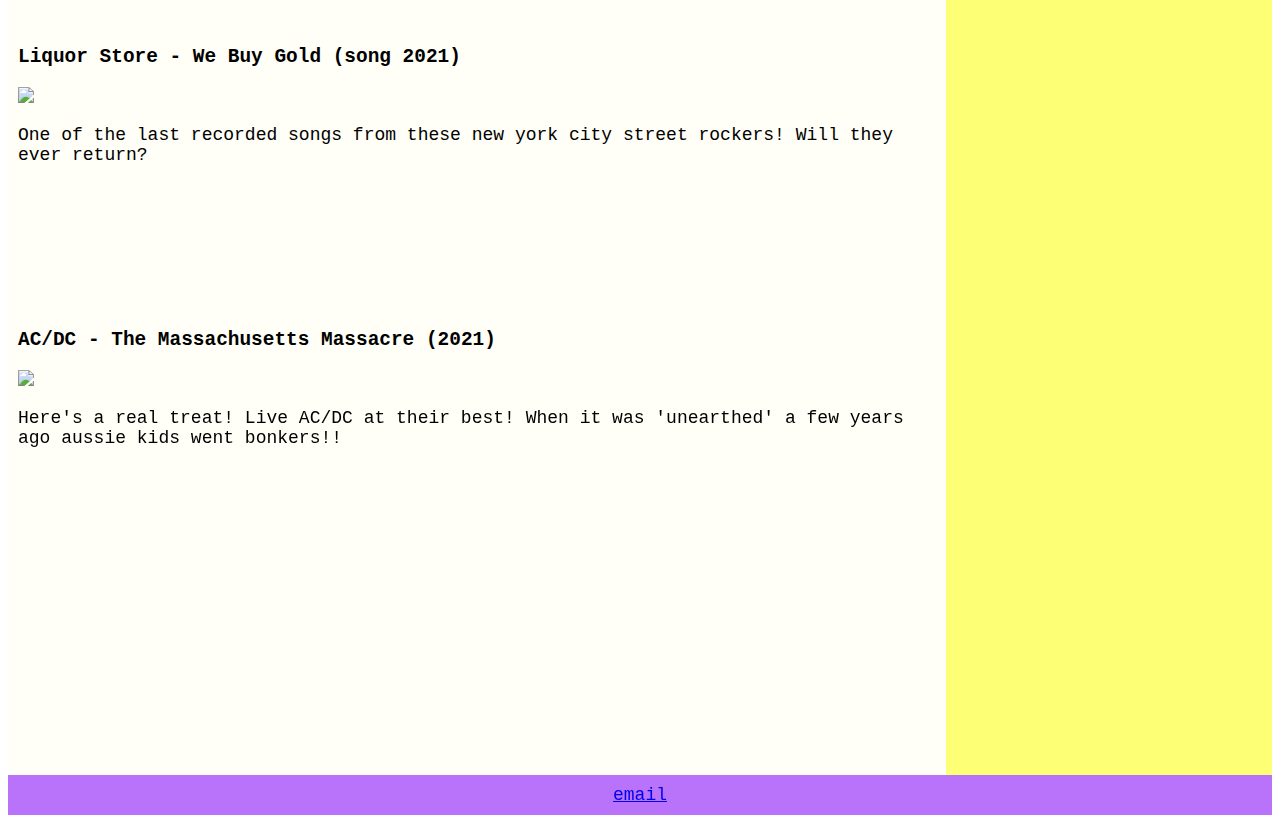
==== commit c9fbd2a3: "new page" ====
--- a/index.html
+++ b/index.html
@@ -82,7 +82,7 @@
 
         <h3>Группа Альянс -  На заре (song 1987)</h3>
         <img src = "https://gruppasssr.ru/A/img/alyanstitul.jpg" />
-        <img src ="https://www.startpage.com/av/proxy-image?piurl=https%3A%2F%2Fi.ytimg.com%2Fvi%2FvPNRDxpFklU%2Fmaxresdefault.jpg&sp=1741544993Tef1d9e983279f3709393eae16cab9cdd7b483af7ba5a93b4174fc2d27081c95d" />
+        <img src ="images/girl.jpg" />
         <p>What can i say lol, doesn't get much cooler than this! Check out hat guy!</p>
         <iframe width="360" height="215" src="https://www.youtube.com/embed/AaAvxqfhdiI?si=amJgpaY1bIVUnL_4" title="YouTube video player" frameborder="0" allow="accelerometer; autoplay; clipboard-write; encrypted-media; gyroscope; picture-in-picture; web-share" referrerpolicy="strict-origin-when-cross-origin" allowfullscreen></iframe>
         <br />
@@ -174,7 +174,7 @@
 
         <h3>AC/DC - The Massachusetts Massacre (2021)</h3>
         <img src = "https://i.discogs.com/YmHV4x-t7wp2TZrKbfincWcOO58MHxqblhMf2H4Ak28/rs:fit/g:sm/q:90/h:539/w:600/czM6Ly9kaXNjb2dz/LWRhdGFiYXNlLWlt/YWdlcy9SLTIwNjA3/MzA0LTE2MzQzNjg4/NDUtNjM1NC5qcGVn.jpeg" />
-        <p>Here's a real treat! Live AC/DC at their best! It was 'unearthed' a few years ago, aussie kids went bonkers!!</p>
+        <p>Here's a real treat! Live AC/DC at their best! When it was 'unearthed' a few years ago aussie kids went bonkers!!</p>
         <iframe width="360" height="215" src="https://www.youtube.com/embed/HQrwWPZrsV8?si=AlFpy5T_4QdmFtdN&amp;start=1467" title="YouTube video player" frameborder="0" allow="accelerometer; autoplay; clipboard-write; encrypted-media; gyroscope; picture-in-picture; web-share" referrerpolicy="strict-origin-when-cross-origin" allowfullscreen></iframe>
         <br />
         <br />
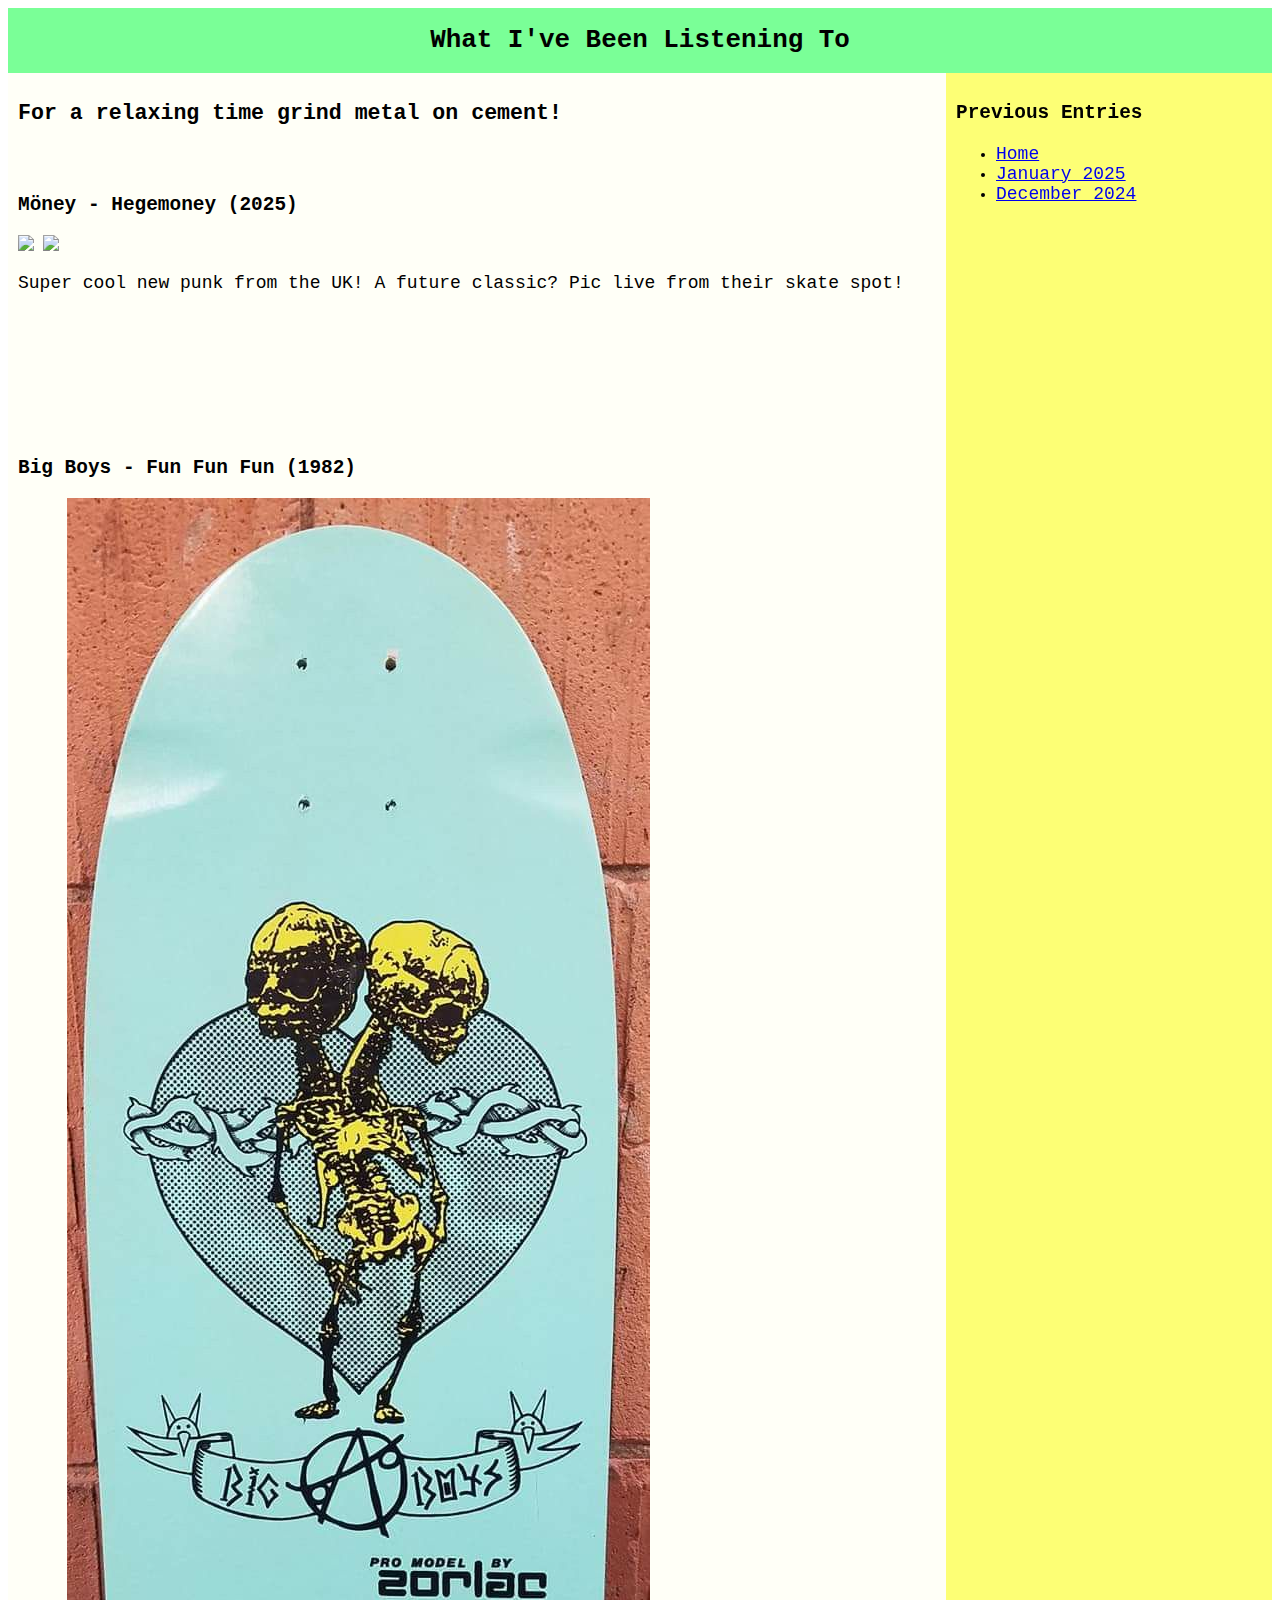
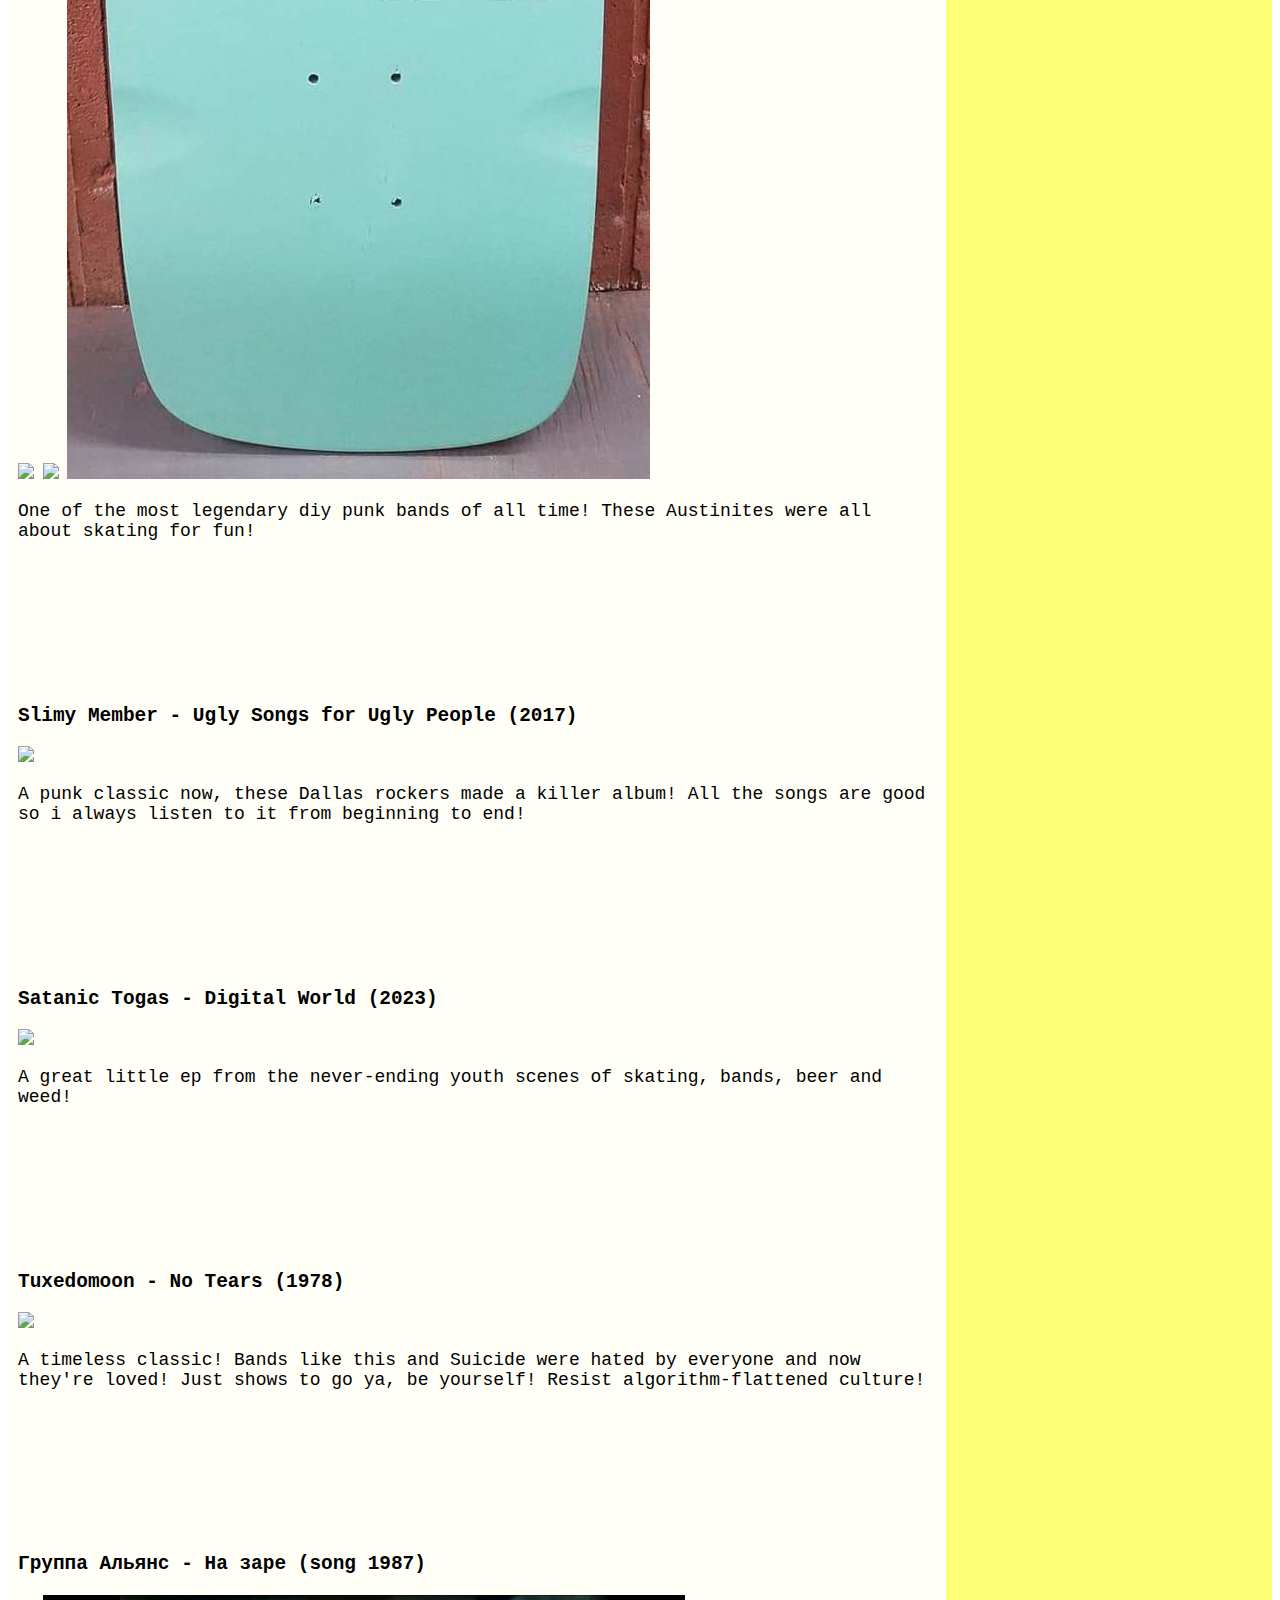
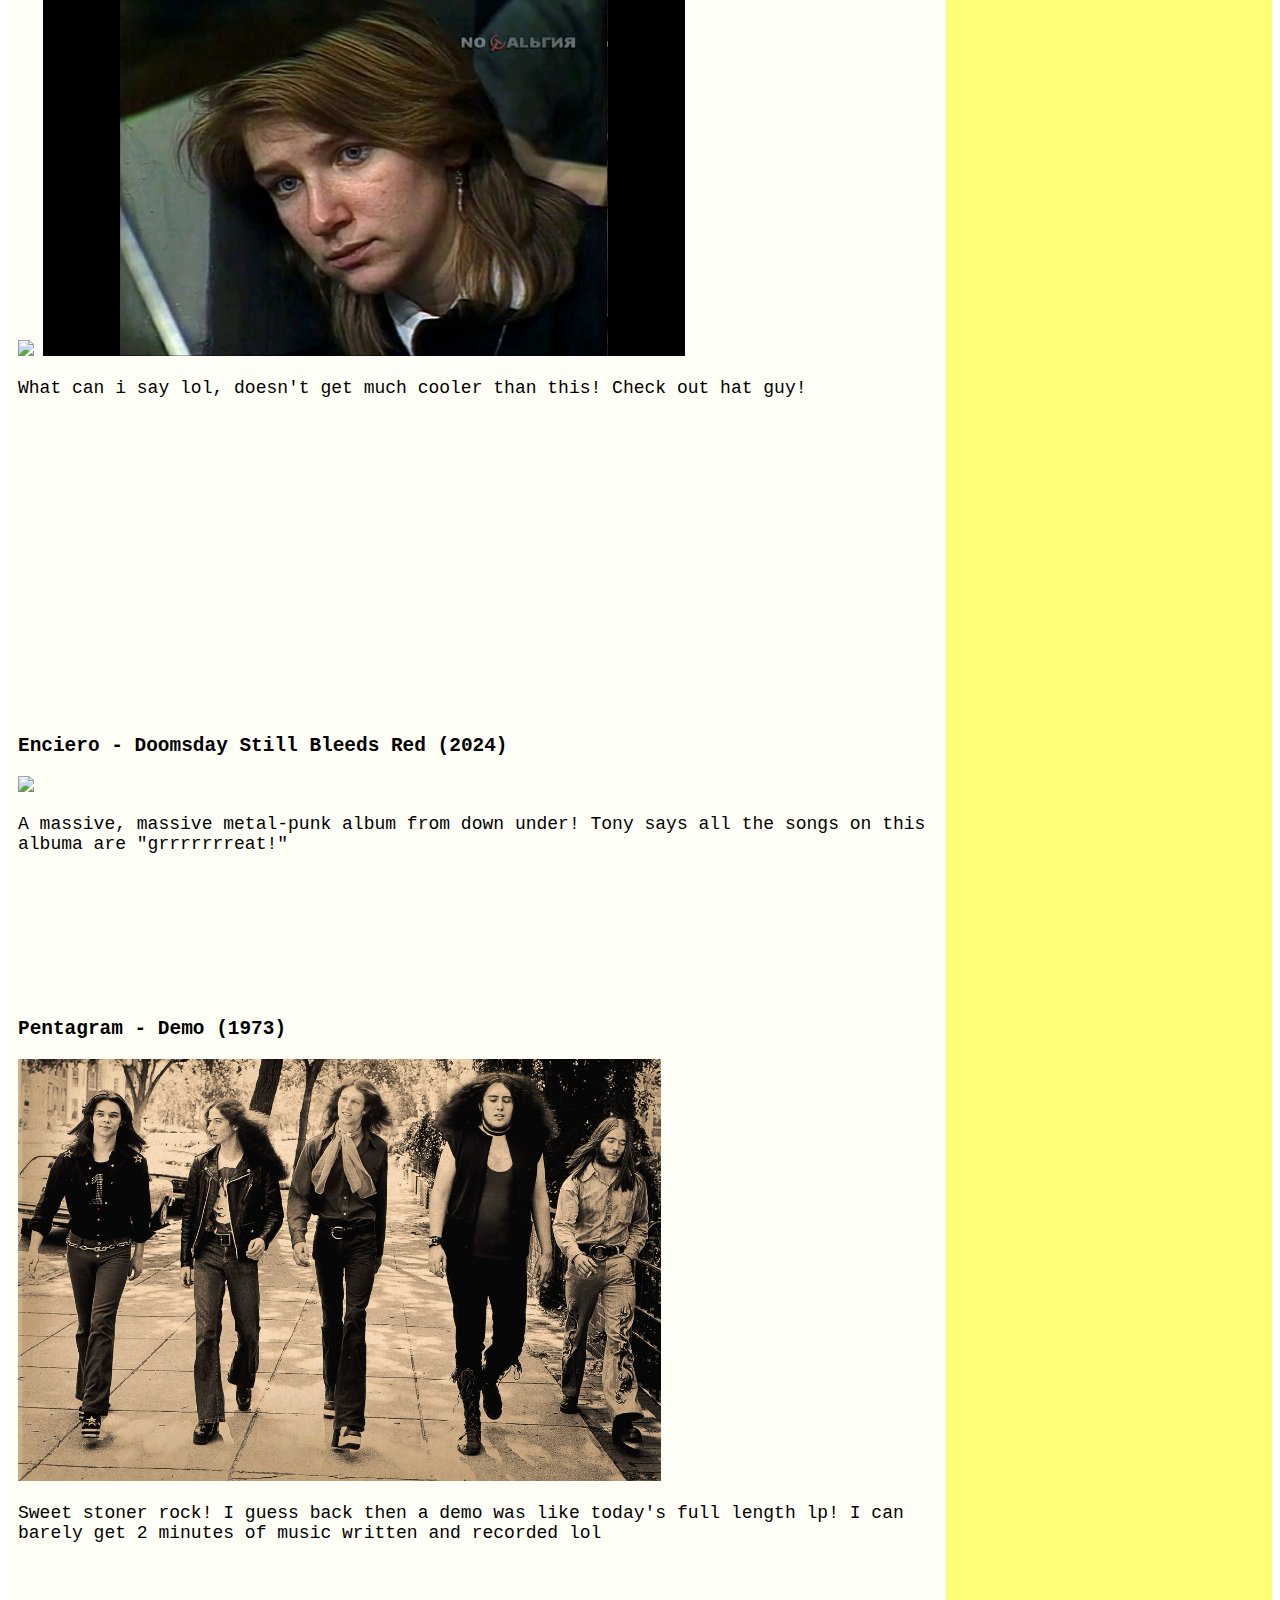
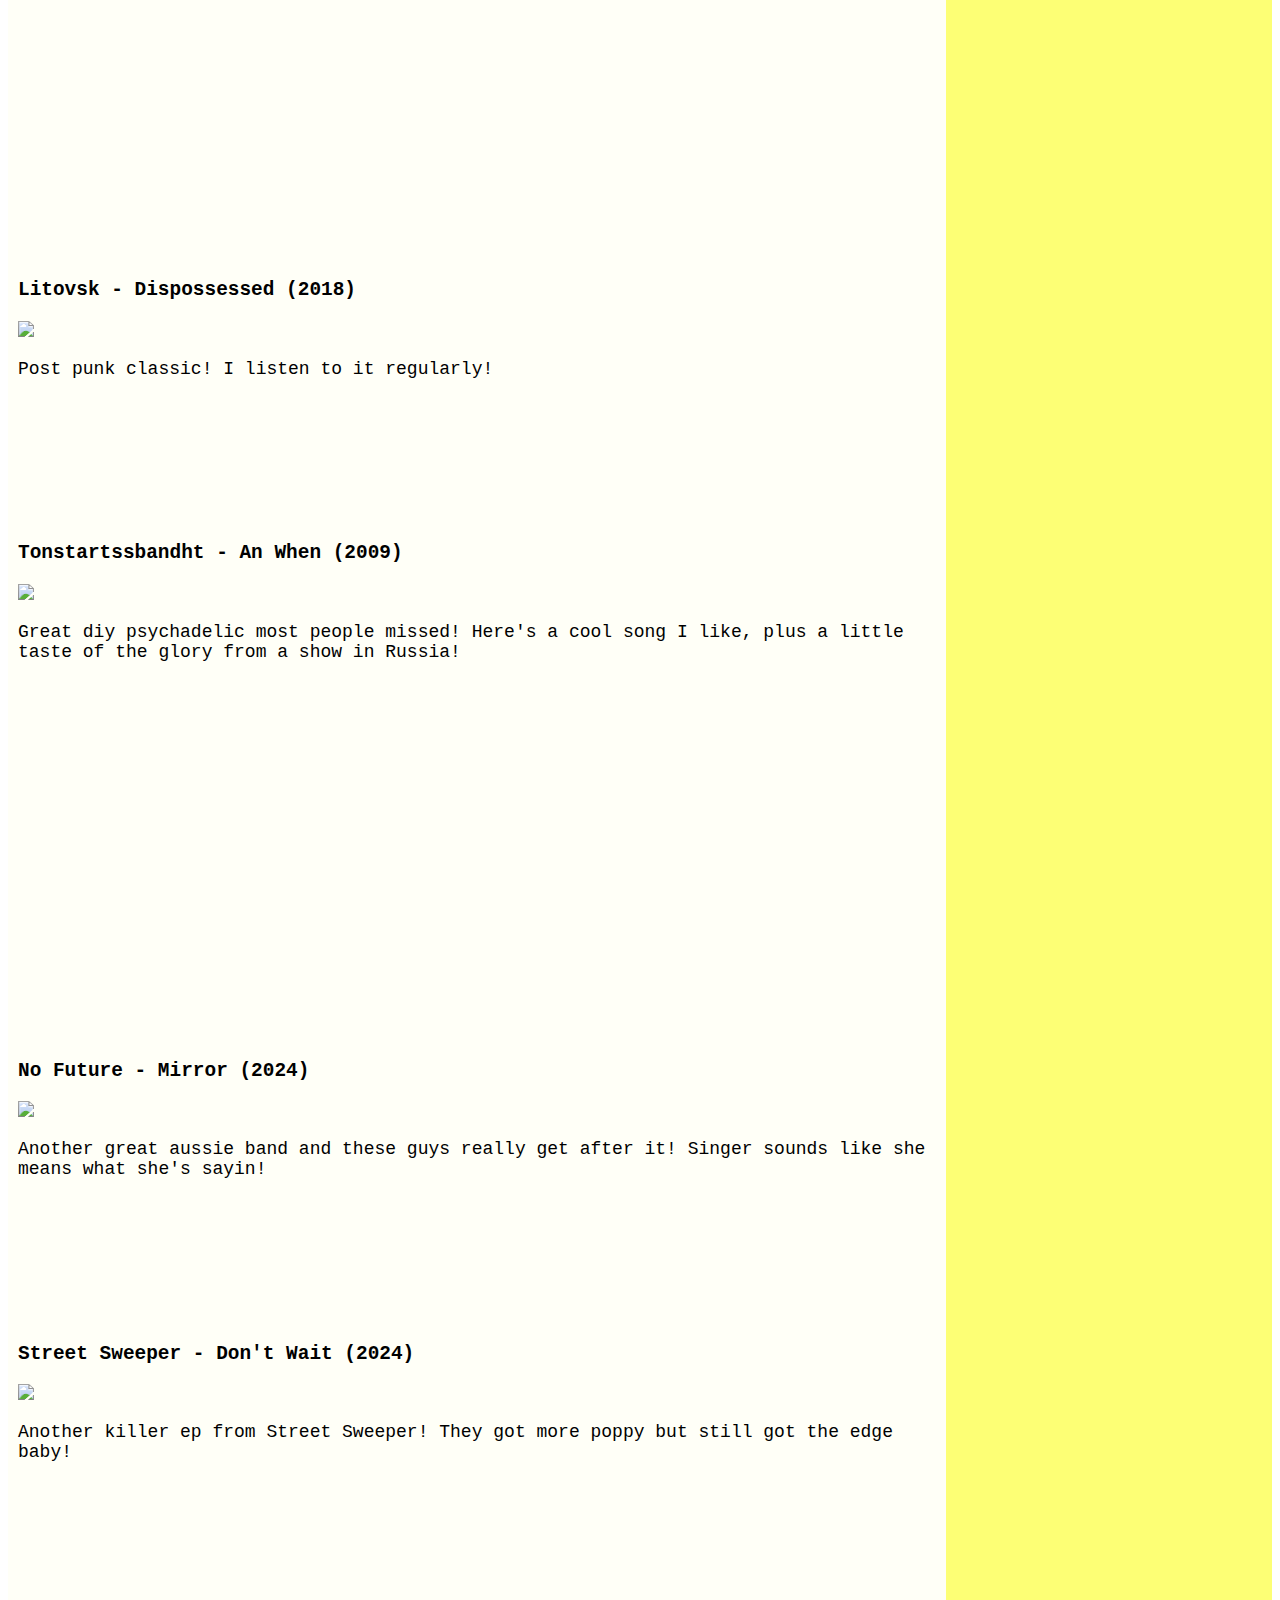
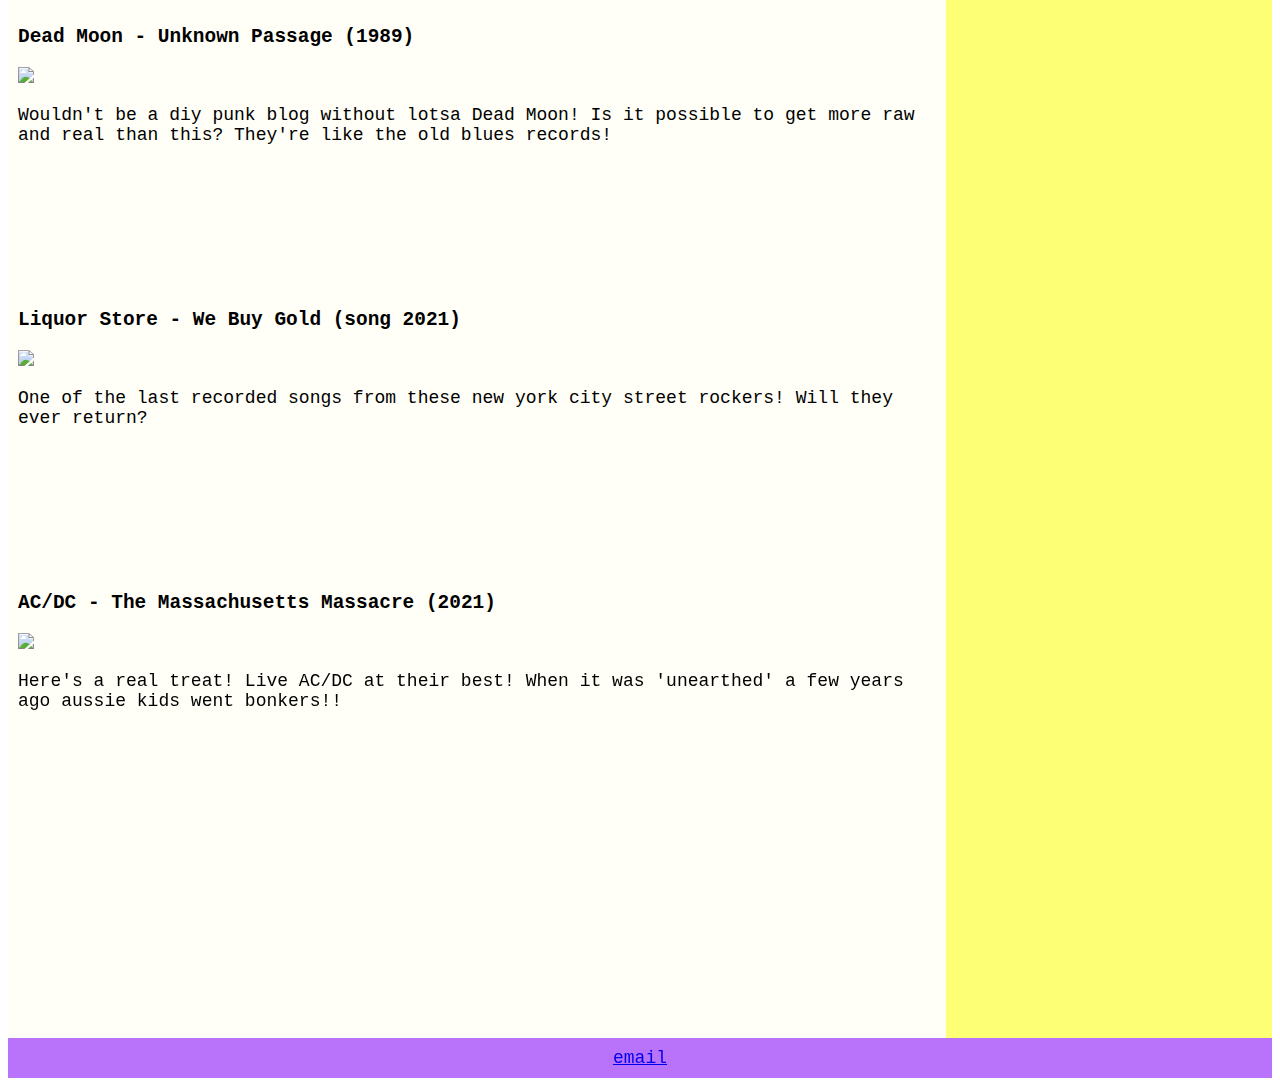
==== commit 88e8dade: "new page" ====
--- a/index.html
+++ b/index.html
@@ -114,6 +114,18 @@
         <br />
         <br />
 
+        <h3>Litovsk - Dispossessed (2018)</h3>
+        <img src ="https://f4.bcbits.com/img/a3989512241_10.jpg" />
+        <p>Post punk classic! I listen to it regularly!</p>
+        <iframe style="border: 0; width: 100%; height: 42px;" src="https://bandcamp.com/EmbeddedPlayer/album=843016344/size=small/bgcol=ffffff/linkcol=0687f5/transparent=true/" seamless><a href="https://moncul.bandcamp.com/album/dispossessed">Dispossessed by LITOVSK</a></iframe>
+        <br />
+        <br />
+        <br />
+        <br />
+        <br />
+        <br />
+        
+
         <h3>Tonstartssbandht - An When (2009)</h3>
         <img src ="https://f4.bcbits.com/img/a2956414875_10.jpg" />
         <p>Great diy psychadelic most people missed! Here's a cool song I like, plus a little taste of the glory from a show in Russia!</p>
